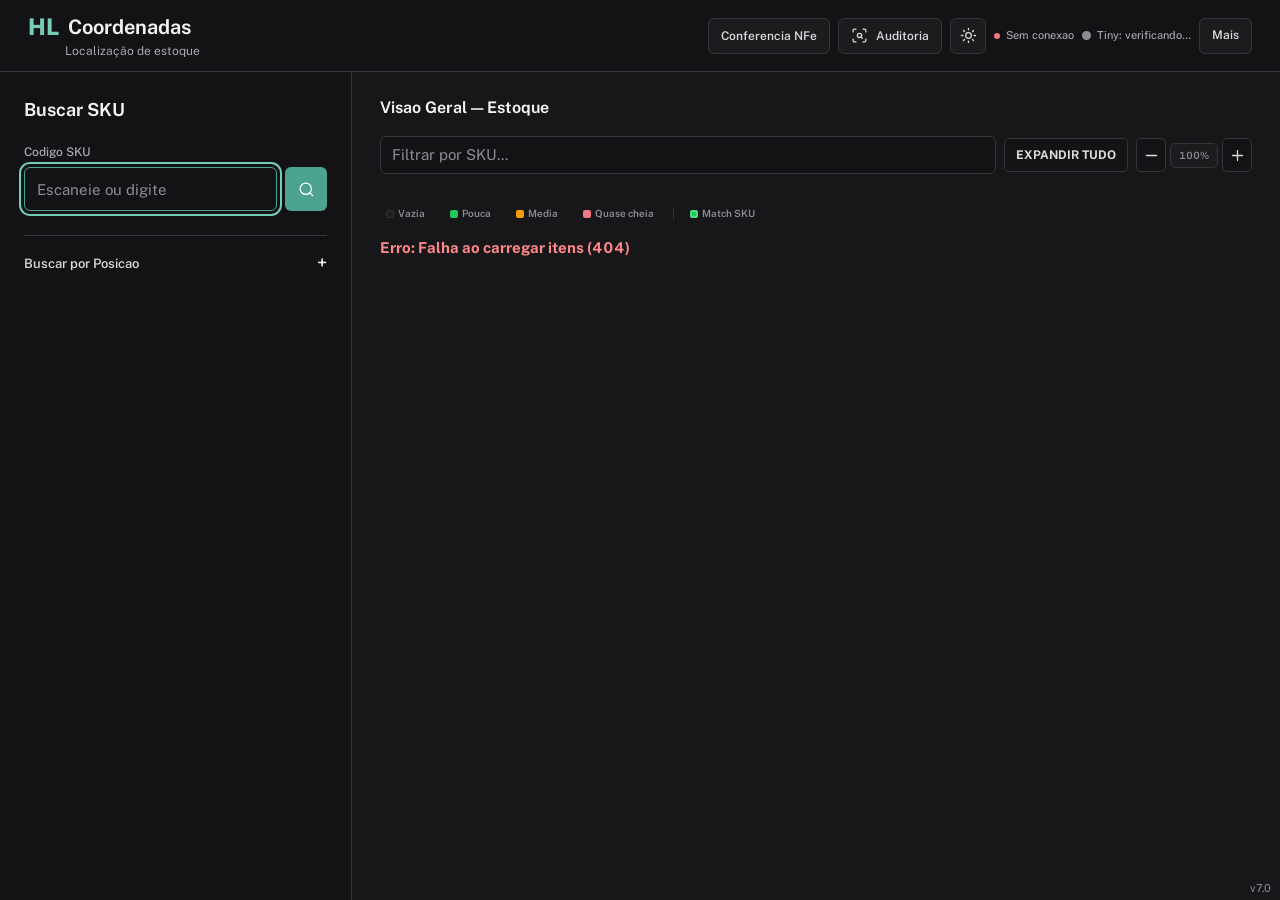
==== HL_COORDENADAS_v7.html @ 3d727c0f "feat(v7): unify operational UI, local assets and safe distribution" ====
<!DOCTYPE html>
<html lang="pt-BR">
<head>
<meta charset="UTF-8">
<meta name="viewport" content="width=device-width, initial-scale=1.0">
<title>HL Coordenadas</title>
<script src="/ui/runtime-config.js"></script>
<script>document.documentElement.dataset.theme = localStorage.getItem("hl-coordenadas-theme") || "dark";</script>
<style>
* { box-sizing: border-box; margin: 0; padding: 0; }

:root {
  --roxo:        #7c3aed;
  --roxo-claro:  #a78bfa;
  --roxo-escuro: #4c1d95;
  --roxo-fundo:  #1e1030;
  --preto:       #000000;
  --preto2:      #0d0d0d;
  --preto3:      #141414;
  --preto4:      #1c1c1c;
  --preto5:      #252525;
  --branco:      #ffffff;
  --cinza1:      #e5e5e5;
  --cinza2:      #a0a0a0;
  --cinza3:      #5a5a5a;
  --cinza4:      #333333;
  --erro:        #ff4444;
  --ok:          #cccccc;
}

html[data-theme="light"] {
  color-scheme: light;
  --preto:       #eef1f5;
  --preto2:      #ffffff;
  --preto3:      #ffffff;
  --preto4:      #e7ebf1;
  --preto5:      #dce2ea;
  --branco:      #172033;
  --cinza1:      #283448;
  --cinza2:      #58657a;
  --cinza3:      #768297;
  --cinza4:      #c5ceda;
  --roxo-fundo:  #f1ebff;
  --erro:        #c62828;
}

html, body {
  height: 100%;
  overflow: hidden;
  background: var(--preto);
  color: var(--branco);
  font-family: 'Segoe UI', Arial, sans-serif;
  font-size: 16px;
}

/* ===== HEADER ===== */
#header {
  background: var(--preto2);
  border-bottom: 2px solid var(--roxo);
  height: 58px;
  padding: 0 20px;
  display: flex;
  align-items: center;
  justify-content: space-between;
  gap: 12px;
}
#header-esq {
  display: flex;
  flex-direction: column;
  line-height: 1.2;
}
#header h1 {
  font-size: 22px;
  font-weight: 900;
  color: var(--branco);
  letter-spacing: 2px;
  text-transform: uppercase;
}
#header-sub {
  font-size: 11px;
  font-weight: 600;
  color: var(--roxo-claro);
  letter-spacing: 3px;
  text-transform: uppercase;
}
#header-dir {
  display: flex;
  align-items: center;
  gap: 12px;
}
#statusIndicator {
  display: flex;
  align-items: center;
  gap: 7px;
  font-size: 13px;
  font-weight: 600;
  color: var(--cinza2);
}
.dot {
  width: 10px; height: 10px;
  border-radius: 50%;
  background: #22c55e;
  flex-shrink: 0;
}
.dot.offline { background: var(--erro); }
.dot.aviso   { background: #f59e0b; }

.btn-header {
  padding: 8px 14px;
  font-size: 13px;
  font-weight: 700;
  background: var(--preto4);
  color: var(--cinza2);
  border: 1px solid var(--cinza4);
  border-radius: 6px;
  cursor: pointer;
  letter-spacing: 0.5px;
  transition: border-color 0.15s, color 0.15s;
  white-space: nowrap;
}
.btn-header:hover { border-color: var(--roxo-claro); color: var(--branco); }
.module-link { text-decoration: none; display: inline-flex; align-items: center; justify-content: center; white-space: nowrap; }
.theme-toggle { width: 38px; padding: 8px 0; font-size: 16px; }

#headerMenu { position: relative; }
#headerMenu summary {
  list-style: none;
  padding: 8px 14px;
  font-size: 13px;
  font-weight: 800;
  background: var(--preto4);
  color: var(--branco);
  border: 1px solid var(--roxo);
  border-radius: 6px;
  cursor: pointer;
  letter-spacing: 0.5px;
  text-transform: uppercase;
  white-space: nowrap;
}
#headerMenu summary::-webkit-details-marker { display: none; }
#headerMenu[open] summary {
  border-color: var(--roxo-claro);
  background: #1b1028;
}
.header-menu-pop {
  position: absolute;
  right: 0;
  top: calc(100% + 8px);
  z-index: 40;
  width: 220px;
  padding: 8px;
  background: var(--preto3);
  border: 1px solid var(--roxo);
  border-radius: 8px;
  box-shadow: 0 18px 40px rgba(0,0,0,0.5);
  display: grid;
  gap: 6px;
}
.header-menu-pop .btn-header {
  width: 100%;
  text-align: left;
  border-color: var(--cinza4);
}

/* ===== AVISO KEEPALIVE ===== */
#avisoKeepalive {
  display: none;
  max-width: 260px;
  overflow: hidden;
  text-overflow: ellipsis;
  white-space: nowrap;
  background: #1a1000;
  border: 1px solid #7a4a00;
  border-radius: 999px;
  padding: 5px 9px;
  font-size: 10px;
  font-weight: 800;
  color: #e0b030;
}

/* ===== AVISO SERVIDOR ERP (TINY) ===== */
#avisoErp {
  display: none !important;
  border-bottom: 2px solid;
  padding: 8px 20px;
  font-size: 14px;
  font-weight: 700;
  letter-spacing: 0.3px;
}
#avisoErp.online {
  display: none;
  background: #061a10;
  border-color: #166534;
  color: #86efac;
}
#avisoErp.offline {
  display: none !important;
  background: #1a0d00;
  border-color: #7a3d00;
  color: #fbbf24;
}
#avisoErp.verificando {
  display: none !important;
  background: var(--preto3);
  border-color: var(--cinza4);
  color: var(--cinza2);
}

#statusErpIndicator {
  display: flex;
  align-items: center;
  gap: 7px;
  font-size: 12px;
  font-weight: 700;
  color: var(--cinza2);
  white-space: nowrap;
}
#statusErpIndicator .dot { width: 9px; height: 9px; }
#statusErpIndicator .dot.erp-on  { background: #3b82f6; }
#statusErpIndicator .dot.erp-off { background: #f59e0b; }
#statusErpIndicator .dot.erp-check { background: var(--cinza3); }

/* ===== LAYOUT PRINCIPAL ===== */
#main {
  display: grid;
  grid-template-columns: 440px 1fr;
  height: calc(100vh - 58px);
}

/* ===== COLUNA ESQUERDA ===== */
#colunaEsq {
  display: flex;
  flex-direction: column;
  gap: 10px;
  padding: 14px;
  border-right: 1px solid var(--cinza4);
  overflow-y: auto;
  background: var(--preto);
}
#colunaEsq::-webkit-scrollbar { width: 4px; }
#colunaEsq::-webkit-scrollbar-track { background: transparent; }
#colunaEsq::-webkit-scrollbar-thumb { background: var(--cinza4); border-radius: 2px; }

/* ===== COLUNA DIREITA ===== */
/* (regras movidas para baixo, após zoom-pulse) */

/* ===== CARDS ===== */
.card {
  background: var(--preto3);
  border: 1px solid var(--cinza4);
  border-radius: 8px;
  padding: 14px 16px;
}
.card-principal {
  border-color: rgba(124,58,237,0.75);
  background: linear-gradient(180deg, #151018 0%, var(--preto3) 100%);
}
.card-principal.compacto {
  padding: 10px 12px;
}
.card-principal.compacto .card-titulo {
  margin-bottom: 8px;
  padding-bottom: 6px;
}
.busca-inline {
  display: grid;
  grid-template-columns: 1fr 82px;
  gap: 8px;
  align-items: end;
}
.busca-inline label {
  margin-top: 0;
}
.busca-inline input {
  padding: 9px 11px;
  min-height: 42px;
}
.busca-inline .btn-buscar {
  margin-top: 0;
  height: 42px;
  padding: 0 10px;
  font-size: 13px;
}
.card-principal.compacto .helper-text {
  margin-top: 6px;
  font-size: 11px;
}
.card-titulo {
  font-size: 11px;
  font-weight: 800;
  text-transform: uppercase;
  letter-spacing: 2px;
  color: var(--roxo-claro);
  margin-bottom: 12px;
  border-bottom: 1px solid var(--cinza4);
  padding-bottom: 8px;
}
.helper-text {
  font-size: 12px;
  color: var(--cinza2);
  line-height: 1.45;
  margin-top: 7px;
}
.helper-strip {
  background: #0d0a12;
  border: 1px solid #2a193b;
  border-radius: 8px;
  padding: 7px 10px;
  color: var(--cinza2);
  font-size: 11px;
  line-height: 1.3;
}
.helper-strip strong {
  display: inline;
  color: var(--roxo-claro);
  font-size: 11px;
  text-transform: uppercase;
  letter-spacing: 1px;
  margin-right: 6px;
}
.position-panel {
  background: #080808;
  border: 1px dashed #4a2090;
  border-radius: 8px;
}
.position-panel summary {
  list-style: none;
  cursor: pointer;
  padding: 13px 15px;
  color: var(--roxo-claro);
  font-size: 12px;
  font-weight: 900;
  text-transform: uppercase;
  letter-spacing: 1.5px;
  display: flex;
  justify-content: space-between;
  gap: 10px;
}
.position-panel summary::-webkit-details-marker { display: none; }
.position-panel summary::after {
  content: "+";
  color: var(--branco);
  font-size: 18px;
  line-height: 1;
}
.position-panel[open] summary::after { content: "-"; }
.position-panel-body {
  padding: 0 15px 15px;
  border-top: 1px solid #241430;
}

/* ===== LABELS E INPUTS ===== */
label {
  display: block;
  font-size: 13px;
  font-weight: 700;
  color: var(--cinza2);
  margin-bottom: 5px;
  margin-top: 11px;
  text-transform: uppercase;
  letter-spacing: 0.8px;
}
label:first-of-type { margin-top: 0; }

.operador-opcoes {
  display: grid;
  grid-template-columns: 1fr 1fr 1.2fr;
  gap: 8px;
  margin-bottom: 4px;
}
.operador-opcao {
  background: var(--preto4);
  color: var(--cinza1);
  border: 1px solid var(--cinza3);
  min-height: 42px;
  padding: 8px 10px;
  font-size: 12px;
}
.operador-opcao.ativo {
  background: var(--roxo);
  color: var(--branco);
  border-color: var(--roxo-claro);
}

input, select {
  width: 100%;
  padding: 11px 13px;
  font-size: 17px;
  font-weight: 700;
  background: var(--preto);
  border: 2px solid var(--cinza4);
  border-radius: 7px;
  color: var(--branco);
  transition: border-color 0.15s;
}
input:focus, select:focus {
  outline: none;
  border-color: var(--roxo);
}
input::placeholder { color: var(--cinza3); font-weight: 400; font-size: 15px; }
select option { background: var(--preto3); }

.input-prefixo {
  display: flex;
  align-items: stretch;
}
.prefixo-tag {
  background: var(--roxo);
  color: #fff;
  font-size: 17px;
  font-weight: 900;
  padding: 11px 13px;
  border-radius: 7px 0 0 7px;
  border: 2px solid var(--roxo);
  border-right: none;
  flex-shrink: 0;
  min-width: 44px;
  text-align: center;
  letter-spacing: 0.5px;
}
.input-prefixo input {
  border-radius: 0 7px 7px 0;
  border-left: none;
}

.grid2 { display: grid; grid-template-columns: 1fr 1fr; gap: 10px; }

/* ===== BOTOES ===== */
button {
  padding: 12px 16px;
  font-size: 15px;
  font-weight: 800;
  border: none;
  border-radius: 7px;
  cursor: pointer;
  transition: opacity 0.15s, transform 0.1s;
  letter-spacing: 0.5px;
  text-transform: uppercase;
}
button:active { transform: scale(0.97); }
button:disabled { opacity: 0.4; cursor: default; }

.btn-buscar { background: var(--roxo);    color: #fff; width: 100%; margin-top: 10px; font-size: 16px; }
.btn-salvar { background: var(--branco);  color: var(--preto); width: 100%; margin-top: 12px; font-size: 16px; }
.btn-novo   { background: var(--preto4);  color: var(--branco); border: 2px solid var(--roxo); width: 100%; margin-top: 8px; }
.btn-danger { background: #1a0000; color: var(--erro); border: 1px solid #660000; width: 100%; margin-top: 6px; font-size: 13px; }
.btn-editar-sku { background: var(--preto4); color: var(--cinza1); border: 1px solid var(--cinza3); width: 100%; margin-top: 6px; font-size: 13px; }

/* ===== RESULTADO DA BUSCA ===== */
#blocoResultado {
  background: var(--roxo-fundo);
  border: 2px solid var(--roxo);
  border-radius: 10px;
  padding: 14px 16px;
  display: none;
}
#blocoResultado.visivel { display: block; }
.posicao-grande {
  font-size: 28px;
  font-weight: 900;
  color: var(--branco);
  letter-spacing: 3px;
  word-break: break-all;
  line-height: 1.2;
}
.resultado-sub { font-size: 13px; color: var(--cinza2); margin-top: 5px; line-height: 1.6; }

/* ===== MENSAGENS ===== */
.msg {
  font-size: 14px;
  font-weight: 700;
  padding: 9px 13px;
  border-radius: 7px;
  margin-top: 8px;
  display: none;
}
.msg.visivel { display: block; }
.msg.erro  { background: #1a0000; color: #ff8888; border: 1px solid #660000; }
.msg.ok    { background: #0d1a0d; color: var(--cinza1); border: 1px solid var(--cinza4); }
.msg.info  { background: var(--preto4); color: var(--cinza2); border: 1px solid var(--cinza4); }

/* ===== BANNER NAO ENCONTRADO ===== */
#bannerNaoEncontrado {
  background: #1a0d00;
  border: 2px solid #7a3d00;
  border-radius: 10px;
  padding: 12px 14px;
  display: none;
}
#bannerNaoEncontrado.visivel { display: block; }
#bannerNaoEncontrado p { font-size: 15px; font-weight: 700; color: #e0a030; margin-bottom: 8px; }

/* ===== FORMULARIO ===== */
#cardFormulario { display: none; }
#cardFormulario.visivel { display: block; }

/* ===== MODAL EDITAR SKU ===== */
#modalOverlay {
  display: none;
  position: fixed;
  inset: 0;
  background: rgba(0,0,0,0.85);
  z-index: 100;
  align-items: center;
  justify-content: center;
}
#modalOverlay.visivel { display: flex; }
#modalBox {
  background: var(--preto3);
  border: 2px solid var(--roxo);
  border-radius: 12px;
  padding: 24px;
  width: 360px;
  max-width: 90vw;
}
#modalBox.wide { width: 480px; }
#modalBox h2 {
  font-size: 18px;
  font-weight: 900;
  color: var(--branco);
  margin-bottom: 16px;
  letter-spacing: 1px;
  text-transform: uppercase;
}
.modal-aviso {
  font-size: 13px;
  color: var(--cinza2);
  margin-bottom: 14px;
  line-height: 1.5;
}
.modal-btns { display: flex; gap: 8px; margin-top: 16px; }
.modal-btns button { flex: 1; }
.btn-modal-ok     { background: var(--roxo);  color: #fff; }
.btn-modal-cancel { background: var(--preto4); color: var(--cinza2); border: 1px solid var(--cinza4); }
.btn-modal-delete { background: #1a0000; color: var(--erro); border: 1px solid #660000; }

/* ===== PAINEL VISAO GERAL ===== */
/* (regras de overflow/scroll definidas no bloco FIX SCROLL abaixo) */
#painelSetores::-webkit-scrollbar { width: 4px; }
#painelSetores::-webkit-scrollbar-track { background: transparent; }
#painelSetores::-webkit-scrollbar-thumb { background: var(--cinza4); border-radius: 2px; }

/* Wrapper com zoom via CSS transform — ver bloco FIX SCROLL */

/* Barra de filtro/busca do painel */
#painelFiltroBar {
  display: flex;
  gap: 8px;
  margin-bottom: 10px;
  align-items: center;
  flex-wrap: wrap;
}
#painelFiltroBar input {
  flex: 1;
  padding: 7px 11px;
  font-size: 13px;
  font-weight: 600;
  background: var(--preto3);
  border: 1px solid var(--cinza4);
  border-radius: 6px;
  color: var(--branco);
}
#painelFiltroBar input:focus { outline: none; border-color: var(--roxo); }
#painelFiltroBar input::placeholder { color: var(--cinza3); font-weight: 400; }
#painelFiltroBar select {
  padding: 7px 9px;
  font-size: 12px;
  font-weight: 600;
  background: var(--preto3);
  border: 1px solid var(--cinza4);
  border-radius: 6px;
  color: var(--branco);
}
#btnExpandirTudo {
  padding: 7px 11px;
  font-size: 11px;
  font-weight: 700;
  background: var(--preto4);
  color: var(--cinza2);
  border: 1px solid var(--cinza4);
  border-radius: 6px;
  cursor: pointer;
  white-space: nowrap;
  letter-spacing: 0.5px;
  text-transform: uppercase;
  transition: border-color 0.15s, color 0.15s;
}
#btnExpandirTudo:hover { border-color: var(--roxo-claro); color: var(--branco); }
.zoom-controls {
  display: inline-flex;
  gap: 4px;
  align-items: center;
  flex-shrink: 0;
}
.zoom-btn {
  width: 30px;
  height: 30px;
  padding: 0;
  font-size: 15px;
  line-height: 1;
  background: var(--preto4);
  color: var(--branco);
  border: 1px solid var(--cinza4);
  border-radius: 6px;
}
.zoom-btn:hover {
  border-color: var(--roxo-claro);
  background: #1b1028;
}

/* Indicador de zoom */
#zoomHint {
  font-size: 10px;
  color: var(--cinza3);
  white-space: nowrap;
  padding: 4px 8px;
  background: var(--preto3);
  border: 1px solid var(--cinza4);
  border-radius: 5px;
  flex-shrink: 0;
  font-weight: 600;
  letter-spacing: 0.5px;
}
.dir-helper {
  font-size: 11px;
  color: var(--cinza3);
  margin: -4px 0 9px;
  line-height: 1.35;
}

.dir-titulo {
  font-size: 12px;
  font-weight: 800;
  text-transform: uppercase;
  letter-spacing: 2px;
  color: var(--roxo-claro);
  margin-bottom: 10px;
  border-bottom: 1px solid var(--cinza4);
  padding-bottom: 8px;
  display: flex;
  justify-content: space-between;
  align-items: baseline;
}
.dir-titulo-stats {
  font-size: 11px;
  font-weight: 600;
  color: var(--cinza3);
  letter-spacing: 0.5px;
  text-transform: none;
}

/* ===== SETOR BLOCO ===== */
.setor-bloco {
  background: var(--preto3);
  border: 1px solid var(--cinza4);
  border-radius: 10px;
  margin-bottom: 7px;
  overflow: hidden;
  transition: border-color 0.15s;
}
.setor-bloco.expandido { border-color: var(--setor-cor, #4a2090); }
.setor-bloco.oculto { display: none; }

.setor-cabecalho {
  display: flex;
  justify-content: space-between;
  align-items: center;
  padding: 10px 13px;
  cursor: pointer;
  user-select: none;
  gap: 10px;
}
.setor-cabecalho { border-left: 5px solid var(--setor-cor, var(--roxo)); background: var(--setor-fundo, transparent); }
.setor-cabecalho:hover { filter: brightness(1.12); }

.setor-cab-esq {
  display: flex;
  align-items: center;
  gap: 9px;
  flex: 1;
  min-width: 0;
}
.setor-chevron {
  font-size: 10px;
  color: var(--cinza3);
  transition: transform 0.22s;
  flex-shrink: 0;
}
.setor-bloco.expandido .setor-chevron { transform: rotate(90deg); }

.setor-label {
  font-size: 14px;
  font-weight: 900;
  color: #fff;
  background: var(--setor-cor, var(--roxo));
  padding: 3px 8px;
  border-radius: 4px;
  letter-spacing: 0.5px;
  white-space: nowrap;
}
.setor-andar-tag {
  font-size: 10px;
  font-weight: 700;
  color: var(--cinza3);
  background: var(--preto5);
  border: 1px solid var(--cinza4);
  padding: 1px 6px;
  border-radius: 10px;
  letter-spacing: 1px;
}

.setor-cab-dir {
  display: flex;
  align-items: center;
  gap: 7px;
  flex-shrink: 0;
}
.setor-stat {
  font-size: 11px;
  font-weight: 700;
  color: var(--cinza2);
  white-space: nowrap;
}
.setor-badge {
  font-size: 10px;
  font-weight: 800;
  color: var(--roxo-claro);
  background: #2d1060;
  padding: 2px 9px;
  border-radius: 20px;
  white-space: nowrap;
  border: 1px solid #4a2090;
}
.setor-bloco .setor-badge { color: var(--setor-cor, var(--roxo-claro)); border-color: var(--setor-cor, #4a2090); background: transparent; }
.setor-bloco .setor-ocp-fill,
.setor-bloco .setor-ocp-fill.quase,
.setor-bloco .setor-ocp-fill.cheio { background: var(--setor-cor, var(--roxo)); }

/* ===== AUDITORIA ===== */
#auditPanel {
  display: none;
  position: fixed;
  inset: 58px 0 0;
  z-index: 70;
  background: var(--preto);
  color: var(--branco);
  overflow: auto;
}
#auditPanel.visivel { display: block; }
.audit-shell { width: min(1120px, calc(100% - 32px)); margin: 0 auto; padding: 22px 0 40px; }
.audit-head { display: flex; justify-content: space-between; align-items: center; gap: 16px; margin-bottom: 18px; }
.audit-title strong { display: block; font-size: 22px; }
.audit-title span { color: var(--cinza2); font-size: 13px; }
.audit-search { display: grid; grid-template-columns: minmax(220px, 520px) auto; gap: 8px; margin-bottom: 18px; }
.audit-search input { height: 42px; padding: 0 13px; background: var(--preto3); color: var(--branco); border: 1px solid var(--cinza4); border-radius: 6px; font-size: 16px; }
.audit-search button { height: 42px; padding: 0 18px; background: var(--roxo); color: #fff; }
.audit-status-grid { display: grid; grid-template-columns: repeat(3, minmax(0, 1fr)); gap: 10px; margin-bottom: 16px; }
.audit-status { background: var(--preto3); border: 1px solid var(--cinza4); border-radius: 8px; padding: 14px; min-height: 92px; }
.audit-status small { display: block; color: var(--cinza2); margin-bottom: 7px; font-weight: 700; text-transform: uppercase; }
.audit-status strong { display: block; font-size: 16px; word-break: break-word; }
.audit-status p { color: var(--cinza2); font-size: 12px; margin-top: 6px; line-height: 1.45; }
.audit-diagnosis { padding: 13px 15px; border-left: 4px solid #f59e0b; background: var(--preto3); margin-bottom: 16px; line-height: 1.5; }
.audit-section-title { display: flex; justify-content: space-between; align-items: baseline; margin: 18px 0 8px; }
.audit-section-title span { color: var(--cinza2); font-size: 12px; }
.audit-timeline { border-top: 1px solid var(--cinza4); }
.audit-event { display: grid; grid-template-columns: 150px 150px 1fr 130px; gap: 12px; padding: 11px 8px; border-bottom: 1px solid var(--cinza4); align-items: center; font-size: 13px; }
.audit-event .action { font-weight: 800; color: var(--roxo-claro); }
.audit-event .when, .audit-event .who { color: var(--cinza2); }
.audit-empty { padding: 30px 12px; text-align: center; color: var(--cinza2); border: 1px dashed var(--cinza4); }

/* ===== MAPA DE CALOR (JANELA SEPARADA) ===== */
#heatmapView { display: none; min-height: 100vh; background: var(--preto); color: var(--branco); }
body.heatmap-mode { overflow: auto; }
body.heatmap-mode #header,
body.heatmap-mode #main,
body.heatmap-mode #auditPanel,
body.heatmap-mode #avisoErp,
body.heatmap-mode #modalOverlay { display: none !important; }
body.heatmap-mode #heatmapView { display: block; }
.heatmap-head { position: sticky; top: 0; z-index: 5; min-height: 64px; padding: 12px 24px; background: var(--preto2); border-bottom: 2px solid var(--roxo); display: flex; align-items: center; justify-content: space-between; gap: 16px; }
.heatmap-head h1 { font-size: 20px; font-weight: 900; }
.heatmap-head p { color: var(--cinza2); font-size: 12px; margin-top: 3px; }
.heatmap-actions { display: flex; align-items: center; gap: 8px; }
.heatmap-shell { width: min(1440px, calc(100% - 32px)); margin: 0 auto; padding: 20px 0 42px; }
.heatmap-stats { display: grid; grid-template-columns: repeat(5, minmax(0, 1fr)); border: 1px solid var(--cinza4); border-radius: 8px; overflow: hidden; margin-bottom: 18px; }
.heatmap-stat { padding: 13px 15px; background: var(--preto3); border-right: 1px solid var(--cinza4); min-width: 0; }
.heatmap-stat:last-child { border-right: 0; }
.heatmap-stat span { display: block; color: var(--cinza2); font-size: 10px; font-weight: 800; text-transform: uppercase; }
.heatmap-stat strong { display: block; font-size: 19px; margin-top: 5px; overflow: hidden; text-overflow: ellipsis; white-space: nowrap; }
.heatmap-rankings { display: grid; grid-template-columns: repeat(3, minmax(0, 1fr)); gap: 16px; margin-bottom: 22px; }
.heatmap-ranking { min-width: 0; }
.heatmap-ranking h2, .heatmap-map-head h2 { font-size: 14px; text-transform: uppercase; margin-bottom: 8px; }
.heatmap-rank-list { border-top: 1px solid var(--cinza4); }
.heatmap-rank-row { display: grid; grid-template-columns: 28px minmax(0, 1fr) auto; gap: 8px; align-items: center; padding: 8px 5px; border-bottom: 1px solid var(--cinza4); font-size: 12px; }
.heatmap-rank-row .rank { color: var(--cinza3); font-weight: 800; }
.heatmap-rank-row .name { font-weight: 800; overflow: hidden; text-overflow: ellipsis; white-space: nowrap; }
.heatmap-rank-row .value { color: var(--cinza2); font-variant-numeric: tabular-nums; }
.heatmap-map-head { display: flex; justify-content: space-between; align-items: center; gap: 12px; margin-bottom: 10px; }
.heatmap-map-head select { width: min(240px, 46vw); background: var(--preto3); color: var(--branco); border: 1px solid var(--cinza4); border-radius: 6px; padding: 8px 10px; }
.heatmap-sector { margin-bottom: 20px; }
.heatmap-sector-title { display: flex; justify-content: space-between; align-items: center; padding: 8px 10px; border-left: 5px solid var(--setor-cor); border-bottom: 1px solid var(--cinza4); }
.heatmap-sector-title strong { color: var(--setor-cor); }
.heatmap-sector-title span { color: var(--cinza2); font-size: 12px; }
.heatmap-grid { display: grid; grid-template-columns: repeat(auto-fill, minmax(102px, 1fr)); gap: 6px; padding-top: 8px; }
.heatmap-cell { min-height: 66px; border: 2px solid var(--heat-border); background: var(--heat-bg); border-radius: 6px; padding: 8px; display: flex; flex-direction: column; justify-content: space-between; }
.heatmap-cell strong { color: var(--branco); font-size: 12px; }
.heatmap-cell span { color: var(--cinza2); font-size: 11px; }
.heatmap-cell b { color: var(--branco); font-size: 17px; }
.heatmap-cell[role="button"] { cursor: pointer; text-align: left; }
.heatmap-cell[role="button"]:hover, .heatmap-cell[aria-expanded="true"] { outline: 2px solid var(--roxo-claro); outline-offset: 1px; }
.heatmap-cell:focus-visible { outline: 3px solid var(--roxo-claro); }
.box-insights { margin: 8px 0; padding: 8px 0; border-top: 1px solid var(--cinza4); color: var(--branco); }
.box-insights-head { display: flex; align-items: center; gap: 8px; margin-bottom: 5px; min-width: 0; }
.box-insights-head h3 { font-size: 12px; white-space: nowrap; }
.box-insights-head .insight-refresh { margin-left: auto; flex-shrink: 0; padding: 4px 8px; font-size: 10px; letter-spacing: 0; }
.box-insights-meta { color: var(--cinza2); font-size: 10px; overflow: hidden; text-overflow: ellipsis; white-space: nowrap; }
.box-insights-status { color: var(--cinza2); font-size: 11px; line-height: 1.4; margin: 4px 0; }
.box-insights-status:empty, .box-insights-error:empty { display: none; }
.box-insights-error { color: var(--erro); font-size: 12px; padding: 6px 0; overflow-wrap: anywhere; }
.box-insights-scroll { max-height: 520px; overflow: auto; }
.box-insights-item { border-bottom: 1px solid var(--cinza4); }
.box-insights-item summary { display: grid; grid-template-columns: 8px max-content minmax(50px,1fr) auto auto; align-items: center; gap: 8px; padding: 8px 2px; cursor: pointer; list-style: none; font-size: 12px; }
.box-insights-item summary::-webkit-details-marker { display: none; }
.box-insights-item summary::before { content: '\203A'; color: var(--cinza2); font-size: 15px; line-height: 1; }
.box-insights-item[open] summary::before { transform: rotate(90deg); }
.box-insights-item summary:hover { background: var(--preto4); }
.box-insights-sku { font-weight: 800; white-space: nowrap; }
.box-insights-name { min-width: 0; overflow: hidden; text-overflow: ellipsis; white-space: nowrap; font-weight: 500; }
.box-insights-metric { font-variant-numeric: tabular-nums; white-space: nowrap; font-size: 11px; }
.box-insights-metric span { color: var(--cinza2); font-size: 9px; margin-right: 3px; }
.box-insights-history { padding: 8px 0; color: var(--cinza2); font-size: 11px; line-height: 1.6; }
.box-insights-item .zero-stock { color: var(--erro); }
.box-insights-empty { color: var(--cinza2); font-size: 13px; padding: 16px 0; }
@media (max-width: 600px) {
  .heatmap-head { flex-wrap: wrap; padding: 12px 16px; gap: 10px; }
  .heatmap-head > div:first-child { width: 100%; }
  .heatmap-head h1 { font-size: 18px; }
  .heatmap-actions { width: 100%; justify-content: flex-end; flex-wrap: wrap; }
  .box-insights-item summary { gap: 5px; font-size: 11px; }
  .box-insights-head h3 { font-size: 11px; }
}
.heatmap-empty { padding: 28px; color: var(--cinza2); text-align: center; border: 1px dashed var(--cinza4); }
@media (max-width: 900px) {
  .heatmap-stats { grid-template-columns: repeat(2, minmax(0, 1fr)); }
  .heatmap-stat { border-bottom: 1px solid var(--cinza4); }
  .heatmap-rankings { grid-template-columns: 1fr; }
}
html[data-theme="light"] #modalOverlay { background: rgba(30,40,55,.45); }
html[data-theme="light"] .msg.erro, html[data-theme="light"] .btn-danger, html[data-theme="light"] .btn-modal-delete { background: #fff0f0; }
html[data-theme="light"] .msg.ok { background: #edf8ef; }
html[data-theme="light"] #bannerNaoEncontrado { background: #fff7e8; }
html[data-theme="light"] .helper-strip,
html[data-theme="light"] .position-panel,
html[data-theme="light"] .header-menu-pop { background: #ffffff; }
html[data-theme="light"] .card-principal { background: #ffffff; background-image: none; }
html[data-theme="light"] .prat-label-col { background: var(--setor-fundo, #f1f3f8); border-color: var(--setor-cor, #667085); }
html[data-theme="light"] .caixa-cel.vazia { background: #f7f9fc; border-color: #d7dee8; }
html[data-theme="light"] .caixa-cel.expandida { background: #f2edff; }
@media (max-width: 800px) {
  #header { padding: 0 8px; gap: 6px; }
  #header h1 { font-size: 14px; letter-spacing: 0; white-space: nowrap; }
  #header-sub, #statusIndicator, #statusErpIndicator, #avisoKeepalive { display: none !important; }
  #header-dir { gap: 4px; }
  #header-dir > .btn-header { padding: 7px 8px; font-size: 10px; }
  .theme-toggle { width: 32px; }
  .audit-status-grid { grid-template-columns: 1fr; }
  .audit-event { grid-template-columns: 110px 1fr; }
  .audit-event .detail { grid-column: 1 / -1; }
  html, body { overflow: auto; }
  #main { display: block; height: auto; min-height: calc(100vh - 58px); }
  #colunaEsq { overflow: visible; border-right: 0; border-bottom: 1px solid var(--cinza4); }
  #colunaDir { overflow: visible; min-height: 680px; }
  #painelSetores { min-height: 520px; max-height: 70vh; }
}

/* ===== CORPO DO SETOR (prateleiras) ===== */
.setor-corpo {
  display: none;
  padding: 0 8px 8px;
}
.setor-bloco.expandido .setor-corpo { display: block; }

/* ===== PRATELEIRA ROW ===== */
.prat-row {
  display: flex;
  align-items: flex-start;
  gap: 0;
  margin-bottom: 4px;
  border-radius: 7px;
  overflow: visible;
  background: var(--preto4);
  border: 1px solid #2a2a2a;
}
.prat-label-col {
  display: flex;
  flex-direction: column;
  align-items: center;
  justify-content: center;
  flex-shrink: 0;
  width: 46px;
  min-height: 48px;
  background: var(--setor-fundo, #1a1a2e);
  border-right: 2px solid var(--setor-cor, #6b4fa0);
  border-radius: 6px 0 0 6px;
  padding: 5px 3px;
}
.prat-label-num {
  font-size: 12px;
  font-weight: 900;
  color: var(--setor-cor, var(--roxo-claro));
  letter-spacing: 1px;
}
.prat-label-sub {
  font-size: 8px;
  font-weight: 600;
  color: var(--cinza3);
  text-transform: uppercase;
  letter-spacing: 0.5px;
}
.prat-label-cnt {
  font-size: 9px;
  font-weight: 700;
  color: var(--setor-cor, #6b4fa0);
  margin-top: 2px;
}

.prat-caixas-wrap {
  display: flex;
  flex-wrap: wrap;
  gap: 3px;
  padding: 5px 7px;
  flex: 1;
  align-items: flex-start;
}

/* ===== CAIXA CÉLULA ===== */
/* Tamanho base controlado por CSS var para zoom */
:root {
  --cx-size: 50px;
}

.caixa-cel {
  position: relative;
  display: flex;
  flex-direction: column;
  align-items: stretch;
  justify-content: flex-start;
  width: var(--cx-size);
  min-height: var(--cx-size);
  background: var(--preto5);
  border: 1.5px solid var(--cinza4);
  border-radius: 6px;
  cursor: pointer;
  transition: border-color 0.15s, background 0.15s, transform 0.1s;
  user-select: none;
  flex-shrink: 0;
  overflow: hidden;
}
.caixa-cel:hover {
  border-color: var(--roxo-claro);
  transform: scale(1.05);
  z-index: 2;
}
.caixa-cel.expandida {
  border-color: var(--roxo);
  background: #1a0e30;
}
.caixa-cel.vazia {
  border-color: #1e1e1e;
  background: #0a0a0a;
}
.caixa-cel.vazia:hover { border-color: #333; }

/* Topo da caixa: nome */
.caixa-cel-topo {
  display: flex;
  align-items: center;
  justify-content: center;
  padding: 3px 2px 1px;
  flex-shrink: 0;
}
.caixa-cel-nome {
  font-size: clamp(7px, calc(var(--cx-size) / 6.5), 10px);
  font-weight: 900;
  color: var(--branco);
  letter-spacing: 0;
  line-height: 1;
  max-width: 100%;
  overflow: hidden;
  text-overflow: ellipsis;
  white-space: nowrap;
}
.caixa-cel.vazia .caixa-cel-nome { color: var(--cinza4); }

/* Área dos lados (A, B, C...) — pilha vertical */
.caixa-lados {
  display: flex;
  flex-direction: column;
  flex: 1;
  gap: 0;
  padding-bottom: 1px;
}

/* Cada faixa de lado */
.lado-faixa {
  display: flex;
  align-items: center;
  justify-content: space-between;
  padding: 1px 4px;
  flex: 1;
  min-height: 14px;
  position: relative;
}
/* Divisor entre lados */
.lado-faixa + .lado-faixa {
  border-top: 1px solid rgba(255,255,255,0.06);
}

.lado-letra {
  font-size: 8px;
  font-weight: 900;
  color: var(--cinza3);
  letter-spacing: 0.5px;
  flex-shrink: 0;
  line-height: 1;
}

/* Indicador de nível de ocupação — coluna colorida */
.lado-nivel-bar {
  width: 5px;
  border-radius: 2px;
  align-self: stretch;
  margin: 1px 0;
  flex-shrink: 0;
  transition: background 0.2s;
}
/* 4 níveis */
.nivel-vazio    { background: #1e1e1e; }
.nivel-pouca    { background: #22c55e; }   /* verde */
.nivel-media    { background: #f59e0b; }   /* âmbar */
.nivel-quase    { background: var(--erro); } /* vermelho */

/* Label do nível (texto mini) */
.lado-nivel-txt {
  font-size: 7px;
  font-weight: 700;
  color: var(--cinza3);
  line-height: 1;
  letter-spacing: 0.3px;
  text-align: right;
  flex: 1;
  padding-left: 2px;
  white-space: nowrap;
  overflow: hidden;
}

/* Caixa sem lado B+ — modo simples (só A) */
.caixa-cel.simples .caixa-lados {
  align-items: center;
  justify-content: center;
}
.caixa-cel.simples .lado-faixa {
  justify-content: center;
  gap: 3px;
}
.caixa-cel.simples .lado-letra { display: none; }
.caixa-cel.simples .lado-nivel-txt { display: none; }
.caixa-cel.simples .lado-nivel-bar {
  width: 100%;
  height: 4px;
  align-self: auto;
  margin: 0;
  border-radius: 0 0 0 0;
}
/* Barra de nivel no fundo para modo simples */
.caixa-cel.simples {
  display: flex;
  flex-direction: column;
  align-items: center;
  justify-content: center;
}
.caixa-cel.simples .caixa-lados {
  width: 100%;
  padding: 0;
  gap: 2px;
  justify-content: center;
}

/* Contador de SKUs para caixa simples */
.caixa-cel-cnt {
  font-size: 9px;
  font-weight: 700;
  color: var(--roxo-claro);
  line-height: 1;
  text-align: center;
}
.caixa-cel.vazia .caixa-cel-cnt { color: var(--cinza4); }

/* ===== DRAWER DA CAIXA (expande abaixo da prat-row) ===== */
.prat-drawer-wrap {
  overflow: hidden;
  max-height: 0;
  transition: max-height 0.28s ease;
}
.prat-drawer-wrap.aberto {
  max-height: 700px;
}
.caixa-drawer {
  margin: 3px 6px 5px;
  background: var(--roxo-fundo);
  border: 1px solid var(--roxo);
  border-radius: 8px;
  padding: 11px 13px;
}
.drawer-cabecalho {
  display: flex;
  justify-content: space-between;
  align-items: center;
  margin-bottom: 9px;
  flex-wrap: wrap;
  gap: 6px;
}
.drawer-titulo {
  font-size: 12px;
  font-weight: 900;
  color: var(--branco);
  letter-spacing: 1px;
}
.drawer-badges {
  display: flex;
  gap: 5px;
  flex-wrap: wrap;
}
.drawer-badge {
  font-size: 10px;
  font-weight: 700;
  color: var(--roxo-claro);
  background: #2d1060;
  padding: 2px 8px;
  border-radius: 20px;
  border: 1px solid #4a2090;
}
/* Por lado no drawer */
.drawer-lado-secao {
  margin-bottom: 8px;
}
.drawer-lado-header {
  display: flex;
  align-items: center;
  gap: 7px;
  padding: 4px 0 5px;
  border-bottom: 1px solid rgba(124,58,237,0.25);
  margin-bottom: 4px;
}
.drawer-lado-letra {
  font-size: 11px;
  font-weight: 900;
  color: var(--roxo-claro);
  letter-spacing: 1px;
}
.drawer-lado-nivel {
  font-size: 10px;
  font-weight: 700;
  padding: 1px 7px;
  border-radius: 10px;
}
.drawer-lado-nivel.nivel-vazio { background: #1e1e1e; color: var(--cinza3); }
.drawer-lado-nivel.nivel-pouca { background: #052e16; color: #4ade80; border: 1px solid #166534; }
.drawer-lado-nivel.nivel-media { background: #1c1400; color: #fbbf24; border: 1px solid #854d0e; }
.drawer-lado-nivel.nivel-quase { background: #1a0000; color: #f87171; border: 1px solid #7f1d1d; }

.drawer-skus {
  display: flex;
  flex-direction: column;
  gap: 0;
}
.drawer-sku-row {
  position: relative;
  display: grid;
  grid-template-columns: 15px max-content minmax(60px,1fr) auto auto minmax(0,.65fr);
  align-items: center;
  gap: 7px;
  padding: 5px 4px;
  border-bottom: 1px solid rgba(124,58,237,0.12);
  cursor: pointer;
  border-radius: 4px;
  transition: background 0.1s;
  touch-action: none;
}
.drawer-sku-row:last-child { border-bottom: none; }
.drawer-sku-row:hover { background: rgba(124,58,237,0.12); }
.drawer-sku-row.selecionado {
  background: rgba(124,58,237,0.22);
  outline: 1px solid rgba(167,139,250,0.45);
}
.drawer-sku-check {
  width: 15px;
  height: 15px;
  flex-shrink: 0;
  accent-color: var(--roxo);
  cursor: pointer;
}
.drawer-sku-row.drag-armado {
  background: rgba(167,139,250,0.2);
  outline: 1px solid var(--roxo-claro);
}
.drawer-sku-cod {
  font-size: 13px;
  font-weight: 800;
  color: var(--branco);
  letter-spacing: 0.5px;
  margin-right: auto;
}
.drawer-sku-meta {
  font-size: 10px;
  color: var(--cinza3);
  text-align: right;
  line-height: 1.4;
  min-width: 0;
  overflow: hidden;
  text-overflow: ellipsis;
  white-space: nowrap;
}
.drawer-sku-name { min-width: 0; overflow: hidden; text-overflow: ellipsis; white-space: nowrap; font-size: 12px; }
.drawer-sku-stock, .drawer-sku-sales { white-space: nowrap; font-size: 11px; font-variant-numeric: tabular-nums; }
.drawer-sku-stock small, .drawer-sku-sales small { color: var(--cinza2); font-size: 9px; }
.drawer-sku-stock.zero-stock { color: var(--erro); }
.drawer-insights-toolbar { display: flex; align-items: center; gap: 7px; flex-wrap: wrap; margin-left: auto; min-width: 0; max-width: 100%; }
.drawer-insights-toolbar .box-insights-meta { max-width: 240px; }
.drawer-insights-toolbar .box-insights-status { margin: 0; }
.drawer-insights-toolbar .box-insights-error { padding: 0; font-size: 11px; }
.drawer-insights-toolbar .insight-refresh { flex-shrink: 0; padding: 4px 8px; font-size: 10px; letter-spacing: 0; }
@media (max-width: 700px) {
  .drawer-sku-row { grid-template-columns: 15px max-content minmax(45px,1fr) auto auto; gap: 5px; }
  .drawer-sku-meta { grid-column: 2 / -1; text-align: left; }
}
.drawer-vazia {
  font-size: 12px;
  color: var(--cinza3);
  font-style: italic;
  padding: 3px 0;
}

/* ===== ARRASTAR CAIXAS / SKUS ===== */
.caixa-cel {
  touch-action: none;
}
.caixa-cel.drag-armado {
  border-color: var(--roxo-claro);
  box-shadow: 0 0 0 2px rgba(167,139,250,0.18), 0 0 18px rgba(124,58,237,0.4);
}
.caixa-cel.drag-armado::after,
.drawer-sku-row.drag-armado::after {
  content: "segure...";
  position: absolute;
  inset: auto 3px 3px 3px;
  padding: 2px 3px;
  border-radius: 4px;
  background: rgba(124,58,237,0.95);
  color: #fff;
  font-size: 8px;
  font-weight: 900;
  text-align: center;
  letter-spacing: 0.3px;
  text-transform: uppercase;
}
.caixa-cel.drag-origem {
  opacity: 0.55;
}
.caixa-cel.drop-alvo {
  border-color: #22c55e !important;
  background: #082414 !important;
  box-shadow: 0 0 0 2px rgba(34,197,94,0.35), 0 0 18px rgba(34,197,94,0.25);
}
.drag-fantasma {
  position: fixed;
  z-index: 9999;
  pointer-events: none;
  display: flex;
  align-items: center;
  gap: 8px;
  min-width: 92px;
  max-width: 180px;
  padding: 8px 10px;
  border-radius: 8px;
  border: 1px solid var(--roxo-claro);
  background: rgba(20,20,20,0.94);
  color: var(--branco);
  font-size: 12px;
  font-weight: 900;
  letter-spacing: 0.3px;
  box-shadow: 0 10px 30px rgba(0,0,0,0.45);
  transform: translate(12px, 12px);
}
.drag-fantasma::before {
  content: "➜";
  color: #22c55e;
  font-size: 20px;
  line-height: 1;
}
.drag-fantasma.sku::before {
  content: "SKU";
  font-size: 10px;
  padding: 2px 4px;
  border-radius: 4px;
  background: #052e16;
  color: #86efac;
}
.modal-drag-opcoes {
  display: grid;
  gap: 8px;
}
.modal-drag-opcoes button {
  width: 100%;
  text-align: left;
  padding: 11px 12px;
  border-radius: 7px;
  border: 1px solid var(--cinza4);
  background: var(--preto4);
  color: var(--branco);
  cursor: pointer;
  font-size: 14px;
  font-weight: 800;
}
.modal-drag-opcoes button:hover {
  border-color: var(--roxo-claro);
  background: #211133;
}
.modal-drag-opcoes small {
  display: block;
  margin-top: 4px;
  color: var(--cinza2);
  font-size: 11px;
  font-weight: 600;
}

/* ===== EDITOR DE OCUPAÇÃO INLINE NO DRAWER ===== */
.drawer-edit-bar {
  display: flex;
  align-items: center;
  gap: 6px;
  margin-top: 10px;
  padding: 9px 10px;
  background: rgba(124,58,237,0.08);
  border: 1px solid rgba(124,58,237,0.25);
  border-radius: 8px;
  flex-wrap: wrap;
}
.drawer-edit-label {
  font-size: 10px;
  font-weight: 800;
  color: var(--roxo-claro);
  text-transform: uppercase;
  letter-spacing: 1px;
  flex-shrink: 0;
  width: 100%;
  margin-bottom: 4px;
}
.drawer-edit-lado-row {
  display: flex;
  align-items: center;
  gap: 6px;
  width: 100%;
  flex-wrap: wrap;
}
.drawer-edit-lado-tag {
  font-size: 11px;
  font-weight: 800;
  color: var(--cinza2);
  flex-shrink: 0;
  min-width: 46px;
}
.drawer-edit-select {
  flex: 1;
  min-width: 90px;
  padding: 5px 8px;
  font-size: 13px;
  font-weight: 800;
  background: var(--preto);
  border: 1.5px solid var(--cinza4);
  border-radius: 6px;
  color: var(--branco);
  cursor: pointer;
  transition: border-color 0.15s, color 0.15s;
}
.drawer-edit-select:focus { outline: none; border-color: var(--roxo); }
.drawer-edit-select.opt-sel-pouca { color: #4ade80 !important; border-color: #166534 !important; }
.drawer-edit-select.opt-sel-media  { color: #fbbf24 !important; border-color: #854d0e !important; }
.drawer-edit-select.opt-sel-quase  { color: #f87171 !important; border-color: #7f1d1d !important; }
.drawer-edit-select.opt-sel-vazio  { color: var(--cinza3) !important; border-color: var(--cinza4) !important; }
.drawer-edit-btn {
  padding: 5px 14px;
  font-size: 11px;
  font-weight: 800;
  background: var(--roxo);
  color: #fff;
  border: none;
  border-radius: 6px;
  cursor: pointer;
  letter-spacing: 0.5px;
  text-transform: uppercase;
  transition: opacity 0.15s;
  flex-shrink: 0;
}
.drawer-edit-btn:hover { opacity: 0.85; }
.drawer-edit-btn:disabled { opacity: 0.4; cursor: default; }
.drawer-edit-msg {
  font-size: 10px;
  font-weight: 700;
  padding: 3px 8px;
  border-radius: 5px;
  display: none;
  width: 100%;
  margin-top: 4px;
}
.drawer-edit-msg.ok   { display: block; background: #052e16; color: #4ade80; border: 1px solid #166534; }
.drawer-edit-msg.erro { display: block; background: #1a0000; color: #f87171; border: 1px solid #7f1d1d; }

/* Badge hint clicável para edição */
.drawer-edit-hint {
  cursor: pointer;
  color: var(--cinza3) !important;
  border-color: var(--cinza4) !important;
  font-size: 9px !important;
  transition: color 0.15s, border-color 0.15s, background 0.15s;
  user-select: none;
}
.drawer-edit-hint:hover {
  color: #a78bfa !important;
  border-color: #a78bfa !important;
  background: rgba(124,58,237,0.15);
}
.drawer-edit-hint.ativo {
  color: #a78bfa !important;
  border-color: #a78bfa !important;
  background: rgba(124,58,237,0.18);
}

/* Barra de ocupação do setor */
.setor-ocp-bar {
  height: 3px;
  background: #1e1e1e;
  border-radius: 0 0 9px 9px;
  overflow: hidden;
}
.setor-ocp-fill {
  height: 100%;
  background: var(--roxo);
  transition: width 0.4s;
}
.setor-ocp-fill.quase { background: #f59e0b; }
.setor-ocp-fill.cheio { background: var(--erro); }

/* Estado vazio */
.painel-vazio {
  text-align: center;
  padding: 40px 20px;
  color: var(--cinza3);
  font-size: 14px;
}
.painel-vazio-icon { font-size: 36px; margin-bottom: 10px; opacity: 0.4; }

/* Legenda dos 4 níveis */
.painel-legenda {
  display: flex;
  gap: 10px;
  margin-bottom: 9px;
  flex-wrap: wrap;
  align-items: center;
}
.leg-item {
  display: flex;
  align-items: center;
  gap: 4px;
  font-size: 10px;
  color: var(--cinza3);
  font-weight: 600;
}
.leg-dot {
  width: 8px; height: 8px;
  border-radius: 2px;
  flex-shrink: 0;
}
.leg-sep {
  width: 1px; height: 12px;
  background: var(--cinza4);
}

/* Filtro match */
.caixa-cel.filtro-match {
  border-color: #22c55e !important;
  box-shadow: 0 0 0 2px rgba(34,197,94,0.25);
}

/* Zoom hint pulse quando scroll */
@keyframes zoomPulse {
  0% { opacity: 1; }
  100% { opacity: 0.5; }
}
.zoom-pulse { animation: zoomPulse 0.3s ease; }

/* ===== SELECT OCUPAÇÃO — texto colorido sem emoji ===== */
.select-nivel { color: var(--branco); }
.select-nivel option { background: var(--preto3); }

/* Cor dinâmica do select via JS */
.select-nivel.opt-sel-pouca { color: #4ade80 !important; border-color: #166534 !important; }
.select-nivel.opt-sel-media  { color: #fbbf24 !important; border-color: #854d0e !important; }
.select-nivel.opt-sel-quase  { color: #f87171 !important; border-color: #7f1d1d !important; }
.select-nivel.opt-sel-vazio  { color: var(--cinza3) !important; }

/* ===== LEGENDA INTERATIVA ===== */
.leg-filtro {
  cursor: pointer;
  padding: 3px 8px 3px 5px;
  border-radius: 12px;
  border: 1.5px solid transparent;
  transition: background 0.15s, border-color 0.15s, opacity 0.15s;
  user-select: none;
}
.leg-filtro:hover {
  background: rgba(124,58,237,0.10);
  border-color: var(--cinza4);
}
.leg-filtro.ativo {
  border-color: var(--roxo-claro);
  background: rgba(124,58,237,0.18);
}
.leg-match-sku.ativo {
  border-color: #4ade80;
  background: rgba(34,197,94,0.12);
}

/* A coordenada fica neutra; a borda comunica a ocupacao. */
.caixa-cel-nome.cor-pouca,
.caixa-cel-nome.cor-media,
.caixa-cel-nome.cor-quase,
.caixa-cel-nome.cor-vazio,
.caixa-cel.vazia .caixa-cel-nome { color: var(--branco) !important; }
.caixa-cel.ocup-vazio  { border-color: var(--cinza4); }
.caixa-cel.ocup-pouca  { border-color: #22c55e; }
.caixa-cel.ocup-media  { border-color: #f59e0b; }
.caixa-cel.ocup-quase  { border-color: var(--erro); }

/* ===== FILTRO NIVEL — DIM/BLUR das caixas não selecionadas ===== */
.caixa-cel.nivel-dim {
  opacity: 0.18;
  filter: blur(1.5px) brightness(0.4) saturate(0.2);
  box-shadow: inset 0 0 0 1px rgba(100,60,200,0.25);
  pointer-events: none;
  transition: opacity 0.22s, filter 0.22s;
}
.caixa-cel.nivel-highlight {
  opacity: 1;
  filter: none;
  pointer-events: auto;
}

/* ===== MATCH SKU MODO ATIVO — dim roxo para não-match ===== */
.painel-match-sku-ativo .caixa-cel:not(.filtro-match) {
  opacity: 0.15;
  filter: blur(1px) saturate(0) hue-rotate(260deg) brightness(0.5);
  pointer-events: none;
  transition: opacity 0.22s, filter 0.22s;
}
.painel-match-sku-ativo .caixa-cel.filtro-match {
  opacity: 1;
  filter: none;
  pointer-events: auto;
}

/* ===== FIX SCROLL PAINEL DIREITO ===== */
#colunaDir {
  display: flex;
  flex-direction: column;
  padding: 14px;
  overflow: hidden;
  background: var(--preto2);
  min-height: 0;
}
#painelSetores {
  flex: 1;
  overflow-y: scroll;
  overflow-x: auto;
  padding-right: 8px;
  padding-bottom: 12px;
  min-height: 0;
  position: relative;
  scrollbar-width: thin;
  scrollbar-color: var(--roxo) var(--preto3);
}
#painelSetores::-webkit-scrollbar {
  width: 10px;
  height: 10px;
}
#painelSetores::-webkit-scrollbar-track {
  background: var(--preto3);
  border-radius: 10px;
}
#painelSetores::-webkit-scrollbar-thumb {
  background: #4a2090;
  border-radius: 10px;
  border: 2px solid var(--preto3);
}
#painelSetores::-webkit-scrollbar-thumb:hover {
  background: var(--roxo);
}
#painelZoomWrap {
  transform-origin: top left;
  transition: transform 0.15s ease;
  width: 100%;
  min-height: min-content;
}
@media (max-width: 800px) {
  #colunaDir { overflow: visible; min-height: 680px; }
  #painelSetores { min-height: 520px; max-height: 70vh; }
}
@media (max-width: 500px) {
  #header-esq { display: none; }
  #header-dir { width: 100%; justify-content: flex-end; }
  #header-dir > .btn-header, #headerMenu summary { padding: 7px 9px; }
  .module-link { font-size: 0 !important; }
  .module-link::after { content: "NFe"; font-size: 10px; }
}
#invoiceImportDialog { width: 440px; max-width: calc(100vw - 32px); margin: auto; padding: 22px; border: 1px solid var(--cinza4); border-radius: 8px; background: var(--preto2); color: var(--branco); font-family: inherit; }
#invoiceImportDialog::backdrop { background: #0008; }
.invoice-import-head, .invoice-import-actions { display: flex; align-items: center; gap: 12px; justify-content: space-between; }
.invoice-import-head h2 { font-size: 18px; }
#invoiceImportProgress { width: 100%; height: 12px; margin: 20px 0 8px; accent-color: var(--verde, #299964); }
#invoiceImportCount { font-size: 16px; font-variant-numeric: tabular-nums; }
#invoiceImportStatus { color: var(--cinza2); font-size: 13px; margin: 12px 0 20px; overflow-wrap: anywhere; }
.invoice-import-actions { justify-content: flex-end; }
#invoiceImportDialog button[hidden] { display: none; }
#btnImportarNotas, #btnImportarNotasHeatmap { display: none !important; }
.header-menu-pop a.btn-header { text-transform: uppercase; text-decoration: none; }
.heatmap-mode-switch { display:flex; align-items:center; gap:8px; flex-wrap:wrap; margin-bottom:16px; }
.heatmap-mode-switch select { background:var(--preto3); color:var(--branco); border:1px solid var(--cinza4); border-radius:6px; padding:8px; font:inherit; }
#salesMapStatus { color:var(--cinza2); font-size:12px; overflow-wrap:anywhere; }
</style>
<link rel="stylesheet" href="/ui/v7.css">
<script src="/ui/vendor/lucide.js" defer></script>
<script src="/ui/v7.js" defer></script>
</head>
<body>

<!-- HEADER -->
<div id="header">
  <div id="header-esq">
    <h1><span class="hl-wordmark">HL</span> Coordenadas</h1>
    <span id="header-sub">Localiza&#231;&#227;o de estoque</span>
  </div>
  <div id="header-dir">
    <a class="btn-header module-link" href="http://127.0.0.1:8770/" target="_blank" rel="noopener">Conferencia NFe</a>
    <button class="btn-header" id="btnAuditoria">Auditoria</button>
    <button class="btn-header theme-toggle" id="btnTema" title="Alternar tema" aria-label="Alternar tema">&#9728;</button>
    <div id="statusIndicator">
      <div class="dot" id="dotStatus"></div>
      <span id="textoStatus">Conectando...</span>
    </div>
    <div id="statusErpIndicator" title="Servidor local que envia localizacoes ao Tiny ERP">
      <div class="dot erp-check" id="dotErp"></div>
      <span id="textoErpStatus">Tiny: verificando...</span>
    </div>
    <div id="avisoKeepalive" title="Aviso de pausa do Supabase"></div>
    <details id="headerMenu">
      <summary>Mais</summary>
      <div class="header-menu-pop">
        <a class="btn-header mobile-module" href="http://127.0.0.1:8770/" target="_blank" rel="noopener">Conferencia NFe</a>
        <button class="btn-header mobile-module" id="btnAuditoriaMobile">Auditoria</button>
        <a class="btn-header" id="btnHeatmap" href="/?view=heatmap" target="_blank" rel="noopener">MAPA DE CALOR</a>
        <a class="btn-header" href="/?view=sales" target="_blank" rel="noopener">MAPA DE VENDAS</a>
        <button class="btn-header" id="btnHistorico">Historico rapido</button>
        <button class="btn-header" id="btnSyncErp" title="Le as posicoes atuais do Supabase e atualiza somente o Tiny. Nao apaga nem substitui dados no Supabase.">Atualizar Tiny</button>
        <button class="btn-header" id="btnLogTiny">Log Tiny</button>
        <button class="btn-header" id="btnImportarNotas">Importar notas</button>
        <button class="btn-header" id="btnResumoVendas">Atualizar vendas</button>
        <button class="btn-header" id="btnAutorizarTiny">Autorizar Tiny</button>
        <button class="btn-header" id="btnBackupHeader">Baixar Backup</button>
        <button class="btn-header" id="btnEstrutura">Gerenciar Estrutura</button>
      </div>
    </details>
  </div>
</div>

<dialog id="invoiceImportDialog" aria-labelledby="invoiceImportTitle">
  <div class="invoice-import-head"><h2 id="invoiceImportTitle">Resumo de vendas</h2>
    <button class="btn-header" id="btnFecharImportacao" aria-label="Fechar importacao" title="Fechar">&#215;</button></div>
  <progress id="invoiceImportProgress" max="100" value="0" aria-label="Progresso da consulta de logs"></progress>
  <div id="invoiceImportCount">0 SKUs</div>
  <div id="invoiceImportStatus" role="status"></div>
  <div class="invoice-import-actions">
    <button class="btn-header" id="btnPausarImportacao" hidden>Pausar</button>
    <button class="btn-header" id="btnIniciarImportacao">Consultar logs e publicar</button>
  </div>
</dialog>

<!-- GUIA DE AUDITORIA -->
<section id="auditPanel" aria-label="Auditoria de estoque">
  <div class="audit-shell">
    <div class="audit-head">
      <div class="audit-title"><strong>Auditoria de estoque</strong><span>Rastreio entre Coordenadas, Tiny ERP e historico de movimentacoes</span></div>
      <button class="btn-header" id="btnFecharAuditoria">Fechar</button>
    </div>
    <div class="audit-search">
      <input id="auditSku" type="search" placeholder="Digite um SKU, por exemplo CSE10" autocomplete="off">
      <button id="btnBuscarAuditoria">Investigar SKU</button>
    </div>
    <div id="auditSummary"></div>
    <div class="audit-section-title"><strong id="auditTimelineTitle">Eventos recentes</strong><span id="auditCount"></span></div>
    <div id="auditTimeline" class="audit-timeline"><div class="audit-empty">Carregando auditoria...</div></div>
  </div>
</section>

<!-- MAPA DE CALOR EM JANELA SEPARADA -->
<section id="heatmapView" aria-label="Mapa de calor do estoque">
  <div class="heatmap-head">
    <div><h1>Mapa de calor do estoque</h1><p>Distribuicao de SKUs por setor, prateleira e caixa</p></div>
    <div class="heatmap-actions">
      <button class="btn-header theme-toggle" id="btnTemaHeatmap" title="Alternar tema" aria-label="Alternar tema">&#9728;</button>
      <button class="btn-header" id="btnAtualizarHeatmap">Atualizar</button>
      <button class="btn-header" id="btnImportarNotasHeatmap">Importar notas</button>
      <button class="btn-header" id="btnResumoVendasHeatmap">Atualizar vendas</button>
      <button class="btn-header" id="btnFecharHeatmap">Fechar</button>
    </div>
  </div>
  <div class="heatmap-shell">
    <div class="heatmap-mode-switch"><select id="heatmapMetrica" aria-label="Tipo de mapa"><option value="ocupacao">Ocupacao por caixa</option><option value="vendas">Vendas por caixa</option></select><span id="salesMapStatus" role="status"></span></div>
    <div id="heatmapStats" class="heatmap-stats"></div>
    <div class="heatmap-rankings">
      <div class="heatmap-ranking"><h2 id="heatmapSetoresTitulo">Setores com mais SKUs</h2><div id="heatmapSetores" class="heatmap-rank-list"></div></div>
      <div class="heatmap-ranking"><h2 id="heatmapMaisTitulo">Caixas com mais SKUs</h2><div id="heatmapMais" class="heatmap-rank-list"></div></div>
      <div class="heatmap-ranking"><h2 id="heatmapMenosTitulo">Caixas com menos SKUs</h2><div id="heatmapMenos" class="heatmap-rank-list"></div></div>
    </div>
    <div class="heatmap-map-head">
      <h2>Mapa por caixa</h2>
      <select id="heatmapFiltroSetor" aria-label="Filtrar setor"><option value="">Todos os setores</option></select>
    </div>
    <div id="heatmapMapa"><div class="heatmap-empty">Carregando dados...</div></div>
  </div>
</section>

<!-- AVISO SERVIDOR ERP TINY -->
<div id="avisoErp" class="verificando">Verificando servidor de sincronizacao com o Tiny ERP...</div>

<!-- MODAL EDITAR / DELETAR SKU -->
<div id="modalOverlay">
  <div id="modalBox">
    <h2 id="modalTitulo">Editar SKU</h2>
    <p class="modal-aviso" id="modalAviso"></p>
    <div id="modalConteudo"></div>
    <div class="modal-btns" id="modalBtns"></div>
  </div>
</div>

<!-- LAYOUT PRINCIPAL -->
<div id="main">

  <!-- COLUNA ESQUERDA -->
  <div id="colunaEsq">


    <!-- BUSCA -->
    <div class="card card-principal compacto">
      <div class="card-titulo">Buscar SKU</div>
      <div class="busca-inline">
        <div>
          <label for="skuBusca">Codigo SKU</label>
          <input type="text" id="skuBusca" placeholder="Escaneie ou digite" autocomplete="off" autofocus style="font-size:18px;">
        </div>
        <button class="btn-buscar" id="btnBuscar">Buscar</button>
      </div>
      <div class="msg" id="msgBusca"></div>
    </div>

    <!-- BUSCA POR POSICAO -->
    <details class="position-panel" id="painelBuscaPosicao">
      <summary>Buscar por Posicao</summary>
      <div class="position-panel-body">
      <div class="grid2">
        <div>
          <label for="bpSetor">Setor</label>
          <select id="bpSetor"></select>
        </div>
        <div>
          <label for="bpPrateleira">Prateleira</label>
          <select id="bpPrateleira"></select>
        </div>
      </div>
      <div class="grid2" style="margin-top:8px;">
        <div>
          <label for="bpCaixa">Caixa</label>
          <select id="bpCaixa"></select>
        </div>
        <div>
          <label for="bpLado">Lado</label>
          <select id="bpLado"><option value="">Sem letra</option><option value="A">A</option><option value="B">B</option><option value="C">C</option><option value="D">D</option></select>
        </div>
      </div>
      <button class="btn-buscar" id="btnBuscarPosicao" style="margin-top:10px;">Buscar posicao</button>
      <div class="msg" id="msgBuscaPosicao"></div>
      <div id="resultadoBuscaPosicao" style="margin-top:8px;font-size:14px;color:var(--cinza1);"></div>
      </div>
    </details>

    <!-- RESULTADO -->
    <div id="blocoResultado">
      <div style="font-size:11px;font-weight:800;letter-spacing:2px;color:var(--roxo-claro);text-transform:uppercase;margin-bottom:6px;">Posicao Encontrada</div>
      <div class="posicao-grande" id="posicaoTexto"></div>
      <div class="resultado-sub" id="atualizadoTexto"></div>
    </div>

    <!-- NAO ENCONTRADO -->
    <div id="bannerNaoEncontrado">
      <p>SKU nao encontrado no sistema.</p>
      <button class="btn-novo" id="btnMostrarCadastro">Cadastrar este SKU</button>
    </div>

    <!-- FORMULARIO -->
    <div class="card" id="cardFormulario">
      <div class="card-titulo" id="tituloFormulario">Nova Posicao</div>
      <button class="btn-salvar" id="btnSalvar">Salvar Posicao</button>

      <label>Operador</label>
      <div class="operador-opcoes" id="operadorOpcoes">
        <button type="button" class="operador-opcao" data-operador="ANDERSON">Anderson</button>
        <button type="button" class="operador-opcao" data-operador="LUIZ">Luiz</button>
        <button type="button" class="operador-opcao" id="btnOutroOperador">Adicionar outro</button>
      </div>
      <input type="hidden" id="operadorInput">

      <div class="grid2" style="margin-top:10px;">
        <div>
          <label for="setorInput">Setor</label>
          <select id="setorInput"></select>
        </div>
        <div>
          <label for="prateleiraInput">Prateleira</label>
          <select id="prateleiraInput"></select>
        </div>
      </div>

      <div class="grid2" style="margin-top:10px;">
        <div>
          <label for="caixaInput">Caixa</label>
          <select id="caixaInput"></select>
        </div>
      </div>

      <div class="grid2" style="margin-top:10px;">
        <div>
          <label for="ladoInput">Lado</label>
          <select id="ladoInput">
            <option value="">Sem letra</option>
            <option value="A">A</option>
            <option value="B">B</option>
            <option value="C">C</option>
            <option value="D">D</option>
          </select>
        </div>
        <div>
          <label for="nivelInput">Ocupacao</label>
          <select id="nivelInput" class="select-nivel">
            <option value="pouca" class="opt-pouca">Pouca</option>
            <option value="media" class="opt-media">Media</option>
            <option value="quase" class="opt-quase">Quase cheia</option>
            <option value="vazio" class="opt-vazio">Vazia</option>
          </select>
        </div>
      </div>

      <button class="btn-editar-sku" id="btnEditarSku" style="display:none;">Editar codigo SKU</button>
      <button class="btn-danger" id="btnDeletar" style="display:none;">Deletar este SKU do sistema</button>
      <div class="msg" id="msgSalvar"></div>
    </div>

  </div>

  <!-- COLUNA DIREITA -->
  <div id="colunaDir">
    <div class="dir-titulo">
      Visao Geral — Estoque
      <span class="dir-titulo-stats" id="dirStats"></span>
    </div>

    <!-- Filtro + controles -->
    <div id="painelFiltroBar">
      <input type="text" id="painelFiltroSku" placeholder="Filtrar por SKU..." autocomplete="off">
      <button id="btnExpandirTudo" onclick="toggleExpandirTudo()">Expandir tudo</button>
      <div class="zoom-controls" title="Zoom do mapa">
        <button class="zoom-btn" id="btnZoomMenos" type="button">-</button>
        <span id="zoomHint">100%</span>
        <button class="zoom-btn" id="btnZoomMais" type="button">+</button>
      </div>
    </div>

    <!-- Legenda 4 níveis -->
    <div class="painel-legenda">
      <div class="leg-item leg-filtro" data-nivel="vazio" onclick="toggleFiltroNivel('vazio')" title="Clique para filtrar caixas vazias">
        <div class="leg-dot" style="background:#1e1e1e;border:1px solid #333;"></div> Vazia
      </div>
      <div class="leg-item leg-filtro" data-nivel="pouca" onclick="toggleFiltroNivel('pouca')" title="Clique para filtrar caixas com pouca ocupação">
        <div class="leg-dot" style="background:#22c55e;"></div> Pouca
      </div>
      <div class="leg-item leg-filtro" data-nivel="media" onclick="toggleFiltroNivel('media')" title="Clique para filtrar caixas com ocupação média">
        <div class="leg-dot" style="background:#f59e0b;"></div> Media
      </div>
      <div class="leg-item leg-filtro" data-nivel="quase" onclick="toggleFiltroNivel('quase')" title="Clique para filtrar caixas quase cheias">
        <div class="leg-dot" style="background:var(--erro);"></div> Quase cheia
      </div>
      <div class="leg-sep"></div>
      <div class="leg-item leg-filtro leg-match-sku" id="legMatchSku" onclick="toggleFiltroMatchSku()" title="Clique para realçar caixas com SKU buscado">
        <div class="leg-dot" style="background:#22c55e;border:2px solid #4ade80;"></div> Match SKU
      </div>
    </div>

    <div id="painelSetores">
      <div id="painelZoomWrap">
        <p style="color:var(--cinza2);font-size:15px;">Carregando...</p>
      </div>
    </div>
  </div>

</div>

<script>
// Se abriu o .html pelo Explorer (file://), redireciona para o servidor local
(function redirecionarSeArquivoLocal() {
  if (location.protocol !== "file:") return;
  const destino = "http://127.0.0.1:8766/";
  document.body.innerHTML =
    '<div style="font-family:Segoe UI,sans-serif;padding:40px;max-width:520px;margin:80px auto;text-align:center;">' +
    '<h1 style="color:#7c3aed;">HL Localizador</h1>' +
    '<p>Redirecionando para o servidor local...</p>' +
    '<p style="color:#888;font-size:14px;">Se nao abrir, execute <b>HL_Localizador.exe</b> e acesse:<br>' +
    '<a href="' + destino + '">' + destino + '</a></p></div>';
  location.replace(destino);
})();

// ==================== CONFIG ====================
const SUPABASE_URL = window.HL_CONFIG?.supabase_url || '';
const SUPABASE_KEY = window.HL_CONFIG?.supabase_key || '';
const TABELA = "estoque";
const TABELA_ESTRUTURA = "estrutura";
const TABELA_HISTORICO = "historico_movimentos";
const CAPACIDADE_CAIXA_PADRAO = 8;
const SEIS_HORAS_MS = 6 * 60 * 60 * 1000;
const ERP_CHECK_INTERVAL_MS = 15000;
const ERP_HEALTH_TIMEOUT_MS = 6000;
const ERP_HEALTH_TENTATIVAS = 4;
const ERP_MAX_TENTATIVAS_FILA = 5;

function erpUrl(caminho) {
  const base = (
    location.protocol === "http:" &&
    (location.hostname === "127.0.0.1" || location.hostname === "localhost") &&
    (location.port === "8766" || location.port === "8765")
  ) ? "" : "http://127.0.0.1:8766";
  return base ? (base + caminho) : caminho;
}

function urlsHealthErp() {
  const lista = [];
  if (location.protocol === "http:" && (location.port === "8766" || location.port === "8765")) {
    lista.push("/health");
  }
  lista.push("http://127.0.0.1:8766/health", "http://localhost:8766/health");
  return [...new Set(lista)];
}

const ANDAR_PADRAO = "";
// ================================================

const headers = {
  "apikey": SUPABASE_KEY,
  "Authorization": "Bearer " + SUPABASE_KEY,
  "Content-Type": "application/json"
};

const el = id => document.getElementById(id);
let skuAtual = null;
let modoCadastro = false;
let dadosCache = [];
// estruturaCache: { "6": { "1": { caixas: 12, capacidade: 8 } } }
let estruturaCache = {};
let erpServidorOnline = false;
let erpStatusBase = { online: false, verificando: true };
const filaErp = [];
let filaErpRodando = false;
let filaErpAtual = null;
let ultimoResultadoErp = null;
let modalTinyOculto = false;
let syncTinyJobAtual = "";

// ===== UTILS =====
function aplicarTema(tema) {
  const valor = tema === "light" ? "light" : "dark";
  document.documentElement.dataset.theme = valor;
  localStorage.setItem("hl-coordenadas-theme", valor);
  const botao = el("btnTema");
  const botaoHeatmap = el("btnTemaHeatmap");
  [botao, botaoHeatmap].filter(Boolean).forEach(btn => {
    btn.innerHTML = valor === "light" ? "&#9790;" : "&#9728;";
    btn.title = valor === "light" ? "Usar modo escuro" : "Usar modo claro";
  });
}
function alternarTema() {
  aplicarTema(document.documentElement.dataset.theme === "light" ? "dark" : "light");
  if (dadosCache.length) renderPainel(dadosCache, false);
  if (heatmapDados.length) renderHeatmap(heatmapDados);
}
function estiloSetor(setor) {
  const texto = String(setor || "0");
  const numero = parseInt(texto.replace(/\D/g, ""), 10);
  let base = Number.isFinite(numero) ? numero : [...texto].reduce((s, c) => s + c.charCodeAt(0), 0);
  const hue = Math.round((base * 137.508 + 188) % 360);
  return {
    cor: `hsl(${hue} 72% 58%)`,
    fundo: `hsl(${hue} 55% 50% / ${document.documentElement.dataset.theme === "light" ? ".10" : ".08"})`
  };
}
function montarPosicao(linha) {
  const setor = linha.setor || "";
  const prat = linha.prateleira || "";
  const caixa = linha.caixa || "";
  const lado = (linha.lado || "").trim();
  if (!setor && !prat && !caixa && !lado) return "";
  return `${setor}-${prat}${caixa}${lado}`.replace(/-$/, "");
}
function obterQtdCaixas(mapaSetor, pratNum) {
  const v = mapaSetor ? mapaSetor[pratNum] : null;
  if (v == null) return 0;
  return typeof v === "object" ? (v.caixas || 0) : v;
}
function obterCapacidadeCaixa(andar, setorNum, pratNum) {
  const v = estruturaCache[setorNum]?.[pratNum];
  if (v && typeof v === "object" && v.capacidade) return v.capacidade;
  return CAPACIDADE_CAIXA_PADRAO;
}
function formatarDataHora(iso) {
  if (!iso) return "";
  const d = new Date(iso);
  if (isNaN(d.getTime())) return "";
  return d.toLocaleString("pt-BR", {
    day:"2-digit", month:"2-digit", year:"numeric",
    hour:"2-digit", minute:"2-digit"
  });
}
function escapeHtmlAttr(valor) {
  return String(valor ?? "")
    .replace(/&/g, "&amp;")
    .replace(/"/g, "&quot;")
    .replace(/</g, "&lt;")
    .replace(/>/g, "&gt;");
}
function setMsg(id, texto, tipo) {
  const e = el(id);
  e.textContent = texto;
  e.className = "msg " + tipo + " visivel";
}
function limparMsg(id) {
  const e = el(id);
  e.textContent = "";
  e.className = "msg";
}

// ===== SYNC ERP (TINY) =====
function atualizarAvisoErp(online, verificando) {
  const av = el("avisoErp");
  av.className = verificando ? "verificando" : (online ? "online" : "offline");
  if (verificando) {
    av.textContent = "Verificando servidor de sincronizacao com o Tiny ERP...";
    return;
  }
  if (online) {
    av.textContent = "SERVIDOR TINY ERP ONLINE — ao salvar, a localizacao sera enviada automaticamente ao Tiny.";
  } else {
    av.textContent = "SERVIDOR TINY ERP OFFLINE — 1) Execute HL_Localizador.exe e mantenha a janela preta aberta  2) Abra somente " + (location.protocol === "file:" ? "http://127.0.0.1:8766/" : "esta pagina pelo exe") + "  3) Rode TESTAR_SERVIDOR_ERP.bat se persistir.";
  }
}

function setErpStatus(online, verificando) {
  erpServidorOnline = !!online && !verificando;
  erpStatusBase = { online: !!online, verificando: !!verificando };
  const dot = el("dotErp");
  const txt = el("textoErpStatus");
  if (verificando) {
    dot.className = "dot erp-check";
    txt.textContent = "Tiny: verificando...";
  } else if (online) {
    dot.className = "dot erp-on";
    txt.textContent = "Tiny ERP: online";
  } else {
    dot.className = "dot erp-off";
    txt.textContent = "Tiny ERP: offline";
  }
  atualizarAvisoErp(online, verificando);
  atualizarHeaderFilaErp();
}

function atualizarHeaderFilaErp() {
  const dot = el("dotErp");
  const txt = el("textoErpStatus");
  if (!dot || !txt) return;

  if (filaErpAtual) {
    dot.className = "dot erp-check";
    const resto = filaErp.length;
    const nome = filaErpAtual.tipo === "lote" ? "lote ERP" : filaErpAtual.sku;
    txt.textContent = resto > 0 ? `Tiny: sync ${nome} (${resto} na fila)` : `Tiny: sync ${nome}`;
    return;
  }

  if (filaErp.length > 0) {
    dot.className = "dot erp-check";
    txt.textContent = `Tiny: fila ${filaErp.length} pendente(s)`;
    return;
  }

  if (erpStatusBase.verificando) {
    dot.className = "dot erp-check";
    txt.textContent = "Tiny: verificando...";
  } else if (erpStatusBase.online) {
    dot.className = "dot erp-on";
    txt.textContent = "Tiny ERP: online";
  } else {
    dot.className = "dot erp-off";
    txt.textContent = "Tiny ERP: offline";
  }
}

async function verificarServidorErp() {
  setErpStatus(false, true);
  for (let tentativa = 0; tentativa < ERP_HEALTH_TENTATIVAS; tentativa++) {
    for (const url of urlsHealthErp()) {
      try {
        const ctrl = new AbortController();
        const t = setTimeout(() => ctrl.abort(), ERP_HEALTH_TIMEOUT_MS);
        const r = await fetch(url, { signal: ctrl.signal, cache: "no-store" });
        clearTimeout(t);
        if (r.ok) {
          setErpStatus(true, false);
          return true;
        }
      } catch (e) {}
    }
    if (tentativa < ERP_HEALTH_TENTATIVAS - 1) {
      await new Promise(resolve => setTimeout(resolve, 1200));
    }
  }
  setErpStatus(false, false);
  return false;
}

async function sincronizarSkuErp(sku, localizacao) {
  const ctrl = new AbortController();
  const t = setTimeout(() => ctrl.abort(), 30000);
  try {
    const r = await fetch(erpUrl("/sync"), {
      method: "POST",
      headers: { "Content-Type": "application/json" },
      body: JSON.stringify({ sku, localizacao }),
      signal: ctrl.signal
    });
    clearTimeout(t);
    const data = await r.json().catch(() => ({}));
    return { ok: !!data.ok, mensagem: data.mensagem || (data.erro || "Resposta invalida") };
  } catch(e) {
    clearTimeout(t);
    return { ok: false, mensagem: "Servidor ERP offline. Execute HL_Localizador.exe" };
  }
}

function precisaSincronizarErp(linha) {
  if (!linha) return false;
  if (linha.erro_erp) return true;
  if (!linha.sincronizado_erp_em) return true;
  if (!linha.atualizado_em) return false;
  const sync = new Date(linha.sincronizado_erp_em).getTime();
  const atualizado = new Date(linha.atualizado_em).getTime();
  if (Number.isNaN(sync) || Number.isNaN(atualizado)) return true;
  return atualizado > sync;
}

function montarPayloadSyncLote(linhas) {
  const todas = (linhas || [])
    .map(linha => ({
      sku: String(linha.sku || "").trim().toUpperCase(),
      localizacao: montarPosicao(linha),
      atualizado_em: linha.atualizado_em || linha.criado_em || ""
    }))
    .filter(item => item.sku && item.localizacao)
    .sort((a, b) => {
      const da = new Date(a.atualizado_em || 0).getTime() || 0;
      const db = new Date(b.atualizado_em || 0).getTime() || 0;
      return db - da;
    });
  return {
    itens: todas.map(({ sku, localizacao }) => ({ sku, localizacao })),
    ignorados: 0,
    totalComPosicao: todas.length
  };
}

async function acompanharSyncLote(jobId, total, opcoes = {}) {
  for (;;) {
    await new Promise(resolve => setTimeout(resolve, 1200));
    const r = await fetch(erpUrl("/sync-progresso?id=" + encodeURIComponent(jobId)), { cache: "no-store" });
    const data = await r.json().catch(() => ({}));
    if (!r.ok || !data.ok) throw new Error(data.erro || "Falha ao consultar progresso");

    const atual = data.atual || 0;
    const sincronizados = data.sincronizados || 0;
    const pulados = data.pulados || 0;
    const resultados = data.resultados || [];
    const falhas = data.falhas || resultados.filter(r => !r.ok);
    const faltam = data.faltam ?? Math.max(0, total - atual);
    const msg = data.status === "carregando_tiny"
      ? "Carregando Tiny..."
      : `${atual}/${total} verificados`;
    el("btnSyncErp").textContent = msg;
    console.log("[Tiny V3]", {
      status: data.status,
      atual,
      total,
      enviados: sincronizados,
      pulados,
      erros: falhas.length,
      ultimo: resultados[resultados.length - 1] || null
    });

    if (opcoes.modal) {
      renderModalResultadoErp({
        total,
        atual,
        enviados: sincronizados,
        pulados,
        resultados,
        falhas,
        faltam,
        relatorio: data.relatorio || "",
        finalizado: false,
        status: data.status,
        aba: ultimoResultadoErp?.aba || "erros"
      });
    }

    if (data.status === "erro") {
      syncTinyJobAtual = "";
      throw new Error(data.mensagem || "Erro no processamento em lote");
    }

    if (["concluido", "concluido_com_erros", "pausado", "cancelado"].includes(data.status)) {
      if (opcoes.alertar !== false) {
        renderModalResultadoErp({
          total,
          atual,
          enviados: sincronizados,
          pulados,
          resultados,
          falhas,
          faltam,
          relatorio: data.relatorio || "",
          finalizado: true,
          status: data.status,
          aba: falhas.length ? "erros" : "todos"
        });
      }
      syncTinyJobAtual = "";
      if (falhas.length) console.warn("SKUs nao sincronizados:", falhas);
      return data;
    }
  }
}

function resultadoErpClasse(r) {
  if (!r.ok) return "erros";
  if (r.pulou) return "pulados";
  return "enviados";
}

function renderListaResultadoErp(lista) {
  if (!lista.length) {
    return `<div style="padding:14px;color:var(--cinza2);font-size:13px;">Nenhum SKU nesta aba.</div>`;
  }
  return lista.map(r => {
    const classe = resultadoErpClasse(r);
    const cor = classe === "erros" ? "#ff8888" : (classe === "pulados" ? "#fbbf24" : "#86efac");
    const rotulo = classe === "erros" ? "ERRO" : (classe === "pulados" ? "PULOU" : "OK");
    return `
      <div style="padding:9px 0;border-bottom:1px solid var(--preto4);font-size:13px;line-height:1.35;">
        <strong style="color:${cor};">${escapeHtmlAttr(r.sku || "")}</strong>
        <span style="color:var(--cinza2);"> ${escapeHtmlAttr(r.localizacao || "")}</span>
        <span style="float:right;color:${cor};font-weight:800;">${rotulo}</span><br>
        <span>${escapeHtmlAttr(r.mensagem || "sem mensagem")}</span>
      </div>
    `;
  }).join("");
}

function renderModalResultadoErp({ total, atual, enviados, pulados, resultados, falhas, faltam, relatorio, finalizado, status, aba }) {
  resultados = resultados || [];
  falhas = falhas || resultados.filter(r => !r.ok);
  const listaPulados = resultados.filter(r => r.ok && r.pulou);
  const listaEnviados = resultados.filter(r => r.ok && !r.pulou);
  const abaAtual = aba || "erros";
  const listas = {
    todos: resultados,
    erros: falhas,
    pulados: listaPulados,
    enviados: listaEnviados
  };
  ultimoResultadoErp = {
    total,
    atual,
    enviados,
    pulados,
    resultados,
    falhas,
    faltam,
    relatorio,
    finalizado,
    status,
    aba: abaAtual
  };
  if (!finalizado && modalTinyOculto) return;

  el("modalBox").classList.add("wide");
  const tituloStatus = status === "pausado" ? "Pausado" : (status === "cancelado" ? "Cancelado" : (finalizado ? "Resultado Tiny V3" : "Enviando Tiny V3"));
  el("modalTitulo").textContent = tituloStatus;
  const extraFaltam = (status === "pausado" || status === "cancelado") ? ` | ${faltam || 0} pendente(s)` : "";
  el("modalAviso").textContent =
    `${atual || 0}/${total || 0} verificado(s) | ${enviados || 0} enviado(s) | ${pulados || 0} pulado(s) | ${falhas.length} erro(s)${extraFaltam}.`;

  const botaoAba = (id, texto, qtd) => `
    <button class="btn-header" style="text-align:center;border-color:${abaAtual === id ? "var(--roxo-claro)" : "var(--cinza4)"};"
      onclick="trocarAbaResultadoErp('${id}')">${texto} (${qtd})</button>
  `;
  el("modalConteudo").innerHTML = `
    <div style="display:grid;grid-template-columns:repeat(4,1fr);gap:6px;margin-bottom:10px;">
      ${botaoAba("erros", "Erros", falhas.length)}
      ${botaoAba("pulados", "Pulados", listaPulados.length)}
      ${botaoAba("enviados", "Enviados", listaEnviados.length)}
      ${botaoAba("todos", "Todos", resultados.length)}
    </div>
    <div style="max-height:420px;overflow-y:auto;border-top:1px solid var(--preto4);">
      ${renderListaResultadoErp(listas[abaAtual] || [])}
    </div>
    ${relatorio ? `<p class="helper-text" style="margin-top:10px;">Relatorio salvo em ${escapeHtmlAttr(relatorio)}</p>` : ""}
  `;

  el("modalBtns").innerHTML = finalizado
    ? `<button class="btn-modal-ok" onclick="fecharModal()">Fechar</button>`
    : `
      <button class="btn-modal-cancel" onclick="ocultarModalTiny()">Ocultar</button>
      <button class="btn-modal-cancel" onclick="controlarSyncTiny('pausar')">Pausar</button>
      <button class="btn-modal-delete" onclick="controlarSyncTiny('cancelar')">Cancelar</button>
    `;
  el("modalOverlay").classList.add("visivel");
}

function trocarAbaResultadoErp(aba) {
  if (!ultimoResultadoErp) return;
  modalTinyOculto = false;
  renderModalResultadoErp({ ...ultimoResultadoErp, aba });
}

function ocultarModalTiny() {
  modalTinyOculto = true;
  fecharModal();
}

async function controlarSyncTiny(acao) {
  if (!syncTinyJobAtual) return;
  try {
    const r = await fetch(erpUrl("/sync-controle"), {
      method: "POST",
      headers: { "Content-Type": "application/json" },
      body: JSON.stringify({ id: syncTinyJobAtual, acao })
    });
    const data = await r.json().catch(() => ({}));
    if (!r.ok || !data.ok) throw new Error(data.erro || "Falha ao controlar sincronizacao");
    el("modalAviso").textContent = acao === "pausar"
      ? "Pausa solicitada. O SKU atual termina e o lote para antes do proximo."
      : "Cancelamento solicitado. O SKU atual termina e o lote para antes do proximo.";
  } catch(e) {
    alert("Falha ao " + acao + ": " + e.message);
  }
}

async function iniciarSyncLoteComModal(itens) {
  const inicio = await fetch(erpUrl("/sync-lote"), {
    method: "POST",
    headers: { "Content-Type": "application/json" },
    body: JSON.stringify({ itens })
  });
  const data = await inicio.json().catch(() => ({}));
  if (!inicio.ok || !data.job_id) throw new Error(data.erro || "Falha ao iniciar lote");
  syncTinyJobAtual = data.job_id;
  modalTinyOculto = false;
  renderModalResultadoErp({
    total: data.total || itens.length,
    atual: 0,
    enviados: 0,
    pulados: 0,
    resultados: [],
    falhas: [],
    faltam: data.total || itens.length,
    relatorio: "",
    finalizado: false,
    status: "pendente",
    aba: "erros"
  });
  return acompanharSyncLote(data.job_id, data.total || itens.length, { alertar: true, modal: true });
}

function abrirModalResultadoErp() {
  modalTinyOculto = false;
  if (!ultimoResultadoErp) {
    el("modalBox").classList.add("wide");
    el("modalTitulo").textContent = "Log Tiny V3";
    el("modalAviso").textContent = "Nenhum envio carregado nesta tela ainda.";
    el("modalConteudo").innerHTML = `
      <div style="background:var(--preto4);border:1px solid var(--cinza4);border-radius:8px;padding:12px;font-size:14px;line-height:1.5;">
        Rode uma sincronizacao para ver enviados, pulados e erros aqui.
      </div>
    `;
    el("modalBtns").innerHTML = `<button class="btn-modal-ok" onclick="fecharModal()">Fechar</button>`;
    el("modalOverlay").classList.add("visivel");
    return;
  }
  renderModalResultadoErp(ultimoResultadoErp);
}

function autorizarTinyV3() {
  window.open(erpUrl("/autorizar-tiny"), "_blank", "noopener");
}

function enfileirarSyncSku(sku, localizacao) {
  sku = String(sku || "").trim().toUpperCase();
  localizacao = String(localizacao || "").trim();
  if (!sku || !localizacao) return;

  const existente = filaErp.find(item => item.tipo === "sku" && item.sku === sku);
  if (existente) {
    existente.localizacao = localizacao;
    existente.tentativas = 0;
  } else {
    filaErp.push({ tipo: "sku", sku, localizacao, tentativas: 0 });
  }
  atualizarHeaderFilaErp();
  processarFilaErp();
}

function enfileirarSyncLote(itens) {
  const limpos = (itens || [])
    .map(i => ({ sku: String(i.sku || "").trim().toUpperCase(), localizacao: String(i.localizacao || "").trim() }))
    .filter(i => i.sku && i.localizacao);
  if (!limpos.length) return 0;
  filaErp.push({ tipo: "lote", itens: limpos });
  atualizarHeaderFilaErp();
  processarFilaErp();
  return limpos.length;
}

async function processarItemFilaErp(item) {
  if (!await verificarServidorErp()) {
    throw new Error("Servidor ERP offline");
  }

  if (item.tipo === "lote") {
    const r = await fetch(erpUrl("/sync-lote"), {
      method: "POST",
      headers: { "Content-Type": "application/json" },
      body: JSON.stringify({ itens: item.itens })
    });
    const data = await r.json().catch(() => ({}));
    if (!r.ok || !data.job_id) throw new Error(data.erro || "Falha ao iniciar lote");
    await acompanharSyncLote(data.job_id, data.total || item.itens.length, { alertar: false });
    return;
  }

  const erp = await sincronizarSkuErp(item.sku, item.localizacao);
  await apiAtualizarStatusErp(item.sku, erp.ok, erp.mensagem);
  if (!erp.ok) throw new Error(erp.mensagem || "Falha ao sincronizar");
}

function erroErpRetentavel(msg) {
  const texto = String(msg || "").toLowerCase();
  return texto.includes("offline") ||
    texto.includes("bloquead") ||
    texto.includes("limite") ||
    texto.includes("timeout") ||
    texto.includes("excedido");
}

async function processarFilaErp() {
  if (filaErpRodando) return;
  filaErpRodando = true;

  while (filaErp.length) {
    filaErpAtual = filaErp.shift();
    atualizarHeaderFilaErp();
    try {
      await processarItemFilaErp(filaErpAtual);
    } catch(e) {
      console.warn("Fila Tiny:", e.message);
      if (filaErpAtual?.tipo === "sku") {
        try { await apiAtualizarStatusErp(filaErpAtual.sku, false, e.message); } catch(e2) {}
      }
      filaErpAtual.tentativas = (filaErpAtual.tentativas || 0) + 1;
      const deveTentarNovamente = erroErpRetentavel(e.message) && filaErpAtual.tentativas < ERP_MAX_TENTATIVAS_FILA;
      if (deveTentarNovamente) filaErp.push(filaErpAtual);
      filaErpAtual = null;
      atualizarHeaderFilaErp();
      if (deveTentarNovamente) await new Promise(resolve => setTimeout(resolve, 12000));
    }
  }

  filaErpAtual = null;
  filaErpRodando = false;
  atualizarHeaderFilaErp();
}

async function sincronizarTodosErp() {
  el("btnSyncErp").disabled = true;
  el("btnSyncErp").textContent = "Lendo Supabase...";
  try {
    const linhas = await apiListarTudo();
    const lote = montarPayloadSyncLote(linhas);
    const { itens, ignorados, totalComPosicao } = lote;
    if (!itens.length) {
      alert("Nenhum SKU com coordenada foi encontrado no Localizador.");
      return;
    }

    console.log(`[Tiny V3] ${itens.length}/${totalComPosicao} SKU(s) com coordenada serao verificados no Tiny.`);
    await iniciarSyncLoteComModal(itens);
  } catch(e) {
    alert("Falha ao enfileirar sincronizacao: " + e.message);
  } finally {
    el("btnSyncErp").disabled = false;
    el("btnSyncErp").textContent = "Atualizar Tiny";
  }
}

async function consultarSkuErp(sku) {
  try {
    const ctrl = new AbortController();
    const t = setTimeout(() => ctrl.abort(), 8000);
    const r = await fetch(
      erpUrl("/consultar?sku=" + encodeURIComponent(sku)),
      { signal: ctrl.signal }
    );
    clearTimeout(t);
    if (!r.ok) return { encontrado: false };
    return await r.json();
  } catch(e) {
    return { encontrado: false };
  }
}

async function verificarDuplicidades(corpo) {
  const bloqueios = [];

  if (modoCadastro) {
    const existente = await apiBuscarPorSku(corpo.sku);
    if (existente.length > 0) {
      bloqueios.push(
        `SKU ${corpo.sku} ja cadastrado em ${montarPosicao(existente[0])}. Use Buscar para alterar a posicao.`
      );
    }
  }
  return { bloqueios };
}

// ===== ESTRUTURA (SETOR > PRATELEIRA > CAIXA) =====
async function carregarEstrutura() {
  try {
    const linhas = await apiListarEstrutura();
    const nova = {};
    linhas.forEach(l => {
      const setor = String(l.setor), prat = String(l.prateleira);
      if (!nova[setor]) nova[setor] = {};
      const atual = nova[setor][prat];
      nova[setor][prat] = {
        caixas: Math.max(Number(atual?.caixas || 0), Number(l.caixas || 0)),
        capacidade: Math.max(
          Number(atual?.capacidade || CAPACIDADE_CAIXA_PADRAO),
          Number(l.capacidade_sku || CAPACIDADE_CAIXA_PADRAO)
        )
      };
    });
    estruturaCache = nova;
  } catch(e) {
    console.warn("Erro ao carregar estrutura:", e.message);
  }
}

function atualizarSetores() {
  const sel = el("setorInput");
  const valorAtual = sel.value;
  sel.innerHTML = "";
  const setores = Object.keys(estruturaCache || {}).map(Number).sort((a,b)=>a-b);
  setores.forEach(n => {
    const opt = document.createElement("option");
    opt.value = n + "S";
    opt.textContent = n + "S";
    sel.appendChild(opt);
  });
  if (setores.length === 0) {
    const opt = document.createElement("option");
    opt.value = "";
    opt.textContent = "Nenhum setor configurado";
    sel.appendChild(opt);
  }
  if (valorAtual && sel.querySelector(`option[value="${valorAtual}"]`)) sel.value = valorAtual;
  atualizarPrateleiras();
}

function atualizarPrateleiras() {
  const setorVal = el("setorInput").value;
  const setorNum = setorVal ? setorVal.replace("S", "") : "";
  const sel = el("prateleiraInput");
  const valorAtual = sel.value;
  sel.innerHTML = "";
  const mapaSetor = setorNum ? estruturaCache[setorNum] : null;
  const prateleiras = mapaSetor ? Object.keys(mapaSetor).map(Number).sort((a,b)=>a-b) : [];
  prateleiras.forEach(n => {
    const opt = document.createElement("option");
    opt.value = "P" + n;
    opt.textContent = "P" + n;
    sel.appendChild(opt);
  });
  if (prateleiras.length === 0) {
    const opt = document.createElement("option");
    opt.value = "";
    opt.textContent = "Sem prateleiras";
    sel.appendChild(opt);
  }
  if (valorAtual && sel.querySelector(`option[value="${valorAtual}"]`)) sel.value = valorAtual;
  atualizarCaixas();
}

function atualizarCaixas() {
  const setorVal = el("setorInput").value;
  const setorNum = setorVal ? setorVal.replace("S", "") : "";
  const pratVal = el("prateleiraInput").value;
  const pratNum = pratVal ? pratVal.replace("P", "") : "";
  const sel = el("caixaInput");
  const valorAtual = sel.value;
  sel.innerHTML = "";
  const qtd = (setorNum && pratNum && estruturaCache[setorNum])
    ? obterQtdCaixas(estruturaCache[setorNum], pratNum) : 0;
  for (let i = 1; i <= qtd; i++) {
    const opt = document.createElement("option");
    opt.value = "C" + i;
    opt.textContent = "C" + i;
    sel.appendChild(opt);
  }
  if (qtd === 0) {
    const opt = document.createElement("option");
    opt.value = "";
    opt.textContent = "Sem caixas";
    sel.appendChild(opt);
  }
  if (valorAtual && sel.querySelector(`option[value="${valorAtual}"]`)) sel.value = valorAtual;
}

function selecionarCascata(andar, setor, prateleira, caixa) {
  atualizarSetores();
  if (setor && el("setorInput").querySelector(`option[value="${setor}"]`)) el("setorInput").value = setor;
  atualizarPrateleiras();
  if (prateleira && el("prateleiraInput").querySelector(`option[value="${prateleira}"]`)) el("prateleiraInput").value = prateleira;
  atualizarCaixas();
  if (caixa && el("caixaInput").querySelector(`option[value="${caixa}"]`)) el("caixaInput").value = caixa;
}

// ===== ULTIMA LOC =====
function salvarUltimaLoc(loc) {
  try { localStorage.setItem("estoque_ultima_loc", JSON.stringify(loc)); } catch(e){}
}
function obterUltimaLoc() {
  try {
    const r = localStorage.getItem("estoque_ultima_loc");
    return r ? JSON.parse(r) : null;
  } catch(e) { return null; }
}

// ===== OPERADOR =====
const OPERADOR_PADRAO = "LUIZ";
let operadorAtual = OPERADOR_PADRAO;

function obterUltimoOperador() {
  try {
    return String(localStorage.getItem("estoque_ultimo_operador") || OPERADOR_PADRAO).trim().toUpperCase();
  } catch(e) {
    return OPERADOR_PADRAO;
  }
}

function selecionarOperador(nome) {
  const operador = String(nome || OPERADOR_PADRAO).trim().toUpperCase();
  operadorAtual = operador;
  el("operadorInput").value = operador;
  el("operadorInput").setAttribute("value", operador);
  el("operadorOpcoes").dataset.selecionado = operador;
  document.querySelectorAll("[data-operador]").forEach(btn => {
    btn.classList.toggle("ativo", btn.dataset.operador === operador);
  });
  const outro = el("btnOutroOperador");
  const personalizado = !["ANDERSON", "LUIZ"].includes(operador);
  outro.classList.toggle("ativo", personalizado);
  outro.textContent = personalizado ? operador : "Adicionar outro";
}

function adicionarOutroOperador() {
  const nome = prompt("Nome do operador:", "");
  if (nome && nome.trim()) selecionarOperador(nome);
}

function salvarUltimoOperador(nome) {
  const operador = String(nome || OPERADOR_PADRAO).trim().toUpperCase();
  try { localStorage.setItem("estoque_ultimo_operador", operador); } catch(e) {}
  selecionarOperador(operador);
}

// ===== API =====
async function apiBuscarPorSku(sku) {
  const r = await fetch(
    `${SUPABASE_URL}/rest/v1/${TABELA}?sku=eq.${encodeURIComponent(sku)}&select=*`,
    { headers }
  );
  if (!r.ok) throw new Error("Falha (" + r.status + ")");
  return r.json();
}

async function apiListarTudo() {
  const tamanhoPagina = 1000;
  const todos = [];

  for (let inicio = 0; ; inicio += tamanhoPagina) {
    const fim = inicio + tamanhoPagina - 1;
    const r = await fetch(
      `${SUPABASE_URL}/rest/v1/${TABELA}?select=*&order=atualizado_em.desc.nullslast,sku.asc`,
      { headers: { ...headers, "Range": `${inicio}-${fim}` } }
    );
    if (!r.ok) throw new Error("Falha ao carregar itens (" + r.status + ")");

    const pagina = await r.json();
    todos.push(...pagina);
    if (pagina.length < tamanhoPagina) break;
  }

  return todos;
}

async function apiBuscarPorPosicao(corpo, excluirSku) {
  const q = [
    `setor=eq.${encodeURIComponent(corpo.setor)}`,
    `prateleira=eq.${encodeURIComponent(corpo.prateleira)}`,
    `caixa=eq.${encodeURIComponent(corpo.caixa)}`,
    `lado=eq.${encodeURIComponent(corpo.lado)}`,
    "select=sku,andar,setor,prateleira,caixa,lado"
  ];
  if (excluirSku) q.push(`sku=neq.${encodeURIComponent(excluirSku)}`);
  const r = await fetch(`${SUPABASE_URL}/rest/v1/${TABELA}?${q.join("&")}`, { headers });
  if (!r.ok) throw new Error("Falha ao consultar posicao (" + r.status + ")");
  return r.json();
}

async function apiInserir(corpo) {
  const r = await fetch(`${SUPABASE_URL}/rest/v1/${TABELA}`, {
    method: "POST",
    headers: { ...headers, "Prefer": "return=representation" },
    body: JSON.stringify(corpo)
  });
  if (!r.ok) throw new Error(await r.text() || "status " + r.status);
  return r.json();
}

async function apiAtualizar(sku, corpo) {
  const r = await fetch(
    `${SUPABASE_URL}/rest/v1/${TABELA}?sku=eq.${encodeURIComponent(sku)}`,
    {
      method: "PATCH",
      headers: { ...headers, "Prefer": "return=representation" },
      body: JSON.stringify(corpo)
    }
  );
  if (!r.ok) throw new Error(await r.text() || "status " + r.status);
  return r.json();
}

async function apiDeletar(sku) {
  const r = await fetch(
    `${SUPABASE_URL}/rest/v1/${TABELA}?sku=eq.${encodeURIComponent(sku)}`,
    { method: "DELETE", headers }
  );
  if (!r.ok) throw new Error(await r.text() || "status " + r.status);
}

async function apiRenomearSku(skuAntigo, skuNovo) {
  const conflito = await apiBuscarPorSku(skuNovo);
  if (conflito.length) throw new Error(`O SKU ${skuNovo} ja existe no Supabase.`);
  const r = await fetch(
    `${SUPABASE_URL}/rest/v1/${TABELA}?sku=eq.${encodeURIComponent(skuAntigo)}`,
    {
      method: "PATCH",
      headers: { ...headers, "Prefer": "return=representation" },
      body: JSON.stringify({ sku: skuNovo })
    }
  );
  if (!r.ok) throw new Error(await r.text() || "Falha ao renomear SKU no Supabase");
  const alterados = await r.json();
  if (!alterados.length) throw new Error("SKU original nao encontrado no Supabase.");
  return alterados[0];
}

// ===== API ESTRUTURA (SETOR / PRATELEIRA / CAIXA) =====
async function apiListarEstrutura() {
  const r = await fetch(
    `${SUPABASE_URL}/rest/v1/${TABELA_ESTRUTURA}?select=*&order=setor.asc,prateleira.asc`,
    { headers }
  );
  if (!r.ok) throw new Error("Falha (" + r.status + ")");
  return r.json();
}

async function apiUpsertEstrutura(setor, prateleira, caixas, capacidadeSku) {
  const body = { andar: ANDAR_PADRAO, setor, prateleira, caixas };
  if (capacidadeSku) body.capacidade_sku = capacidadeSku;
  const enviar = conflito => fetch(
    `${SUPABASE_URL}/rest/v1/${TABELA_ESTRUTURA}?on_conflict=${conflito}`,
    {
      method: "POST",
      headers: { ...headers, "Prefer": "resolution=merge-duplicates,return=representation" },
      body: JSON.stringify(body)
    }
  );
  let r = await enviar("setor,prateleira");
  if (!r.ok) r = await enviar("andar,setor,prateleira");
  if (!r.ok) throw new Error(await r.text() || "status " + r.status);
  return r.json();
}

async function apiDeletarEstrutura(setor, prateleira) {
  const r = await fetch(
    `${SUPABASE_URL}/rest/v1/${TABELA_ESTRUTURA}?setor=eq.${setor}&prateleira=eq.${prateleira}`,
    { method: "DELETE", headers }
  );
  if (!r.ok) throw new Error(await r.text() || "status " + r.status);
}

async function apiRegistrarHistorico(entry) {
  const row = {
    sku: entry.sku,
    operador: entry.operador || "",
    posicao_anterior: entry.posicao_anterior || "",
    posicao_nova: entry.posicao_nova || "",
    acao: entry.acao,
    criado_em: new Date().toISOString()
  };
  let erroRemoto = "";
  try {
    const r = await fetch(`${SUPABASE_URL}/rest/v1/${TABELA_HISTORICO}`, {
      method: "POST",
      headers: { ...headers, "Prefer": "return=minimal" },
      body: JSON.stringify(row)
    });
    if (!r.ok) throw new Error(await r.text() || "Falha ao registrar historico");
  } catch(e) {
    erroRemoto = e.message || String(e);
    console.error("Historico compartilhado indisponivel:", erroRemoto);
  }
  try {
    const local = JSON.parse(localStorage.getItem("estoque_historico") || "[]");
    local.unshift(row);
    localStorage.setItem("estoque_historico", JSON.stringify(local.slice(0, 500)));
  } catch(e) {}
  try {
    await fetch(erpUrl("/audit-events"), {
      method: "POST",
      headers: { "Content-Type": "application/json" },
      body: JSON.stringify(row)
    });
  } catch(e) {}
  return { remoto: !erroRemoto, erro: erroRemoto };
}

async function registrarSnapshotAuditoria(rows) {
  try {
    await fetch(erpUrl("/audit-snapshot"), {
      method: "POST",
      headers: { "Content-Type": "application/json" },
      body: JSON.stringify({ itens: rows.map(r => ({ sku: r.sku, posicao: montarPosicao(r) })) })
    });
  } catch(e) {}
}

async function apiAtualizarStatusErp(sku, ok, msgErro) {
  const patch = {
    sincronizado_erp_em: ok ? new Date().toISOString() : null,
    erro_erp: ok ? null : String(msgErro || "erro").slice(0, 500)
  };
  const r = await fetch(
    `${SUPABASE_URL}/rest/v1/${TABELA}?sku=eq.${encodeURIComponent(sku)}`,
    {
      method: "PATCH",
      headers: { ...headers, "Prefer": "return=minimal" },
      body: JSON.stringify(patch)
    }
  );
  if (!r.ok) throw new Error(await r.text() || "Falha ao atualizar status ERP");
}

async function renomearSkuErp(skuAntigo, skuNovo, localizacao) {
  try {
    const r = await fetch(erpUrl("/renomear-sku"), {
      method: "POST",
      headers: { "Content-Type": "application/json" },
      body: JSON.stringify({ sku_antigo: skuAntigo, sku_novo: skuNovo, localizacao })
    });
    const data = await r.json().catch(() => ({}));
    return { ok: r.ok && !!data.ok, mensagem: data.mensagem || data.erro || "Falha ao renomear SKU no Tiny" };
  } catch(e) {
    return { ok: false, mensagem: "Servidor ERP offline" };
  }
}

function posicaoCaixaDeDataset(ds) {
  return {
    andar: ANDAR_PADRAO,
    setor: ds.setor,
    prateleira: ds.prateleira,
    caixa: ds.caixa
  };
}

function mesmaCaixa(a, b) {
  return !!a && !!b &&
    a.setor === b.setor &&
    a.prateleira === b.prateleira &&
    a.caixa === b.caixa;
}

function rowsNaCaixa(pos) {
  return (painelDados || []).filter(r => mesmaCaixa(r, pos));
}

function aplicarCaixaNaLinha(row, caixaDestino) {
  return {
    sku: row.sku,
    andar: ANDAR_PADRAO,
    setor: caixaDestino.setor,
    prateleira: caixaDestino.prateleira,
    caixa: caixaDestino.caixa,
    lado: row.lado || "",
    nivel: row.nivel || "pouca",
    operador: row.operador || "arraste",
    atualizado_em: new Date().toISOString()
  };
}

async function atualizarLinhaArraste(row, caixaDestino, acao) {
  const corpo = aplicarCaixaNaLinha(row, caixaDestino);
  const anterior = montarPosicao(row);
  const nova = montarPosicao(corpo);
  await apiAtualizar(row.sku, corpo);
  await apiRegistrarHistorico({
    sku: row.sku,
    operador: corpo.operador,
    posicao_anterior: anterior,
    posicao_nova: nova,
    acao
  });
  enfileirarSyncSku(row.sku, nova);
}

async function moverSkuParaCaixa(sku, caixaDestino) {
  const row = (painelDados || []).find(r => r.sku === sku) || (await apiBuscarPorSku(sku))[0];
  if (!row) throw new Error("SKU nao encontrado.");
  if (mesmaCaixa(row, caixaDestino)) return { total: 0 };
  await atualizarLinhaArraste(row, caixaDestino, "arraste_sku");
  return { total: 1 };
}

async function moverSkusParaCaixa(skus, caixaDestino) {
  const unicos = [...new Set(skus)].filter(Boolean);
  let total = 0;
  for (const sku of unicos) {
    const res = await moverSkuParaCaixa(sku, caixaDestino);
    total += res.total;
  }
  return { total };
}

async function moverCaixaInteira(caixaOrigem, caixaDestino) {
  const origemRows = rowsNaCaixa(caixaOrigem);
  if (!origemRows.length) throw new Error("Caixa de origem esta vazia.");
  for (const row of origemRows) {
    await atualizarLinhaArraste(row, caixaDestino, "arraste_caixa_mover");
  }
  return { total: origemRows.length };
}

async function trocarCaixas(caixaOrigem, caixaDestino) {
  const origemRows = rowsNaCaixa(caixaOrigem);
  const destinoRows = rowsNaCaixa(caixaDestino);
  if (!origemRows.length && !destinoRows.length) throw new Error("As duas caixas estao vazias.");
  for (const row of origemRows) {
    await atualizarLinhaArraste(row, caixaDestino, "arraste_caixa_troca");
  }
  for (const row of destinoRows) {
    await atualizarLinhaArraste(row, caixaOrigem, "arraste_caixa_troca");
  }
  return { total: origemRows.length + destinoRows.length };
}

function abrirModalMoverCaixa(caixaOrigem, caixaDestino) {
  const origemRows = rowsNaCaixa(caixaOrigem);
  const destinoRows = rowsNaCaixa(caixaDestino);
  el("modalTitulo").textContent = "Mover caixa";
  el("modalAviso").textContent =
    `${montarPosicao(caixaOrigem)} (${origemRows.length} SKU) -> ${montarPosicao(caixaDestino)} (${destinoRows.length} SKU)`;
  el("modalConteudo").innerHTML = `
    <div class="modal-drag-opcoes">
      <button id="btnDragMover">
        Mover todos para a caixa nova
        <small>Leva os SKUs da caixa original para a caixa nova e mantem os SKUs que ja estavam la.</small>
      </button>
      <button id="btnDragTrocar">
        Trocar os SKUs das caixas
        <small>Os SKUs da caixa original vao para a caixa nova, e os da caixa nova voltam para a original.</small>
      </button>
    </div>`;
  el("modalBtns").innerHTML = `<button class="btn-modal-cancel" onclick="fecharModal()">Cancelar</button>`;
  el("modalOverlay").classList.add("visivel");

  const executar = async (tipo, btn) => {
    btn.disabled = true;
    btn.textContent = "Salvando...";
    try {
      const res = tipo === "mover"
        ? await moverCaixaInteira(caixaOrigem, caixaDestino)
        : await trocarCaixas(caixaOrigem, caixaDestino);
      fecharModal();
      await carregarPainelSetores();
      alert(`Pronto: ${res.total} SKU(s) atualizado(s).`);
    } catch(e) {
      btn.disabled = false;
      btn.textContent = tipo === "mover" ? "Mover todos para a caixa nova" : "Trocar os SKUs das caixas";
      el("modalAviso").textContent = "Erro: " + e.message;
    }
  };

  el("btnDragMover").onclick = () => executar("mover", el("btnDragMover"));
  el("btnDragTrocar").onclick = () => executar("trocar", el("btnDragTrocar"));
}

async function soltarSkuEmCaixa(sku, caixaDestino) {
  try {
    const grupo = skusSelecionadosPainel.has(sku)
      ? [...skusSelecionadosPainel]
      : [sku];
    const res = await moverSkusParaCaixa(grupo, caixaDestino);
    grupo.forEach(s => skusSelecionadosPainel.delete(s));
    await carregarPainelSetores();
    if (res.total > 0) setStatus("online", `${res.total} SKU(s) movido(s)`);
  } catch(e) {
    alert("Erro ao mover SKU: " + e.message);
  }
}

// ===== KEEP-ALIVE =====
async function manterProjetoAtivo() {
  try {
    await fetch(`${SUPABASE_URL}/rest/v1/${TABELA}?select=sku&limit=1`, { headers });
    localStorage.setItem("estoque_ultimo_ping", new Date().toISOString());
    setStatus("online", "Online");
  } catch(e) {
    setStatus("offline", "Sem conexao");
  }
}
function setStatus(tipo, texto) {
  el("dotStatus").className = "dot " + (tipo === "online" ? "" : tipo);
  el("textoStatus").textContent = texto;
}
function verificarAvisoKeepalive() {
  const ultimo = localStorage.getItem("estoque_ultimo_ping");
  if (!ultimo) return;
  const dias = (Date.now() - new Date(ultimo).getTime()) / 86400000;
  if (dias > 5) {
    const av = el("avisoKeepalive");
    const texto = `Supabase: ${Math.floor(dias)} dia(s) sem acesso`;
    av.textContent = texto;
    av.title = `ATENCAO: app nao aberto ha ${Math.floor(dias)} dia(s). Apos 7 dias sem acesso o Supabase pausa o projeto.`;
    av.style.display = "block";
  }
}

// ===== BACKUP =====
function salvarBackupLocal(dados) {
  try {
    const b = { gerado_em: new Date().toISOString(), total: dados.length, registros: dados };
    localStorage.setItem("estoque_backup_json", JSON.stringify(b));
  } catch(e) { console.warn("Backup local falhou:", e.message); }
}

function baixarBackupJSON() {
  const raw = localStorage.getItem("estoque_backup_json");
  let conteudo;
  if (raw) {
    try { conteudo = JSON.stringify(JSON.parse(raw), null, 2); } catch(e) { conteudo = raw; }
  } else if (dadosCache.length > 0) {
    conteudo = JSON.stringify({ gerado_em: new Date().toISOString(), total: dadosCache.length, registros: dadosCache }, null, 2);
  } else {
    alert("Nenhum dado disponivel ainda. Aguarde o carregamento.");
    return;
  }
  const blob = new Blob([conteudo], { type: "application/json" });
  const url = URL.createObjectURL(blob);
  const a = document.createElement("a");
  a.href = url;
  a.download = `estoque_backup_${new Date().toISOString().slice(0,10)}.json`;
  a.click();
  URL.revokeObjectURL(url);
}

// ===== MODAL =====
function fecharModal() {
  el("modalOverlay").classList.remove("visivel");
  el("modalBox").classList.remove("wide");
}

// ===== MODAL: GERENCIAR ESTRUTURA =====
function abrirModalEstrutura() {
  el("modalBox").classList.add("wide");
  el("modalTitulo").textContent = "Gerenciar Estrutura";
  el("modalAviso").textContent =
    "Configure quantas prateleiras cada setor tem e quantas caixas cada prateleira tem. O novo padrao nao usa andar: exemplo 6S-P3C2.";
  el("modalConteudo").innerHTML = `
    <div class="grid2">
      <div>
        <label style="margin-top:0;">Setor (numero)</label>
        <input type="number" id="estSetorNum" placeholder="Ex: 6" min="1">
      </div>
    </div>
    <div class="grid2">
      <div>
        <label>Prateleira (numero)</label>
        <input type="number" id="estPrateleiraNum" placeholder="Ex: 2" min="1">
      </div>
      <div>
        <label>Qtd. de caixas</label>
        <input type="number" id="estCaixasQtd" placeholder="Ex: 10" min="1">
      </div>
    </div>
    <label>Capacidade max. SKU por caixa/lado</label>
    <input type="number" id="estCapacidade" placeholder="Padrao: ${CAPACIDADE_CAIXA_PADRAO}" min="1" value="${CAPACIDADE_CAIXA_PADRAO}">
    <button class="btn-novo" id="btnSalvarEstrutura" style="margin-top:10px;">Salvar / Atualizar Prateleira</button>
    <div class="msg" id="msgEstrutura"></div>
    <div id="listaEstrutura" style="margin-top:14px;max-height:240px;overflow-y:auto;"></div>
  `;
  el("modalBtns").innerHTML = `<button class="btn-modal-cancel" onclick="fecharModal()">Fechar</button>`;
  el("modalOverlay").classList.add("visivel");

  el("btnSalvarEstrutura").addEventListener("click", salvarConfigEstrutura);

  renderListaEstrutura();
}

function renderListaEstrutura() {
  const cont = el("listaEstrutura");
  const setores = Object.keys(estruturaCache || {}).map(Number).sort((a,b)=>a-b);
  if (setores.length === 0) {
    cont.innerHTML = '<p style="color:var(--cinza2);font-size:14px;">Nenhuma estrutura cadastrada ainda.</p>';
    return;
  }
  cont.innerHTML = setores.map(s => {
    const prats = Object.keys(estruturaCache[s]).map(Number).sort((a,b)=>a-b);
    const linhas = prats.map(p => {
      const info = estruturaCache[s][p];
      const cx = typeof info === "object" ? info.caixas : info;
      const cap = typeof info === "object" ? info.capacidade : CAPACIDADE_CAIXA_PADRAO;
      return `
      <div style="display:flex;justify-content:space-between;align-items:center;padding:6px 0;border-bottom:1px solid var(--preto4);font-size:14px;">
        <span>Prateleira P${p} - ${cx} caixa(s) - cap. ${cap} SKU/lado</span>
        <button class="btn-danger" style="width:auto;margin:0;padding:5px 10px;font-size:11px;" onclick="deletarLinhaEstrutura(${s},${p})">Remover</button>
      </div>
    `;
    }).join("");
    return `
      <div style="margin-bottom:10px;">
        <div style="font-weight:800;color:var(--roxo-claro);font-size:13px;letter-spacing:1px;margin-bottom:4px;">SETOR ${s}</div>
        ${linhas}
      </div>
    `;
  }).join("");
}

async function salvarConfigEstrutura() {
  const setor = parseInt(el("estSetorNum").value, 10);
  const prateleira = parseInt(el("estPrateleiraNum").value, 10);
  const caixas = parseInt(el("estCaixasQtd").value, 10);
  const capacidade = parseInt(el("estCapacidade").value, 10) || CAPACIDADE_CAIXA_PADRAO;

  if (!setor || !prateleira || !caixas) {
    setMsg("msgEstrutura", "Preencha setor, prateleira e quantidade de caixas.", "erro");
    return;
  }

  el("btnSalvarEstrutura").disabled = true;
  setMsg("msgEstrutura", "Salvando...", "info");

  try {
    await apiUpsertEstrutura(setor, prateleira, caixas, capacidade);
    setMsg("msgEstrutura", "Configuracao salva!", "ok");
    el("estPrateleiraNum").value = "";
    el("estCaixasQtd").value = "";
    await carregarEstrutura();
    renderListaEstrutura();
    atualizarSetores();
    atualizarBpSetores();
    if (Array.isArray(painelDados)) renderPainel(painelDados, false);
  } catch(e) {
    setMsg("msgEstrutura", "Erro: " + e.message, "erro");
  } finally {
    el("btnSalvarEstrutura").disabled = false;
  }
}

async function deletarLinhaEstrutura(setor, prateleira) {
  if (!confirm(`Remover Prateleira P${prateleira} do Setor ${setor}? Isso nao apaga SKUs ja cadastrados nessa posicao, apenas a opcao no formulario.`)) return;
  try {
    await apiDeletarEstrutura(setor, prateleira);
    await carregarEstrutura();
    renderListaEstrutura();
    atualizarSetores();
    atualizarBpSetores();
    if (Array.isArray(painelDados)) renderPainel(painelDados, false);
  } catch(e) {
    alert("Erro ao remover: " + e.message);
  }
}

function abrirModalEditarSku() {
  el("modalTitulo").textContent = "Editar Codigo SKU";
  el("modalAviso").textContent =
    `SKU atual: ${skuAtual}\nO registro sera movido para o novo codigo. Todos os dados de posicao serao mantidos.`;
  el("modalConteudo").innerHTML = `
    <label style="margin-top:0;">Novo codigo SKU</label>
    <input type="text" id="novoSkuInput" value="${skuAtual}" autocomplete="off" style="font-size:17px;">
    <div class="msg" id="msgModal" style="margin-top:8px;"></div>
  `;
  el("modalBtns").innerHTML = `
    <button class="btn-modal-cancel" onclick="fecharModal()">Cancelar</button>
    <button class="btn-modal-ok" id="btnConfirmarEditSku">Salvar novo SKU</button>
  `;
  el("modalOverlay").classList.add("visivel");

  el("btnConfirmarEditSku").onclick = async () => {
    const novoSku = el("novoSkuInput").value.trim().toUpperCase();
    if (!novoSku || novoSku === skuAtual) {
      el("msgModal").textContent = "Digite um codigo diferente do atual.";
      el("msgModal").className = "msg erro visivel";
      return;
    }
    el("btnConfirmarEditSku").disabled = true;
    el("btnConfirmarEditSku").textContent = "Salvando...";
    try {
      const skuVelho = skuAtual;
      const ant = await apiBuscarPorSku(skuVelho);
      const posAnt = ant.length ? montarPosicao(ant[0]) : "";
      const posAtual = el("posicaoTexto").textContent || posAnt;
      if ((await apiBuscarPorSku(novoSku)).length) {
        throw new Error(`O SKU ${novoSku} ja existe no Supabase.`);
      }
      if (!await verificarServidorErp()) {
        throw new Error("Servidor Tiny ERP offline. A renomeacao nao foi iniciada.");
      }
      const erpRen = await renomearSkuErp(skuVelho, novoSku, posAtual);
      if (!erpRen.ok) throw new Error(erpRen.mensagem || "Tiny recusou a renomeacao.");
      try {
        await apiRenomearSku(skuVelho, novoSku);
      } catch (erroSupabase) {
        const rollback = await renomearSkuErp(novoSku, skuVelho, posAtual);
        const detalheRollback = rollback.ok
          ? "A alteracao no Tiny foi desfeita."
          : "ATENCAO: nao foi possivel desfazer a alteracao no Tiny.";
        throw new Error(`${erroSupabase.message} ${detalheRollback}`);
      }
      await apiAtualizarStatusErp(novoSku, true, "");
      await apiRegistrarHistorico({
        sku: novoSku,
        operador: el("operadorOpcoes").dataset.selecionado || operadorAtual,
        posicao_anterior: posAnt,
        posicao_nova: posAtual,
        acao: "renomeacao"
      });
      fecharModal();
      skuAtual = novoSku;
      el("skuBusca").value = novoSku;
      setMsg("msgSalvar", "SKU atualizado para " + novoSku, "ok");
      await carregarPainelSetores();
      // Rebusca para atualizar o painel
      const dados = await apiBuscarPorSku(novoSku);
      if (dados.length) {
        const linha = dados[0];
        el("posicaoTexto").textContent = montarPosicao(linha);
        el("blocoResultado").classList.add("visivel");
      }
    } catch(e) {
      el("msgModal").textContent = "Erro: " + e.message;
      el("msgModal").className = "msg erro visivel";
      el("btnConfirmarEditSku").disabled = false;
      el("btnConfirmarEditSku").textContent = "Salvar novo SKU";
    }
  };
}

function abrirModalDeletar() {
  el("modalTitulo").textContent = "Deletar SKU";
  el("modalAviso").textContent =
    `Tem certeza que deseja remover "${skuAtual}" do sistema? Esta acao nao pode ser desfeita.`;
  el("modalConteudo").innerHTML = "";
  el("modalBtns").innerHTML = `
    <button class="btn-modal-cancel" onclick="fecharModal()">Cancelar</button>
    <button class="btn-modal-delete" id="btnConfirmarDelete">Deletar permanentemente</button>
  `;
  el("modalOverlay").classList.add("visivel");

  el("btnConfirmarDelete").onclick = async () => {
    el("btnConfirmarDelete").disabled = true;
    el("btnConfirmarDelete").textContent = "Deletando...";
    try {
      const ant = await apiBuscarPorSku(skuAtual);
      const posAnt = ant.length ? montarPosicao(ant[0]) : "";
      await apiDeletar(skuAtual);
      await apiRegistrarHistorico({
        sku: skuAtual,
        operador: el("operadorOpcoes").dataset.selecionado || operadorAtual,
        posicao_anterior: posAnt,
        posicao_nova: "",
        acao: "exclusao"
      });
      fecharModal();
      skuAtual = null;
      el("skuBusca").value = "";
      el("blocoResultado").classList.remove("visivel");
      el("cardFormulario").classList.remove("visivel");
      el("bannerNaoEncontrado").classList.remove("visivel");
      setMsg("msgBusca", "SKU removido do sistema.", "ok");
      await carregarPainelSetores();
    } catch(e) {
      fecharModal();
      setMsg("msgSalvar", "Erro ao deletar: " + e.message, "erro");
    }
  };
}

// ===== BUSCA =====
function limparBusca() {
  limparMsg("msgBusca");
  el("blocoResultado").classList.remove("visivel");
  el("bannerNaoEncontrado").classList.remove("visivel");
  el("cardFormulario").classList.remove("visivel");
  el("btnEditarSku").style.display = "none";
  el("btnDeletar").style.display = "none";
  limparMsg("msgSalvar");
}

async function buscarSku() {
  const sku = el("skuBusca").value.trim().toUpperCase();
  limparBusca();
  if (!sku) { setMsg("msgBusca", "Digite um SKU.", "erro"); return; }

  skuAtual = sku;
  el("btnBuscar").disabled = true;
  el("btnBuscar").textContent = "Buscando...";

  try {
    const dados = await apiBuscarPorSku(sku);

    if (dados.length === 0) {
      el("bannerNaoEncontrado").classList.add("visivel");
      return;
    }

    const linha = dados[0];
    el("posicaoTexto").textContent = montarPosicao(linha);

    let sub = "";
    if (linha.atualizado_em) sub += "Atualizado em " + formatarDataHora(linha.atualizado_em);
    if (linha.operador) sub += (sub ? "\n" : "") + "Operador: " + linha.operador;
    el("atualizadoTexto").textContent = sub;
    el("blocoResultado").classList.add("visivel");

    abrirFormularioTroca(sku, linha);

  } catch(e) {
    setMsg("msgBusca", "Erro ao buscar: " + e.message, "erro");
  } finally {
    el("btnBuscar").disabled = false;
    el("btnBuscar").textContent = "Buscar";
  }
}

// ===== FORMULARIO =====
function preencherFormularioVazio() {
  const ult = obterUltimaLoc();
  selecionarCascata(null, ult?.setor, ult?.prateleira, ult?.caixa);
  el("ladoInput").value = ult?.lado || "";
  selecionarOperador(obterUltimoOperador());
}

function abrirFormularioTroca(sku, linha) {
  modoCadastro = false;
  el("tituloFormulario").textContent = "Trocar posicao de " + sku;
  selecionarCascata(null, linha.setor, linha.prateleira, linha.caixa);
  el("ladoInput").value = linha.lado || "";
  if (linha.nivel) el("nivelInput").value = linha.nivel;
  selecionarOperador(obterUltimoOperador());
  atualizarCorSelectNivel();
  el("cardFormulario").classList.add("visivel");
  el("btnEditarSku").style.display = "block";
  el("btnDeletar").style.display   = "block";
  limparMsg("msgSalvar");
}

function mostrarCadastro() {
  modoCadastro = true;
  el("tituloFormulario").textContent = "Cadastrar " + skuAtual;
  preencherFormularioVazio();
  el("cardFormulario").classList.add("visivel");
  el("btnEditarSku").style.display = "none";
  el("btnDeletar").style.display   = "none";
  limparMsg("msgSalvar");
}

async function salvarPosicao() {
  if (!skuAtual) return;

  const setorVal = el("setorInput").value;
  const pratVal = el("prateleiraInput").value;
  const caixaVal = el("caixaInput").value;
  if (!setorVal || !pratVal || !caixaVal) {
    setMsg("msgSalvar", "Selecione setor, prateleira e caixa. Se a lista estiver vazia, cadastre a estrutura primeiro no botao 'Gerenciar Estrutura'.", "erro");
    return;
  }
  const corpo = {
    sku:          skuAtual,
    andar:        ANDAR_PADRAO,
    setor:        setorVal,
    prateleira:   pratVal,
    caixa:        caixaVal,
    lado:         el("ladoInput").value || "",
    nivel:        el("nivelInput").value,
    operador:     el("operadorOpcoes").dataset.selecionado || operadorAtual || OPERADOR_PADRAO,
    atualizado_em: new Date().toISOString()
  };

  el("btnSalvar").disabled = true;
  setMsg("msgSalvar", "Salvando...", "info");

  let posicaoAnterior = "";
  try {
    const ant = await apiBuscarPorSku(skuAtual);
    if (ant.length) posicaoAnterior = montarPosicao(ant[0]);
  } catch(e) {}

  try {
    const { bloqueios } = await verificarDuplicidades(corpo);
    if (bloqueios.length) {
      setMsg("msgSalvar", bloqueios[0], "erro");
      return;
    }

    setMsg("msgSalvar", "Salvando...", "info");

    if (modoCadastro) {
      await apiInserir(corpo);
    } else {
      await apiAtualizar(skuAtual, corpo);
    }

    const posicaoStr = montarPosicao(corpo);
    let msgFinal = "Posicao salva. Tiny entrou na fila em segundo plano.";
    enfileirarSyncSku(skuAtual, posicaoStr);
    const historico = await apiRegistrarHistorico({
      sku: skuAtual,
      operador: corpo.operador,
      posicao_anterior: modoCadastro ? "" : posicaoAnterior,
      posicao_nova: posicaoStr,
      acao: modoCadastro ? "cadastro" : "alteracao"
    });
    if (!historico.remoto) {
      msgFinal += " Historico compartilhado indisponivel; o registro ficou salvo neste PC.";
    }
    setMsg("msgSalvar", msgFinal, "ok");
    salvarUltimaLoc(corpo);
    salvarUltimoOperador(corpo.operador);

    el("posicaoTexto").textContent = posicaoStr;
    let sub = "Atualizado em " + formatarDataHora(corpo.atualizado_em);
    if (corpo.operador) sub += "\nOperador: " + corpo.operador;
    el("atualizadoTexto").textContent = sub;
    el("blocoResultado").classList.add("visivel");
    el("bannerNaoEncontrado").classList.remove("visivel");

    // Mostra botoes de editar/deletar apos cadastro
    el("btnEditarSku").style.display = "block";
    el("btnDeletar").style.display   = "block";
    modoCadastro = false;

    await carregarPainelSetores();
    el("skuBusca").value = "";
    el("skuBusca").focus();

  } catch(e) {
    setMsg("msgSalvar", "Erro ao salvar: " + e.message, "erro");
  } finally {
    el("btnSalvar").disabled = false;
  }
}

// ===== PAINEL VISAO GERAL (LAYOUT PRATELEIRAS v2) =====

let painelDados = [];
let painelExpandidoTudo = false;
let drawerAberto = null;   // { el, wrap, caixaNome, cel, ladoKey }
let painelZoom = 1.0;
const skusSelecionadosPainel = new Set();
const ZOOM_MIN = 0.5;
const ZOOM_MAX = 2.0;
const ZOOM_STEP = 0.1;

// Niveis de ocupacao: mapeamento
const NIVEL_INFO = {
  vazio:  { label: "Vazia",       cls: "nivel-vazio" },
  pouca:  { label: "Pouca",       cls: "nivel-pouca" },
  media:  { label: "Media",       cls: "nivel-media" },
  quase:  { label: "Quase cheia", cls: "nivel-quase" }
};

function parseSortKey(v) { return parseInt(String(v).replace(/\D/g,'')) || 0; }
function sortLados(arr)  { return [...arr].sort((a,b) => (a || " ").localeCompare(b || " ")); }
function labelLado(lado) { return lado ? lado : "SEM LETRA"; }

// Mapa: setor -> prat -> caixaNome -> lado -> [rows]
function montarEstruturaPainel(rows) {
  const mapa = {};
  Object.keys(estruturaCache || {}).forEach(setorNum => {
    const setor = setorNum + "S";
    if (!mapa[setor]) mapa[setor] = {};
    Object.keys(estruturaCache[setorNum] || {}).forEach(pratNum => {
      const prat = "P" + pratNum;
      if (!mapa[setor][prat]) mapa[setor][prat] = {};
      const qtdCaixas = obterQtdCaixas(estruturaCache[setorNum], pratNum);
      for (let i = 1; i <= qtdCaixas; i++) {
        const caixa = "C" + i;
        if (!mapa[setor][prat][caixa]) mapa[setor][prat][caixa] = {};
      }
    });
  });
  rows.forEach(row => {
    const setor = row.setor || "(sem setor)";
    const prat  = row.prateleira || "P0";
    const caixa = row.caixa || "C?";
    const lado  = (row.lado || "").trim().toUpperCase();
    if (!mapa[setor]) mapa[setor] = {};
    if (!mapa[setor][prat]) mapa[setor][prat] = {};
    if (!mapa[setor][prat][caixa]) mapa[setor][prat][caixa] = {};
    if (!mapa[setor][prat][caixa][lado]) mapa[setor][prat][caixa][lado] = [];
    mapa[setor][prat][caixa][lado].push(row);
  });
  return mapa;
}

function caixasEstrutura(setorRaw, pratRaw) {
  const s = String(setorRaw).replace(/\D/g,'');
  const p = String(pratRaw).replace(/\D/g,'');
  const v = estruturaCache[s]?.[p];
  if (!v) return 0;
  return typeof v === "object" ? (v.caixas || 0) : v;
}

// Nível dominante de uma caixa/lado (o mais alto dentre os SKUs)
function nivelDominante(items) {
  const ord = ["quase","media","pouca","vazio"];
  for (const n of ord) {
    if (items.some(r => (r.nivel || "pouca") === n)) return n;
  }
  return "vazio";
}

// Cor do nível para a barra lateral do setor
function pctSetorDeNiveis(ladosMap) {
  // Conta lados e retorna classe baseada no nível dominante geral
  let quase = 0, media = 0, pouca = 0, total = 0;
  Object.values(ladosMap).forEach(ladoItems => {
    const n = nivelDominante(ladoItems);
    if (n === "quase") quase++;
    else if (n === "media") media++;
    else if (n === "pouca") pouca++;
    total++;
  });
  if (total === 0) return { pct: 0, cls: "" };
  if (quase / total > 0.4) return { pct: 85, cls: "cheio" };
  if ((quase + media) / total > 0.5) return { pct: 60, cls: "quase" };
  if (pouca / total > 0.3) return { pct: 30, cls: "" };
  return { pct: 5, cls: "" };
}

async function carregarPainelSetores() {
  const wrap = document.getElementById("painelZoomWrap");
  if (wrap) wrap.innerHTML = '<p style="color:var(--cinza2);font-size:15px;">Carregando...</p>';

  try {
    const dados = await apiListarTudo();
    painelDados = dados;
    dadosCache = dados;
    salvarBackupLocal(dados);
    setStatus("online", `Online — ${dados.length} SKU(s)`);
    renderPainel(dados, false);
    registrarSnapshotAuditoria(dados);
  } catch(e) {
    const raw = localStorage.getItem("estoque_backup_json");
    if (raw) {
      try {
        const backup = JSON.parse(raw);
        if (wrap) wrap.innerHTML = `
          <div style="background:#1a0d00;border:2px solid #7a3d00;border-radius:8px;padding:10px 14px;margin-bottom:10px;font-size:13px;font-weight:700;color:#e0a030;">
            SEM CONEXAO. Exibindo backup local de ${formatarDataHora(backup.gerado_em)}.
          </div>`;
        painelDados = backup.registros || [];
        setStatus("offline", "Offline — backup local");
        renderPainel(painelDados, true);
        return;
      } catch(e2) {}
    }
    if (wrap) wrap.innerHTML = `<p style="color:#ff8888;font-size:15px;font-weight:700;">Erro: ${e.message}</p>`;
    setStatus("offline", "Sem conexao");
  }
}

function renderPainel(rows, append) {
  const wrap = document.getElementById("painelZoomWrap");
  if (!wrap) return;
  if (!append) wrap.innerHTML = "";
  drawerAberto = null;

  const filtroSku = (el("painelFiltroSku")?.value || "").trim().toUpperCase();
  const rowsFiltrados = rows;

  const mapa = montarEstruturaPainel(rowsFiltrados);

  const totalSkus    = rowsFiltrados.length;
  const totalSetores = Object.keys(mapa).length;
  const statsEl = el("dirStats");
  if (statsEl) statsEl.textContent = `${totalSkus} SKUs · ${totalSetores} setor(es)`;

  if (totalSetores === 0) {
    wrap.innerHTML += `<div class="painel-vazio"><div class="painel-vazio-icon">📦</div>Nenhum SKU cadastrado ainda.</div>`;
    return;
  }

  Object.keys(mapa).sort((a,b) => parseSortKey(a) - parseSortKey(b)).forEach(setor => {
      const pratObj = mapa[setor];
      const pratOrdenadas = Object.keys(pratObj).sort((a,b) => parseSortKey(a) - parseSortKey(b));

      let skusSetor = 0;
      let ladosTotais = 0;
      pratOrdenadas.forEach(p =>
        Object.values(pratObj[p]).forEach(caixaLados => {
          Object.values(caixaLados).forEach(arr => { skusSetor += arr.length; ladosTotais++; });
        })
      );

      // Barra de ocupação do setor: baseada em nível médio
      let setorPct = 0, setorPctCls = "";
      if (ladosTotais > 0) {
        let somaNivel = 0;
        pratOrdenadas.forEach(p =>
          Object.values(pratObj[p]).forEach(caixaLados =>
            Object.values(caixaLados).forEach(arr => {
              const n = nivelDominante(arr);
              somaNivel += n === "quase" ? 3 : n === "media" ? 2 : n === "pouca" ? 1 : 0;
            })
          )
        );
        const media = somaNivel / ladosTotais;
        setorPct = Math.round((media / 3) * 100);
        setorPctCls = media >= 2.5 ? "cheio" : media >= 1.5 ? "quase" : "";
      }

      let caixasSetor = 0;
      pratOrdenadas.forEach(p => caixasSetor += Object.keys(pratObj[p]).length);

      const setorKey = setor;
      const blocoDiv = document.createElement("div");
      blocoDiv.className = "setor-bloco" + (painelExpandidoTudo ? " expandido" : "");
      blocoDiv.dataset.setorKey = setorKey;
      const setorVisual = estiloSetor(setorKey);
      blocoDiv.style.setProperty("--setor-cor", setorVisual.cor);
      blocoDiv.style.setProperty("--setor-fundo", setorVisual.fundo);

      blocoDiv.innerHTML = `
        <div class="setor-cabecalho" onclick="toggleSetor(this.closest('.setor-bloco'))">
          <div class="setor-cab-esq">
            <span class="setor-chevron">▶</span>
            <span class="setor-label">SETOR ${setor}</span>
          </div>
          <div class="setor-cab-dir">
            <span class="setor-stat">${pratOrdenadas.length} prat. · ${caixasSetor} cx</span>
            <span class="setor-badge">${skusSetor} SKU(s)</span>
          </div>
        </div>
        <div class="setor-ocp-bar"><div class="setor-ocp-fill ${setorPctCls}" style="width:${setorPct}%"></div></div>
        <div class="setor-corpo"></div>
      `;

      const corpo = blocoDiv.querySelector(".setor-corpo");

      pratOrdenadas.forEach(pratKey => {
        const caixasObj = pratObj[pratKey];
        const pratNum = parseSortKey(pratKey);

        const caixasBanco = Object.keys(caixasObj).sort((a,b) => parseSortKey(a) - parseSortKey(b));
        const qtdEstrutura = caixasEstrutura(setor, pratKey);
        const maxCxNum = Math.max(
          qtdEstrutura,
          caixasBanco.length > 0 ? parseSortKey(caixasBanco[caixasBanco.length - 1]) : 0
        );
        const todasCaixas = [];
        for (let i = 1; i <= maxCxNum; i++) todasCaixas.push("C" + i);
        if (todasCaixas.length === 0) caixasBanco.forEach(c => todasCaixas.push(c));

        let skusPrat = 0;
        caixasBanco.forEach(c => Object.values(caixasObj[c]).forEach(arr => skusPrat += arr.length));

        const pratRow = document.createElement("div");
        pratRow.className = "prat-row";

        const pratLabel = document.createElement("div");
        pratLabel.className = "prat-label-col";
        pratLabel.innerHTML = `
          <span class="prat-label-num">P${pratNum}</span>
          <span class="prat-label-sub">Prat.</span>
          <span class="prat-label-cnt">${skusPrat} SKU</span>
        `;

        const caixasWrap = document.createElement("div");
        caixasWrap.className = "prat-caixas-wrap";

        const drawerWrap = document.createElement("div");
        drawerWrap.className = "prat-drawer-wrap";
        const drawer = document.createElement("div");
        drawer.className = "caixa-drawer";
        drawerWrap.appendChild(drawer);

        todasCaixas.forEach(caixaNome => {
          const ladosObj = caixasObj[caixaNome] || {};   // { A:[...], B:[...] }
          const ladosPresentes = sortLados(Object.keys(ladosObj));
          const totalSkusCaixa = ladosPresentes.reduce((s,l) => s + ladosObj[l].length, 0);
          const vazia = totalSkusCaixa === 0;
          const simples = ladosPresentes.length <= 1; // só A ou nenhum

          // match filtro
          let temMatch = false;
          if (filtroSku) {
            temMatch = ladosPresentes.some(l =>
              ladosObj[l].some(r => r.sku && r.sku.toUpperCase().includes(filtroSku))
            );
          }

          const cel = document.createElement("div");
          let celClass = "caixa-cel";
          if (vazia)    celClass += " vazia";
          if (simples)  celClass += " simples";
          if (temMatch) celClass += " filtro-match";
          cel.className = celClass;
          cel.dataset.andar = ANDAR_PADRAO;
          cel.dataset.setor = setor;
          cel.dataset.prateleira = pratKey;
          cel.dataset.caixa = caixaNome;

          // Determinar nível dominante da caixa inteira (todos lados)
          let nivelCaixa = "vazio";
          if (!vazia) {
            const todosItems = ladosPresentes.flatMap(l => ladosObj[l] || []);
            nivelCaixa = nivelDominante(todosItems);
          }
          cel.dataset.nivel = nivelCaixa;
          cel.classList.add(`ocup-${nivelCaixa}`);

          // Cor do nome da caixa baseada na ocupação
          const corNomeCls = nivelCaixa === "quase" ? "cor-quase"
                           : nivelCaixa === "media"  ? "cor-media"
                           : nivelCaixa === "pouca"  ? "cor-pouca"
                           : "cor-vazio";

          // Topo: nome da caixa
          const topo = document.createElement("div");
          topo.className = "caixa-cel-topo";
          const caixaRotulo = `${setor}-${pratKey}${caixaNome}`;
          topo.innerHTML = `<span class="caixa-cel-nome ${corNomeCls}">${caixaRotulo}</span>`;

          // Área de lados
          const ladosDiv = document.createElement("div");
          ladosDiv.className = "caixa-lados";

          if (vazia) {
            // Caixa sem dados: mostra faixa única vazia
            const faixa = document.createElement("div");
            faixa.className = "lado-faixa";
            faixa.innerHTML = `
              <span class="lado-nivel-bar nivel-vazio"></span>
              <span class="lado-nivel-txt">—</span>
            `;
            ladosDiv.appendChild(faixa);
          } else if (simples) {
            // Só lado A: faixa simples com barra de nível grande
            const ladoReal = ladosPresentes[0] || "";
            const items = ladosObj[ladoReal] || [];
            const nivel = nivelDominante(items);
            const nInfo = NIVEL_INFO[nivel] || NIVEL_INFO.vazio;
            const faixa = document.createElement("div");
            faixa.className = "lado-faixa";
            faixa.innerHTML = `
              <span class="lado-nivel-bar ${nInfo.cls}"></span>
              <span class="lado-nivel-txt">${items.length} SKU</span>
            `;
            ladosDiv.appendChild(faixa);
          } else {
            // Múltiplos lados: faixas empilhadas A em cima
            ladosPresentes.forEach(lado => {
              const items = ladosObj[lado] || [];
              const nivel = nivelDominante(items);
              const nInfo = NIVEL_INFO[nivel] || NIVEL_INFO.vazio;
              const faixa = document.createElement("div");
              faixa.className = "lado-faixa";
              faixa.innerHTML = `
                <span class="lado-letra">${labelLado(lado)}</span>
                <span class="lado-nivel-bar ${nInfo.cls}"></span>
                <span class="lado-nivel-txt">${items.length}</span>
              `;
              ladosDiv.appendChild(faixa);
            });
          }

          cel.appendChild(topo);
          cel.appendChild(ladosDiv);

          cel.addEventListener("click", ev => {
            ev.stopPropagation();
            abrirDrawerCaixa(cel, drawer, drawerWrap, caixaNome, pratKey, pratNum, ANDAR_PADRAO, setor, ladosObj, ladosPresentes);
          });

          caixasWrap.appendChild(cel);
        });

        pratRow.appendChild(pratLabel);
        pratRow.appendChild(caixasWrap);

        const pratContainer = document.createElement("div");
        pratContainer.style.cssText = "margin-bottom:3px;";
        pratContainer.appendChild(pratRow);
        pratContainer.appendChild(drawerWrap);
        corpo.appendChild(pratContainer);
      });

      wrap.appendChild(blocoDiv);

      // Auto-expand se tem match filtro
      if (filtroSku) {
        const temMatchNoSetor = rowsFiltrados.some(r =>
          r.setor === setor &&
          r.sku && r.sku.toUpperCase().includes(filtroSku)
        );
        if (temMatchNoSetor) blocoDiv.classList.add("expandido");
      }
  });

  // Re-aplicar filtros de nível e match-sku após renderizar
  aplicarFiltroNivelVisual();
  if (filtroMatchSkuAtivo) {
    const wrapMain = document.getElementById("painelZoomWrap");
    if (wrapMain) wrapMain.classList.add("painel-match-sku-ativo");
  }
}

function montarHtmlDrawer(caixaNome, andar, setor, pratKey, ladosObj, ladosPresentes, modoEdit) {
  const posBase = `${setor}-${pratKey}${caixaNome}`;
  const totalSkusCaixa = ladosPresentes.reduce((s,l) => s + (ladosObj[l] || []).length, 0);

  let secoesHtml = "";
  if (ladosPresentes.length === 0) {
    secoesHtml = `<div class="drawer-vazia">Caixa vazia &mdash; nenhum SKU cadastrado.</div>`;
  } else {
    secoesHtml = ladosPresentes.map(lado => {
      const items = (ladosObj[lado] || []).slice().sort((a,b) => a.sku.localeCompare(b.sku));
      const nivel = nivelDominante(items);
      const nInfo = NIVEL_INFO[nivel] || NIVEL_INFO.vazio;

      const skusHtml = items.length === 0
        ? `<div class="drawer-vazia">Lado ${labelLado(lado)} vazio.</div>`
        : items.map(row => {
            let meta = "";
            if (row.atualizado_em) meta += formatarDataHora(row.atualizado_em);
            if (row.operador) meta += (meta ? " · " : "") + row.operador;
            if (row.sincronizado_erp_em && !row.erro_erp) meta += (meta ? " · " : "") + "✓ ERP";
            if (row.erro_erp) meta += (meta ? " · " : "") + "⚠ ERP";
            const skuEsc = escapeHtmlAttr(row.sku);
            const selecionado = skusSelecionadosPainel.has(row.sku);
            return `<div class="drawer-sku-row ${selecionado ? "selecionado" : ""}"
              data-sku="${skuEsc}"
              onclick="buscarSkuPainel(this.dataset.sku)">
              <input class="drawer-sku-check" type="checkbox" ${selecionado ? "checked" : ""}
                onclick="event.stopPropagation(); toggleSkuSelecionado(this.closest('.drawer-sku-row').dataset.sku, this.checked)">
              <span class="drawer-sku-cod">${skuEsc}</span>
              <span class="drawer-sku-name" title="Consultando nome no Tiny">...</span>
              <span class="drawer-sku-stock" title="Estoque disponivel"><small>UN:</small> <strong>—</strong></span>
              <span class="drawer-sku-sales" title="Vendas faturadas"><small>VENDAS:</small> <strong>—</strong></span>
              <span class="drawer-sku-meta" title="${escapeHtmlAttr(meta)}">${escapeHtmlAttr(meta)}</span>
            </div>`;
          }).join("");

      return `
        <div class="drawer-lado-secao">
          <div class="drawer-lado-header">
            <span class="drawer-lado-letra">LADO ${labelLado(lado)}</span>
            <span class="drawer-lado-nivel ${nInfo.cls}">${nInfo.label}</span>
            <span style="font-size:10px;color:var(--cinza3);margin-left:auto;">${items.length} SKU(s)</span>
          </div>
          <div class="drawer-skus">${skusHtml}</div>
        </div>`;
    }).join("");
  }

  let editHtml = "";
  if (modoEdit) {
    if (ladosPresentes.length === 0) {
      editHtml = `<div style="font-size:11px;color:var(--cinza3);margin-top:8px;padding:8px;border:1px dashed var(--cinza4);border-radius:6px;">Caixa vazia &mdash; cadastre SKUs para definir ocupacao.</div>`;
    } else {
      const safeId = posBase.replace(/[^a-z0-9]/gi, '_');
      const ladasRows = ladosPresentes.map(lado => {
        const items = ladosObj[lado] || [];
        const nivelAtual = nivelDominante(items);
        return `<div class="drawer-edit-lado-row">
          <span class="drawer-edit-lado-tag">Lado ${labelLado(lado)}</span>
          <select class="drawer-edit-select opt-sel-${nivelAtual}"
                  data-lado="${lado}"
                  data-setor="${setor}" data-prat="${pratKey}" data-caixa="${caixaNome}"
                  onchange="this.className='drawer-edit-select opt-sel-'+this.value">
            <option value="pouca" ${nivelAtual==='pouca'?'selected':''}>Pouca</option>
            <option value="media" ${nivelAtual==='media'?'selected':''}>Media</option>
            <option value="quase" ${nivelAtual==='quase'?'selected':''}>Quase cheia</option>
            <option value="vazio" ${nivelAtual==='vazio'?'selected':''}>Vazia</option>
          </select>
        </div>`;
      }).join("");

      editHtml = `<div class="drawer-edit-bar">
        <span class="drawer-edit-label">Editar ocupacao</span>
        ${ladasRows}
        <div style="display:flex;gap:6px;width:100%;margin-top:4px;align-items:center;">
          <button class="drawer-edit-btn" onclick="salvarOcupacaoCaixa(this)">Salvar</button>
          <span class="drawer-edit-msg" id="drawerEditMsg_${safeId}"></span>
        </div>
      </div>`;
    }
  }

  const editBadge = modoEdit
    ? `<span class="drawer-badge drawer-edit-hint ativo" onclick="toggleDrawerEdit()" title="Fechar editor">✏ Editando — clique para fechar</span>`
    : `<span class="drawer-badge drawer-edit-hint" onclick="toggleDrawerEdit()" title="Editar ocupação desta caixa">✏ Editar ocupação</span>`;

  return `
    <div class="drawer-cabecalho">
      <span class="drawer-titulo">${posBase}</span>
      <div class="drawer-badges">
        <span class="drawer-badge">${totalSkusCaixa} SKU(s) total</span>
        ${editBadge}
      </div>
      <div class="drawer-insights-toolbar">
        <span class="box-insights-meta"></span>
        <span class="box-insights-status" role="status">Lendo cache local...</span>
        <span class="box-insights-error"></span>
        <button class="btn-header insight-refresh" title="Atualizar resumo de vendas">Atualizar</button>
      </div>
    </div>
    ${secoesHtml}
    ${editHtml}
  `;
}

async function salvarOcupacaoCaixa(btn) {
  const bar = btn.closest(".drawer-edit-bar");
  const selects = bar.querySelectorAll(".drawer-edit-select");
  const msgEl = bar.querySelector(".drawer-edit-msg");
  btn.disabled = true;
  btn.textContent = "Salvando...";
  msgEl.className = "drawer-edit-msg";
  msgEl.textContent = "";

  try {
    for (const sel of selects) {
      const { setor, prat, caixa, lado } = sel.dataset;
      const novoNivel = sel.value;
      const params = new URLSearchParams({
        setor: `eq.${setor}`,
        prateleira: `eq.${prat}`,
        caixa: `eq.${caixa}`,
        lado: `eq.${lado}`
      });
      const r = await fetch(
        `${SUPABASE_URL}/rest/v1/${TABELA}?${params}`,
        {
          method: "PATCH",
          headers: { ...headers, "Prefer": "return=minimal" },
          body: JSON.stringify({ nivel: novoNivel })
        }
      );
      if (!r.ok) throw new Error(await r.text() || r.statusText);
    }

    msgEl.textContent = "Salvo!";
    msgEl.className = "drawer-edit-msg ok";
    btn.textContent = "Salvo";

    setTimeout(() => carregarPainelSetores(), 700);
  } catch(e) {
    msgEl.textContent = "Erro: " + e.message;
    msgEl.className = "drawer-edit-msg erro";
    btn.disabled = false;
    btn.textContent = "Salvar";
  }
}

// Chamada pelo badge "✏ Editar ocupação" dentro do drawer
function toggleDrawerEdit() {
  if (!drawerAberto) return;
  const { el: drawer, caixaNome, _andar, _setor, _pratKey, _ladosObj, _ladosPresentes } = drawerAberto;
  const insightsToolbar = drawer.querySelector('.drawer-insights-toolbar');
  drawerAberto.modoEdit = !drawerAberto.modoEdit;
  drawer.innerHTML = montarHtmlDrawer(
    caixaNome,
    drawerAberto._andar, drawerAberto._setor, drawerAberto._pratKey,
    drawerAberto._ladosObj, drawerAberto._ladosPresentes,
    drawerAberto.modoEdit
  );
  if (insightsToolbar) drawer.querySelector('.drawer-insights-toolbar').replaceWith(insightsToolbar);
  if (drawer._insightData) renderInsightsLinhas(drawer, drawer._insightData);
}

function abrirDrawerCaixa(cel, drawer, drawerWrap, caixaNome, pratKey, pratNum, andar, setor, ladosObj, ladosPresentes) {
  const mesmaChave = drawerAberto && drawerAberto.el === drawer && drawerAberto.caixaNome === caixaNome;

  if (mesmaChave) {
    // 2º clique na mesma caixa: fecha o drawer (comportamento original)
    drawerWrap.classList.remove("aberto");
    cel.classList.remove("expandida");
    drawerAberto = null;
    return;
  }

  if (drawerAberto) {
    drawerAberto.wrap.classList.remove("aberto");
    if (drawerAberto.cel) drawerAberto.cel.classList.remove("expandida");
  }

  cel.classList.add("expandida");
  drawer.innerHTML = montarHtmlDrawer(caixaNome, andar, setor, pratKey, ladosObj, ladosPresentes, false);
  drawerWrap.classList.add("aberto");
  drawerAberto = {
    el: drawer, wrap: drawerWrap, caixaNome, cel, modoEdit: false,
    _andar: andar, _setor: setor, _pratKey: pratKey,
    _ladosObj: ladosObj, _ladosPresentes: ladosPresentes
  };
  abrirInsightsCaixa(drawer, `${setor}-${pratKey}${caixaNome}`,
    Object.values(ladosObj).flat().map(r => r.sku), true);
}

function buscarSkuPainel(sku) {
  el("skuBusca").value = sku;
  buscarSku();
  el("colunaEsq").scrollTop = 0;
}

function toggleSkuSelecionado(sku, marcado) {
  if (!sku) return;
  if (marcado) skusSelecionadosPainel.add(sku);
  else skusSelecionadosPainel.delete(sku);
  document.querySelectorAll(".drawer-sku-row").forEach(row => {
    if (row.dataset.sku === sku) row.classList.toggle("selecionado", marcado);
  });
}

// ===== ARRASTAR APOS SEGURAR 2s =====
const LONG_PRESS_MS = 1200;
let dragEstado = null;
let dragClickBloqueado = false;

function criarFantasmaDrag(tipo, texto, x, y) {
  const ghost = document.createElement("div");
  ghost.className = "drag-fantasma " + (tipo === "sku" ? "sku" : "caixa");
  ghost.textContent = texto;
  document.body.appendChild(ghost);
  moverFantasmaDrag(ghost, x, y);
  return ghost;
}

function moverFantasmaDrag(ghost, x, y) {
  if (!ghost) return;
  ghost.style.left = x + "px";
  ghost.style.top = y + "px";
}

function caixaSobPonto(x, y) {
  const elPonto = document.elementFromPoint(x, y);
  return elPonto ? elPonto.closest(".caixa-cel") : null;
}

function limparDragVisual() {
  document.querySelectorAll(".drag-armado, .drag-origem, .drop-alvo").forEach(node => {
    node.classList.remove("drag-armado", "drag-origem", "drop-alvo");
  });
  if (dragEstado?.ghost) dragEstado.ghost.remove();
}

function finalizarDragEstado() {
  if (dragEstado?.timer) clearTimeout(dragEstado.timer);
  try {
    if (dragEstado?.origemEl && dragEstado?.pointerId != null) {
      dragEstado.origemEl.releasePointerCapture(dragEstado.pointerId);
    }
  } catch(e) {}
  limparDragVisual();
  dragEstado = null;
}

function iniciarDragArmado() {
  if (!dragEstado || dragEstado.ativo) return;
  dragEstado.ativo = true;
  dragClickBloqueado = true;
  dragEstado.origemEl.classList.remove("drag-armado");
  dragEstado.origemEl.classList.add("drag-origem");
  const label = dragEstado.tipo === "caixa"
    ? `${dragEstado.origem.caixa} (${rowsNaCaixa(dragEstado.origem).length})`
    : (skusSelecionadosPainel.has(dragEstado.sku) && skusSelecionadosPainel.size > 1
      ? `${skusSelecionadosPainel.size} SKUs`
      : dragEstado.sku);
  dragEstado.ghost = criarFantasmaDrag(dragEstado.tipo, label, dragEstado.x, dragEstado.y);
}

function iniciarLongPressDrag(tipo, origemEl, dados, ev) {
  if (ev.button != null && ev.button !== 0) return;
  if (ev.target.closest("button,input,select,textarea,a")) return;

  finalizarDragEstado();
  try { origemEl.setPointerCapture(ev.pointerId); } catch(e) {}
  dragEstado = {
    tipo,
    origemEl,
    pointerId: ev.pointerId,
    inicioX: ev.clientX,
    inicioY: ev.clientY,
    x: ev.clientX,
    y: ev.clientY,
    ativo: false,
    alvoEl: null,
    ...dados
  };
  origemEl.classList.add("drag-armado");
  dragEstado.timer = setTimeout(iniciarDragArmado, LONG_PRESS_MS);
}

function moverLongPressDrag(ev) {
  if (!dragEstado) return;
  if (dragEstado.pointerId != null && ev.pointerId !== dragEstado.pointerId) return;
  dragEstado.x = ev.clientX;
  dragEstado.y = ev.clientY;

  if (!dragEstado.ativo) return;

  ev.preventDefault();
  moverFantasmaDrag(dragEstado.ghost, ev.clientX, ev.clientY);
  const alvo = caixaSobPonto(ev.clientX, ev.clientY);
  if (dragEstado.alvoEl && dragEstado.alvoEl !== alvo) {
    dragEstado.alvoEl.classList.remove("drop-alvo");
  }
  dragEstado.alvoEl = alvo;
  if (alvo && alvo !== dragEstado.origemEl) alvo.classList.add("drop-alvo");
}

function cancelarLongPressDrag() {
  if (!dragEstado || dragEstado.ativo) return;
  finalizarDragEstado();
}

function soltarLongPressDrag(ev) {
  if (!dragEstado) return;
  if (dragEstado.pointerId != null && ev.pointerId !== dragEstado.pointerId) return;
  const estado = dragEstado;
  const estavaAtivo = estado.ativo;
  const alvo = estado.alvoEl || (estavaAtivo ? caixaSobPonto(ev.clientX, ev.clientY) : null);
  finalizarDragEstado();

  if (!estavaAtivo) return;
  ev.preventDefault();
  ev.stopPropagation();
  setTimeout(() => { dragClickBloqueado = false; }, 300);

  if (!alvo || alvo === estado.origemEl) return;
  const destino = posicaoCaixaDeDataset(alvo.dataset);
  if (estado.tipo === "caixa") {
    if (mesmaCaixa(estado.origem, destino)) return;
    abrirModalMoverCaixa(estado.origem, destino);
  } else if (estado.tipo === "sku") {
    soltarSkuEmCaixa(estado.sku, destino);
  }
}

document.addEventListener("pointerdown", ev => {
  const skuRow = ev.target.closest(".drawer-sku-row");
  if (skuRow?.dataset?.sku) {
    iniciarLongPressDrag("sku", skuRow, { sku: skuRow.dataset.sku }, ev);
    return;
  }
  const caixa = ev.target.closest(".caixa-cel");
  if (caixa?.dataset?.caixa) {
    iniciarLongPressDrag("caixa", caixa, { origem: posicaoCaixaDeDataset(caixa.dataset) }, ev);
  }
}, true);

document.addEventListener("pointermove", moverLongPressDrag, { passive: false, capture: true });
document.addEventListener("pointerup", soltarLongPressDrag, true);
document.addEventListener("pointercancel", finalizarDragEstado, true);
document.addEventListener("scroll", cancelarLongPressDrag, true);
document.addEventListener("click", ev => {
  if (!dragClickBloqueado) return;
  ev.preventDefault();
  ev.stopPropagation();
  dragClickBloqueado = false;
}, true);

function toggleSetor(blocoDiv) {
  blocoDiv.classList.toggle("expandido");
  if (drawerAberto) {
    drawerAberto.wrap.classList.remove("aberto");
    if (drawerAberto.cel) drawerAberto.cel.classList.remove("expandida");
    drawerAberto = null;
  }
}

function toggleExpandirTudo() {
  painelExpandidoTudo = !painelExpandidoTudo;
  document.querySelectorAll(".setor-bloco").forEach(b =>
    b.classList.toggle("expandido", painelExpandidoTudo)
  );
  const btn = el("btnExpandirTudo");
  if (btn) btn.textContent = painelExpandidoTudo ? "Recolher tudo" : "Expandir tudo";
}

// ===== ZOOM VIA SCROLL NO PAINEL =====
function aplicarZoom() {
  const wrap = document.getElementById("painelZoomWrap");
  if (!wrap) return;
  wrap.style.transform = `scale(${painelZoom})`;
  wrap.style.width = `${(1 / painelZoom) * 100}%`;
  // Ajusta height do wrap para que o scroll container saiba o tamanho real
  const painelEl = document.getElementById("painelSetores");
  if (painelEl) {
    const rect = wrap.getBoundingClientRect();
    // deixa o scroll funcionar: o height do wrap em px reais
    wrap.style.height = "";
    // forçar reflow do scroll
    painelEl.scrollTop = painelEl.scrollTop;
  }

  const hint = el("zoomHint");
  if (hint) {
    hint.textContent = `${Math.round(painelZoom * 100)}%`;
    hint.classList.add("zoom-pulse");
    setTimeout(() => hint.classList.remove("zoom-pulse"), 300);
  }
}

function ajustarZoom(delta) {
  painelZoom = Math.min(ZOOM_MAX, Math.max(ZOOM_MIN, Math.round((painelZoom + delta) * 10) / 10));
  aplicarZoom();
}

// ===== SELECT OCUPAÇÃO — cor dinâmica =====
function atualizarCorSelectNivel() {
  const sel = document.getElementById("nivelInput");
  if (!sel) return;
  sel.className = "select-nivel opt-sel-" + sel.value;
}

// ===== FILTRO DE NÍVEL NA LEGENDA =====
let filtroNivelAtivo = null;
let filtroMatchSkuAtivo = false;

function toggleFiltroNivel(nivel) {
  const era = filtroNivelAtivo === nivel;
  filtroNivelAtivo = era ? null : nivel;

  // Atualiza visual dos botões da legenda
  document.querySelectorAll(".leg-filtro[data-nivel]").forEach(el => {
    el.classList.toggle("ativo", el.dataset.nivel === filtroNivelAtivo);
  });

  aplicarFiltroNivelVisual();
}

function toggleFiltroMatchSku() {
  filtroMatchSkuAtivo = !filtroMatchSkuAtivo;
  const btn = document.getElementById("legMatchSku");
  if (btn) btn.classList.toggle("ativo", filtroMatchSkuAtivo);

  const wrap = document.getElementById("painelZoomWrap");
  if (wrap) wrap.classList.toggle("painel-match-sku-ativo", filtroMatchSkuAtivo);
}

function aplicarFiltroNivelVisual() {
  if (!filtroNivelAtivo) {
    // Sem filtro: mostra tudo normal
    document.querySelectorAll(".caixa-cel").forEach(cel => {
      cel.classList.remove("nivel-dim", "nivel-highlight");
    });
    return;
  }

  document.querySelectorAll(".caixa-cel").forEach(cel => {
    const nivelCel = cel.dataset.nivel || "vazio";
    if (nivelCel === filtroNivelAtivo) {
      cel.classList.remove("nivel-dim");
      cel.classList.add("nivel-highlight");
    } else {
      cel.classList.add("nivel-dim");
      cel.classList.remove("nivel-highlight");
    }
  });
}

document.addEventListener("DOMContentLoaded", () => {
  // Filtros
  const inp = el("painelFiltroSku");
  let filterFrame;
  if (inp) inp.addEventListener("input", () => {
    cancelAnimationFrame(filterFrame);
    filterFrame = requestAnimationFrame(() => {
      if (painelDados.length) renderPainel(painelDados, false);
    });
  });

  // Cor do select nivel
  const nivelSel = el("nivelInput");
  if (nivelSel) {
    atualizarCorSelectNivel();
    nivelSel.addEventListener("change", atualizarCorSelectNivel);
  }

  // Zoom via scroll — ativo apenas quando o mouse está SOBRE o painelZoomWrap (área das caixas)
  // Fora das caixas scroll normal da lista funciona sem precisar de Ctrl
  const painelEl = el("painelSetores");

  if (painelEl) {
    painelEl.addEventListener("wheel", (e) => {
      if (e.target.closest(".caixa-cel")) {
        e.preventDefault();
        e.stopPropagation();
        const delta = e.deltaY > 0 ? -ZOOM_STEP : ZOOM_STEP;
        ajustarZoom(delta);
      }
    }, { passive: false });
  }

  const zoomMenos = el("btnZoomMenos");
  const zoomMais = el("btnZoomMais");
  if (zoomMenos) zoomMenos.addEventListener("click", () => ajustarZoom(-ZOOM_STEP));
  if (zoomMais) zoomMais.addEventListener("click", () => ajustarZoom(ZOOM_STEP));
});

// O campo de nível precisa ser salvo junto com a posição
// Injeta no corpo de salvarPosicao via hook no objeto corpo
const _salvarPosicaoOriginal_nivel = typeof salvarPosicao !== "undefined" ? null : null;

// LEGADO
function criarBlocoSetor(setor, caixasObj) { return document.createElement("div"); }
function criarBlocoCaixa(caixa, info)      { return document.createElement("div"); }

// ===== BUSCA POR POSICAO =====
function atualizarBpSetores() {
  const sel = el("bpSetor");
  const valorAtual = sel.value;
  sel.innerHTML = "";
  const setores = Object.keys(estruturaCache || {}).map(Number).sort((a,b)=>a-b);
  setores.forEach(n => {
    const opt = document.createElement("option");
    opt.value = n + "S";
    opt.textContent = n + "S";
    sel.appendChild(opt);
  });
  if (setores.length === 0) {
    const opt = document.createElement("option");
    opt.value = "";
    opt.textContent = "Nenhum setor";
    sel.appendChild(opt);
  }
  if (valorAtual && sel.querySelector(`option[value="${valorAtual}"]`)) sel.value = valorAtual;
  atualizarBpPrateleiras();
}

function atualizarBpPrateleiras() {
  const setorVal = el("bpSetor").value;
  const setorNum = setorVal ? setorVal.replace("S", "") : "";
  const sel = el("bpPrateleira");
  const valorAtual = sel.value;
  sel.innerHTML = "";
  const mapaSetor = setorNum ? estruturaCache[setorNum] : null;
  const prateleiras = mapaSetor ? Object.keys(mapaSetor).map(Number).sort((a,b)=>a-b) : [];
  prateleiras.forEach(n => {
    const opt = document.createElement("option");
    opt.value = "P" + n;
    opt.textContent = "P" + n;
    sel.appendChild(opt);
  });
  if (prateleiras.length === 0) {
    const opt = document.createElement("option");
    opt.value = "";
    opt.textContent = "Sem prateleiras";
    sel.appendChild(opt);
  }
  if (valorAtual && sel.querySelector(`option[value="${valorAtual}"]`)) sel.value = valorAtual;
  atualizarBpCaixas();
}

function atualizarBpCaixas() {
  const setorVal = el("bpSetor").value;
  const setorNum = setorVal ? setorVal.replace("S", "") : "";
  const pratVal = el("bpPrateleira").value;
  const pratNum = pratVal ? pratVal.replace("P", "") : "";
  const sel = el("bpCaixa");
  const valorAtual = sel.value;
  sel.innerHTML = "";
  const qtd = (setorNum && pratNum && estruturaCache[setorNum])
    ? obterQtdCaixas(estruturaCache[setorNum], pratNum) : 0;
  for (let i = 1; i <= qtd; i++) {
    const opt = document.createElement("option");
    opt.value = "C" + i;
    opt.textContent = "C" + i;
    sel.appendChild(opt);
  }
  if (qtd === 0) {
    const opt = document.createElement("option");
    opt.value = "";
    opt.textContent = "Sem caixas";
    sel.appendChild(opt);
  }
  if (valorAtual && sel.querySelector(`option[value="${valorAtual}"]`)) sel.value = valorAtual;
}

async function buscarPorPosicao() {
  limparMsg("msgBuscaPosicao");
  const corpo = {
    andar: ANDAR_PADRAO,
    setor: el("bpSetor").value,
    prateleira: el("bpPrateleira").value,
    caixa: el("bpCaixa").value,
    lado: el("bpLado").value
  };
  if (!corpo.setor || !corpo.prateleira || !corpo.caixa) {
    setMsg("msgBuscaPosicao", "Selecione setor, prateleira e caixa.", "erro");
    return;
  }
  const pos = montarPosicao(corpo);
  el("resultadoBuscaPosicao").innerHTML = "Buscando...";
  try {
    const itens = await apiBuscarPorPosicao(corpo, "");
    const setorNum = corpo.setor.replace("S", "");
    const pratNum = corpo.prateleira.replace("P", "");
    const cap = obterCapacidadeCaixa(corpo.andar, setorNum, pratNum);
    if (!itens.length) {
      el("resultadoBuscaPosicao").innerHTML = `<span style="color:var(--cinza2);">Nenhum SKU em <strong>${pos}</strong> (cap. ${cap})</span>`;
      return;
    }
    el("resultadoBuscaPosicao").innerHTML =
      `<div style="margin-bottom:6px;"><strong>${pos}</strong> — ${itens.length}/${cap} SKU(s)</div>` +
      itens.map(r =>
        `<div style="padding:6px 0;border-bottom:1px solid var(--preto4);cursor:pointer;color:var(--roxo-claro);font-weight:700;" data-sku="${r.sku}" class="sku-pos-click">${r.sku}</div>`
      ).join("");
    el("resultadoBuscaPosicao").querySelectorAll(".sku-pos-click").forEach(node => {
      node.addEventListener("click", () => {
        el("skuBusca").value = node.dataset.sku;
        buscarSku();
      });
    });
  } catch(e) {
    setMsg("msgBuscaPosicao", e.message, "erro");
    el("resultadoBuscaPosicao").innerHTML = "";
  }
}

function rotuloAcaoAuditoria(acao) {
  const mapa = {
    cadastro: "Cadastrado",
    alteracao: "Posicao alterada",
    exclusao: "Excluido",
    renomeacao: "SKU renomeado",
    movimentacao: "Movimentado",
    tiny_sincronizado: "Enviado ao Tiny",
    tiny_ja_igual: "Tiny ja estava igual",
    tiny_erro: "Erro no Tiny",
    ausencia_detectada: "Ausencia detectada",
    estado_atual: "Ultima posicao salva"
  };
  return mapa[acao] || String(acao || "Evento").replaceAll("_", " ");
}

async function apiAtividadeEstoqueRecente(sku = "", limite = 200) {
  const r = await fetch(
    erpUrl(`/audit-current?sku=${encodeURIComponent(sku)}&limit=${limite}`),
    { cache: "no-store" }
  );
  const corpo = await r.json().catch(() => ({}));
  if (!r.ok || !corpo.ok) throw new Error(corpo.erro || "Falha ao consultar atividade atual do estoque");
  const linhas = corpo.itens || [];
  return linhas.map(linha => ({
    sku: linha.sku,
    operador: linha.operador || "nao informado",
    posicao_anterior: "",
    posicao_nova: montarPosicao(linha),
    acao: "estado_atual",
    criado_em: linha.atualizado_em,
    origem: "Supabase atual"
  }));
}

async function apiHistoricoAuditoria(sku = "", limite = 200) {
  const filtros = ["select=*", "order=criado_em.desc", `limit=${limite}`];
  if (sku) filtros.push(`sku=eq.${encodeURIComponent(sku)}`);
  const localUrl = erpUrl(`/audit-events?sku=${encodeURIComponent(sku)}&limit=${limite}`);
  const [remotoR, localR, estoqueR] = await Promise.allSettled([
    fetch(`${SUPABASE_URL}/rest/v1/${TABELA_HISTORICO}?${filtros.join("&")}`, { headers }),
    fetch(localUrl, { cache: "no-store" }),
    apiAtividadeEstoqueRecente(sku, limite)
  ]);
  let eventos = [];
  if (remotoR.status === "fulfilled" && remotoR.value.ok) eventos.push(...await remotoR.value.json());
  if (localR.status === "fulfilled" && localR.value.ok) {
    const corpo = await localR.value.json();
    eventos.push(...(corpo.eventos || []));
  }
  if (estoqueR.status === "fulfilled") eventos.push(...estoqueR.value);
  const vistos = new Set();
  return eventos
    .sort((a, b) => new Date(b.criado_em || 0) - new Date(a.criado_em || 0))
    .filter(e => {
      const chave = [e.sku, e.acao, e.posicao_anterior, e.posicao_nova, e.operador, e.criado_em].join("|");
      if (vistos.has(chave)) return false;
      vistos.add(chave);
      return true;
    })
    .slice(0, limite);
}

async function consultarTinyAuditoria(sku) {
  const r = await fetch(erpUrl("/consultar?sku=" + encodeURIComponent(sku)), { cache: "no-store" });
  const data = await r.json().catch(() => ({}));
  if (!r.ok || data.erro) throw new Error(data.erro || "Tiny indisponivel");
  return data;
}

function renderTimelineAuditoria(linhas) {
  el("auditCount").textContent = `${linhas.length} evento(s)`;
  if (!linhas.length) {
    el("auditTimeline").innerHTML = `<div class="audit-empty">Nenhum evento registrado para esta pesquisa.</div>`;
    return;
  }
  el("auditTimeline").innerHTML = linhas.map(h => {
    const anterior = h.posicao_anterior || "";
    const nova = h.posicao_nova || "";
    const detalhe = anterior && nova ? `${anterior} &rarr; ${nova}` : (nova || (anterior ? `${anterior} &rarr; removido` : "Sem detalhe de posicao"));
    return `<div class="audit-event">
      <div><strong class="hist-sku" data-sku="${escapeHtmlAttr(h.sku)}" style="cursor:pointer;">${escapeHtmlAttr(h.sku)}</strong></div>
      <div class="action">${escapeHtmlAttr(rotuloAcaoAuditoria(h.acao))}</div>
      <div class="detail">${detalhe}</div>
      <div><div class="when">${formatarDataHora(h.criado_em)}</div><div class="who">${escapeHtmlAttr(h.operador || "Sistema")}${h.origem ? ` · ${escapeHtmlAttr(h.origem)}` : ""}</div></div>
    </div>`;
  }).join("");
  el("auditTimeline").querySelectorAll(".hist-sku").forEach(node => node.addEventListener("click", () => {
    el("auditSku").value = node.dataset.sku;
    investigarSkuAuditoria();
  }));
}

function diagnosticoAuditoria(sku, estoque, tiny, eventos, erroTiny) {
  const noEstoque = !!estoque;
  const noTiny = !!tiny?.encontrado;
  const exclusao = eventos.find(e => e.acao === "exclusao");
  const ausencia = eventos.find(e => e.acao === "ausencia_detectada");
  const ultimo = eventos[0];
  if (erroTiny) return `O Coordenadas foi consultado, mas o Tiny nao respondeu: ${erroTiny}. O historico abaixo continua valido.`;
  if (!noEstoque && noTiny && exclusao) return `${sku} foi excluido do Coordenadas em ${formatarDataHora(exclusao.criado_em)} por ${exclusao.operador || "operador nao informado"}, mas ainda existe no Tiny. O Tiny nao e apagado quando o SKU e removido do mapa.`;
  if (!noEstoque && noTiny && ausencia) return `${sku} desapareceu do Coordenadas entre duas leituras do estoque. A ausencia foi detectada em ${formatarDataHora(ausencia.criado_em)}, mas nao houve exclusao pela interface. Ele ainda existe no Tiny.`;
  if (!noEstoque && noTiny) return `${sku} ainda existe no Tiny, mas esta ausente no Coordenadas. Nao existe evento de exclusao nesta linha do tempo; ele pode ter sido removido fora desta interface ou antes da auditoria ser instalada.`;
  if (!noEstoque && !noTiny && exclusao) return `${sku} possui exclusao registrada no Coordenadas e tambem nao foi localizado no Tiny.`;
  if (!noEstoque && !noTiny) return `${sku} nao foi localizado em nenhum dos dois sistemas. ${ultimo ? "Ha eventos antigos abaixo para reconstruir o que aconteceu." : "Nao ha historico suficiente para afirmar quando ou por quem ele foi removido."}`;
  if (noEstoque && !noTiny) return `${sku} esta cadastrado no Coordenadas em ${montarPosicao(estoque)}, mas nao foi encontrado no Tiny. Verifique o codigo do produto ou uma falha de sincronizacao.`;
  const posEstoque = montarPosicao(estoque);
  const posTiny = String(tiny.localizacao || "").trim();
  if (posEstoque !== posTiny) return `${sku} existe nos dois sistemas, mas as posicoes divergem: Coordenadas ${posEstoque || "sem posicao"}; Tiny ${posTiny || "sem posicao"}.`;
  return `${sku} esta consistente nos dois sistemas na posicao ${posEstoque || "sem posicao"}.`;
}

async function investigarSkuAuditoria() {
  const sku = el("auditSku").value.trim().toUpperCase();
  if (!sku) return carregarAuditoriaRecente();
  el("auditSku").value = sku;
  el("auditSummary").innerHTML = `<div class="audit-empty">Consultando Coordenadas, Tiny e historico...</div>`;
  el("auditTimeline").innerHTML = "";
  const [estoqueR, tinyR, historicoR] = await Promise.allSettled([
    apiBuscarPorSku(sku),
    consultarTinyAuditoria(sku),
    apiHistoricoAuditoria(sku, 300)
  ]);
  const estoque = estoqueR.status === "fulfilled" ? (estoqueR.value[0] || null) : null;
  const tiny = tinyR.status === "fulfilled" ? tinyR.value : null;
  const eventos = historicoR.status === "fulfilled" ? historicoR.value : [];
  const erroTiny = tinyR.status === "rejected" ? tinyR.reason.message : "";
  const posEstoque = estoque ? montarPosicao(estoque) : "Ausente";
  const posTiny = tiny?.encontrado ? (tiny.localizacao || "Sem localizacao") : (erroTiny ? "Indisponivel" : "Ausente");
  const sync = estoque?.erro_erp ? `Erro: ${estoque.erro_erp}` : (estoque?.sincronizado_erp_em ? `OK em ${formatarDataHora(estoque.sincronizado_erp_em)}` : "Sem confirmacao");
  el("auditSummary").innerHTML = `
    <div class="audit-status-grid">
      <div class="audit-status"><small>Coordenadas / Supabase</small><strong>${escapeHtmlAttr(posEstoque)}</strong><p>${estoque ? `Atualizado ${formatarDataHora(estoque.atualizado_em)} por ${escapeHtmlAttr(estoque.operador || "nao informado")}` : "SKU nao consta no estoque atual"}</p></div>
      <div class="audit-status"><small>Tiny ERP</small><strong>${escapeHtmlAttr(posTiny)}</strong><p>${tiny?.encontrado ? escapeHtmlAttr(tiny.descricao || "Produto encontrado") : escapeHtmlAttr(erroTiny || "Produto nao encontrado")}</p></div>
      <div class="audit-status"><small>Ultima sincronizacao</small><strong>${escapeHtmlAttr(sync)}</strong><p>${eventos.length ? `${eventos.length} evento(s) preservado(s)` : "Nenhum evento encontrado"}</p></div>
    </div>
    <div class="audit-diagnosis"><strong>Diagnostico:</strong> ${escapeHtmlAttr(diagnosticoAuditoria(sku, estoque, tiny, eventos, erroTiny))}</div>`;
  el("auditTimelineTitle").textContent = `Linha do tempo de ${sku}`;
  renderTimelineAuditoria(eventos);
}

async function carregarAuditoriaRecente() {
  el("auditSummary").innerHTML = "";
  el("auditTimelineTitle").textContent = "Eventos recentes";
  el("auditTimeline").innerHTML = `<div class="audit-empty">Carregando eventos...</div>`;
  try {
    renderTimelineAuditoria(await apiHistoricoAuditoria("", 200));
  } catch (e) {
    let local = [];
    try { local = JSON.parse(localStorage.getItem("estoque_historico") || "[]"); } catch (_) {}
    renderTimelineAuditoria(local.slice(0, 200));
    if (!local.length) el("auditTimeline").innerHTML = `<div class="audit-empty">${escapeHtmlAttr(e.message)}. Execute a migracao do historico no Supabase.</div>`;
  }
}

function abrirAuditoria() {
  el("headerMenu").removeAttribute("open");
  el("auditPanel").classList.add("visivel");
  el("auditSku").focus();
  carregarAuditoriaRecente();
}

function fecharAuditoria() {
  el("auditPanel").classList.remove("visivel");
}

async function abrirModalHistorico() {
  el("modalBox").classList.add("wide");
  el("modalTitulo").textContent = "Historico de movimentacoes";
  el("modalAviso").textContent = "Ultimos registros — clique no SKU para buscar:";
  el("modalConteudo").innerHTML = "<p style='color:var(--cinza2);'>Carregando...</p>";
  el("modalBtns").innerHTML = `<button class="btn-modal-cancel" onclick="fecharModal()">Fechar</button>`;
  el("modalOverlay").classList.add("visivel");
  let linhas = [];
  try {
    linhas = await apiHistoricoAuditoria("", 80);
  } catch(e) {}
  if (!linhas.length) {
    try { linhas = JSON.parse(localStorage.getItem("estoque_historico") || "[]").slice(0, 80); } catch(e2) {}
  }
  if (!linhas.length) {
    el("modalConteudo").innerHTML = "<p>Nenhum historico ainda. Execute supabase_migracao.sql se acabou de instalar.</p>";
    return;
  }
  el("modalConteudo").innerHTML = `<div style="max-height:360px;overflow-y:auto;">` +
    linhas.map(h => `
      <div style="padding:8px 0;border-bottom:1px solid var(--preto4);font-size:13px;line-height:1.5;">
        <strong style="cursor:pointer;color:var(--roxo-claro);" data-sku="${h.sku}" class="hist-sku">${h.sku}</strong>
        <span style="color:var(--cinza3);"> · ${escapeHtmlAttr(rotuloAcaoAuditoria(h.acao))}</span><br>
        ${h.posicao_anterior ? h.posicao_anterior + " &rarr; " : ""}<strong>${h.posicao_nova || "(removido)"}</strong>
        <span style="color:var(--cinza3);"> · ${formatarDataHora(h.criado_em)}${h.operador ? " · " + h.operador : ""}${h.origem ? " · " + h.origem : ""}</span>
      </div>
    `).join("") + `</div>`;
  el("modalConteudo").querySelectorAll(".hist-sku").forEach(node => {
    node.addEventListener("click", () => {
      fecharModal();
      el("skuBusca").value = node.dataset.sku;
      buscarSku();
    });
  });
}

// ===== MAPA DE CALOR =====
let heatmapDados = [];
let heatmapVendas = new Map();
const mapaVendasAtivo = () => el('heatmapMetrica').value === 'vendas';

function numeroInsights(value) {
  return value == null ? 'Indisponivel' : Number(value).toLocaleString('pt-BR', { maximumFractionDigits: 3 });
}

function renderInsightsTabela(data) {
  if (!data.itens.length) return '<div class="box-insights-empty">Caixa vazia.</div>';
  const parcial = !data.historico_completo;
  return `<div class="box-insights-scroll">${data.itens.map(p => {
      const history = (p.historico || []).map(h => `<div>${escapeHtmlAttr(h.data ? formatarDataHora(h.data) : 'Sem data')} · NF ${escapeHtmlAttr(h.nota || h.nota_id)} · ${numeroInsights(h.quantidade)} un. · ${Number(h.valor).toLocaleString('pt-BR', {style:'currency',currency:'BRL'})}</div>`).join('');
      const zero = p.erro_vendas || (p.vendas == null ? 'Sem resumo compartilhado para este SKU.' : 'Resumo calculado a partir das saidas com valor positivo.');
      const nome = escapeHtmlAttr(p.nome || p.sku);
      return `<details class="box-insights-item"><summary>
        <strong class="box-insights-sku">${escapeHtmlAttr(p.sku)}</strong>
        <span class="box-insights-name" title="${nome}">${nome}</span>
        <strong class="box-insights-metric ${p.disponivel === 0 ? 'zero-stock' : ''}" title="Estoque disponivel"><span>UN:</span>${p.disponivel == null ? '—' : numeroInsights(p.disponivel)}</strong>
        <strong class="box-insights-metric" title="${escapeHtmlAttr(p.erro_vendas || 'Saidas com valor positivo; resumo compartilhado por SKU')}"><span>VENDAS:</span>${p.vendas == null ? '—' : p.vendas}</strong>
        </summary><div class="box-insights-history">
          <div>${nome}</div>
          <div>${numeroInsights(p.unidades_vendidas)} unidades em saidas com valor positivo</div>
          <div>${p.inicio && p.fim ? `${escapeHtmlAttr(p.inicio)} a ${escapeHtmlAttr(p.fim)}` : 'Periodo ainda nao consultado'}</div>
          <div>${p.vendas_atualizado_em ? `Resumo atualizado ${formatarDataHora(p.vendas_atualizado_em)}` : ''}</div>
          <div>${p.atualizado_em ? `Estoque atualizado ${formatarDataHora(p.atualizado_em)}` : 'Estoque ainda nao consultado'}</div>
          ${history || escapeHtmlAttr(zero)}</div></details>`;
    }).join('')}</div>`;
}

function renderInsightsLinhas(host, data) {
  const produtos = new Map(data.itens.map(p => [String(p.sku).toUpperCase(), p]));
  host.querySelectorAll('.drawer-sku-row').forEach(row => {
    const p = produtos.get(row.dataset.sku.toUpperCase());
    if (!p) return;
    const nome = row.querySelector('.drawer-sku-name');
    nome.textContent = p.nome || p.sku;
    nome.title = p.nome || p.sku;
    const estoque = row.querySelector('.drawer-sku-stock');
    estoque.querySelector('strong').textContent = p.disponivel == null ? '—' : numeroInsights(p.disponivel);
    estoque.classList.toggle('zero-stock', p.disponivel === 0);
    const vendas = row.querySelector('.drawer-sku-sales');
    vendas.querySelector('strong').textContent = p.vendas == null ? '—' : (p.historico_completo ? '' : '≥') + p.vendas;
    vendas.title = p.erro_vendas || `Saidas com valor positivo; ${numeroInsights(p.unidades_vendidas)} unidades. ${p.vendas_atualizado_em ? 'Resumo atualizado '+formatarDataHora(p.vendas_atualizado_em) : 'Sem resumo compartilhado'}`;
  });
}

async function abrirInsightsCaixa(host, posicao, skus, inline = false) {
  skus = [...new Set(skus.filter(Boolean))];
  const token = {};
  host._insightToken = token;
  const atual = () => host.isConnected && host._insightToken === token && host.querySelector(inline ? '.drawer-insights-toolbar' : '.box-insights');
  if (inline) host._insightData = null;
  else host.innerHTML = `<section class="box-insights" aria-label="Produtos da caixa ${escapeHtmlAttr(posicao)}">
    <div class="box-insights-head"><h3>${escapeHtmlAttr(posicao)}</h3>
      <span class="box-insights-meta"></span>
      <button class="btn-header insight-refresh" title="Atualizar resumo de vendas">Atualizar</button></div>
    <div class="box-insights-status" role="status">Lendo cache local...</div>
    <div class="box-insights-error"></div><div class="box-insights-content"></div></section>`;
  const status = host.querySelector('.box-insights-status');
  const error = host.querySelector('.box-insights-error');
  const content = host.querySelector('.box-insights-content');
  const buttons = (inline ? host.querySelector('.drawer-insights-toolbar') : host).querySelectorAll('button');
  const show = data => {
    if (!atual()) return;
    if (inline) {
      host._insightData = data;
      renderInsightsLinhas(host, data);
    } else content.innerHTML = renderInsightsTabela(data);
    const meta = host.querySelector('.box-insights-meta');
    meta.textContent = 'Vendas · resumo compartilhado';
    meta.title = 'Saidas de estoque com valor positivo; resumo por SKU publicado no Supabase.';
    if (data.erro_compartilhado) error.textContent = data.erro_compartilhado;
  };
  const api = async acao => {
    const r = await fetch(erpUrl('/box-insights'), {method: 'POST', headers: {'Content-Type':'application/json'}, body: JSON.stringify({skus, acao})});
    const data = await r.json();
    if (!r.ok || !data.ok) throw new Error(data.erro || 'Falha ao consultar caixa');
    return data;
  };
  const consultar = async acao => {
    if (!atual()) return;
    error.textContent = '';
    buttons.forEach(b => b.disabled = true);
    status.textContent = 'Consultando Tiny...';
    try {
      let data = await api(acao);
      if (!data.job_id) { show(data); status.textContent = ''; return; }
      while (atual()) {
        await new Promise(resolve => setTimeout(resolve, 1000));
        const r = await fetch(erpUrl('/box-insights-job?id=' + encodeURIComponent(data.job_id)), {cache:'no-store'});
        const job = await r.json();
        if (!r.ok || !job.ok) throw new Error(job.erro || 'Consulta nao localizada');
        if (!atual()) return;
        status.textContent = job.mensagem;
        if (job.status === 'concluido') {
          show(job.dados);
          error.textContent = (job.erros || []).join(' | ');
          status.textContent = '';
          break;
        }
      }
    } catch(e) {
      if (atual()) { error.textContent = e.message; status.textContent = 'Dados locais preservados.'; }
    } finally {
      if (atual()) buttons.forEach(b => b.disabled = false);
    }
  };
  host.querySelector('.insight-refresh').onclick = () => consultar('atualizar');
  host.dataset.insightHost = 'true';
  host._refreshInvoiceCache = async () => {
    const data = await api('cache');
    if (atual()) show(data);
  };
  try {
    const data = await api('cache');
    if (!atual()) return;
    show(data);
    status.textContent = '';
  } catch(e) { if (atual()) error.textContent = e.message; }
}

function abrirMapaCalor() {
  el("headerMenu").removeAttribute("open");
  window.open(`${location.origin}/?view=heatmap`, "hl_coordenadas_heatmap", "width=1440,height=900,resizable=yes,scrollbars=yes");
}

function caixasParaHeatmap(rows) {
  const mapa = montarEstruturaPainel(rows);
  const caixas = [];
  Object.keys(mapa).sort((a,b) => parseSortKey(a) - parseSortKey(b)).forEach(setor => {
    Object.keys(mapa[setor]).sort((a,b) => parseSortKey(a) - parseSortKey(b)).forEach(prateleira => {
      Object.keys(mapa[setor][prateleira]).sort((a,b) => parseSortKey(a) - parseSortKey(b)).forEach(caixa => {
        const lados = mapa[setor][prateleira][caixa];
        const itens = Object.values(lados).flat();
        caixas.push({
          setor,
          prateleira,
          caixa,
          posicao: `${setor}-${prateleira}${caixa}`,
          quantidade: itens.length,
          vendas: [...new Set(itens.map(r => String(r.sku).toUpperCase()))].reduce((n,sku) => n + (heatmapVendas.get(sku)?.vendas || 0), 0),
          conhecidas: [...new Set(itens.map(r => String(r.sku).toUpperCase()))].filter(sku => heatmapVendas.has(sku)).length,
          completa: itens.length > 0 && itens.every(r => heatmapVendas.has(String(r.sku).toUpperCase()))
        });
      });
    });
  });
  return caixas;
}

function rankingHeatmap(linhas, nome, valor, unidade = 'SKU(s)') {
  return linhas.map((item, indice) => `
    <div class="heatmap-rank-row">
      <span class="rank">${indice + 1}</span>
      <span class="name">${escapeHtmlAttr(nome(item))}</span>
      <span class="value">${numeroInsights(valor(item))} ${unidade}</span>
    </div>`).join("") || `<div class="heatmap-empty">Sem dados.</div>`;
}

function renderMapaCaixasHeatmap(caixas, filtroSetor) {
  const alvo = el("heatmapMapa");
  const filtradas = filtroSetor ? caixas.filter(c => c.setor === filtroSetor) : caixas;
  if (!filtradas.length) {
    alvo.innerHTML = `<div class="heatmap-empty">Nenhuma caixa encontrada para este setor.</div>`;
    return;
  }
  const vendas = mapaVendasAtivo();
  const valor = c => vendas ? c.vendas : c.quantidade;
  const maximo = Math.max(1, ...caixas.map(valor));
  const temaClaro = document.documentElement.dataset.theme === "light";
  const grupos = {};
  filtradas.forEach(c => {
    if (!grupos[c.setor]) grupos[c.setor] = [];
    grupos[c.setor].push(c);
  });
  alvo.innerHTML = Object.keys(grupos).sort((a,b) => parseSortKey(a) - parseSortKey(b)).map(setor => {
    const lista = grupos[setor];
    const total = lista.reduce((s,c) => s + valor(c), 0);
    const setorVisual = estiloSetor(setor);
    const celulas = lista.map(c => {
      if (!c.quantidade) {
        return `<div class="heatmap-cell" role="button" tabindex="0" aria-expanded="false" data-posicao="${escapeHtmlAttr(c.posicao)}" style="--heat-border:var(--cinza4);--heat-bg:var(--preto3);"><strong>${escapeHtmlAttr(c.posicao)}</strong><b>0</b><span>Vazia</span></div>`;
      }
      if (vendas && !c.conhecidas) {
        return `<div class="heatmap-cell" role="button" tabindex="0" aria-expanded="false" data-posicao="${escapeHtmlAttr(c.posicao)}" style="--heat-border:var(--cinza4);--heat-bg:var(--preto3);"><strong>${escapeHtmlAttr(c.posicao)}</strong><b>—</b><span>Sem resumo</span></div>`;
      }
      const proporcao = valor(c) / maximo;
      const hue = Math.round(120 * (1 - proporcao));
      const borda = `hsl(${hue} 78% ${temaClaro ? 38 : 52}%)`;
      const fundo = `hsl(${hue} 72% 45% / ${temaClaro ? ".15" : ".18"})`;
      return `<div class="heatmap-cell" role="button" tabindex="0" aria-expanded="false" data-posicao="${escapeHtmlAttr(c.posicao)}" style="--heat-border:${borda};--heat-bg:${fundo};" title="${c.quantidade} SKU(s)"><strong>${escapeHtmlAttr(c.posicao)}</strong><b>${vendas && !c.completa ? '≥' : ''}${numeroInsights(valor(c))}</b><span>${vendas ? (c.completa ? 'vendas' : `${c.conhecidas}/${c.quantidade} SKUs · parcial`) : 'SKU(s)'}</span></div>`;
    }).join("");
    return `<section class="heatmap-sector" style="--setor-cor:${setorVisual.cor};">
      <div class="heatmap-sector-title"><strong>SETOR ${escapeHtmlAttr(setor)}</strong><span>${numeroInsights(total)} ${vendas ? 'vendas' : 'SKU(s)'} em ${lista.length} caixa(s)</span></div>
      <div class="heatmap-grid">${celulas}</div>
      <div class="box-insights-host"></div>
    </section>`;
  }).join("");
  alvo.querySelectorAll('.heatmap-cell').forEach(cell => {
    const abrir = () => {
      const host = cell.closest('.heatmap-sector').querySelector('.box-insights-host');
      const wasOpen = cell.getAttribute('aria-expanded') === 'true';
      alvo.querySelectorAll('.heatmap-cell').forEach(c => c.setAttribute('aria-expanded', 'false'));
      alvo.querySelectorAll('.box-insights-host').forEach(h => h.replaceChildren());
      if (wasOpen) return;
      cell.setAttribute('aria-expanded', 'true');
      const box = filtradas.find(c => c.posicao === cell.dataset.posicao);
      const skus = heatmapDados.filter(r => r.setor === box.setor && r.prateleira === box.prateleira && r.caixa === box.caixa).map(r => r.sku);
      abrirInsightsCaixa(host, box.posicao, skus);
    };
    cell.addEventListener('click', abrir);
    cell.addEventListener('keydown', e => { if (e.key === 'Enter' || e.key === ' ') { e.preventDefault(); abrir(); } });
  });
}

function renderHeatmap(rows) {
  heatmapDados = rows;
  const caixas = caixasParaHeatmap(rows);
  const vendas = mapaVendasAtivo();
  const valor = c => vendas ? c.vendas : c.quantidade;
  const unidade = vendas ? 'vendas' : 'SKU(s)';
  el('heatmapView').querySelector('h1').textContent = vendas ? 'Mapa de calor de vendas' : 'Mapa de calor do estoque';
  el('heatmapView').querySelector('.heatmap-head p').textContent = vendas ? 'Saidas com valor positivo dos SKUs atuais de cada caixa' : 'Distribuicao de SKUs por setor, prateleira e caixa';
  document.title = vendas ? 'Mapa de vendas - HL Coordenadas' : 'Mapa de calor - HL Coordenadas';
  el('heatmapSetoresTitulo').textContent = vendas ? 'Setores com mais vendas' : 'Setores com mais SKUs';
  el('heatmapMaisTitulo').textContent = vendas ? 'Caixas mais vendidas' : 'Caixas com mais SKUs';
  el('heatmapMenosTitulo').textContent = vendas ? 'Caixas menos vendidas' : 'Caixas com menos SKUs';
  const setoresMap = new Map();
  caixas.forEach(c => setoresMap.set(c.setor, (setoresMap.get(c.setor) || 0) + valor(c)));
  const setores = [...setoresMap.entries()].map(([setor, quantidade]) => ({ setor, quantidade }))
    .sort((a,b) => b.quantidade - a.quantidade || parseSortKey(a.setor) - parseSortKey(b.setor));
  const elegiveis = vendas ? caixas.filter(c => c.completa) : caixas;
  const ocupadas = elegiveis.filter(c => c.quantidade > 0);
  const mais = [...ocupadas].sort((a,b) => valor(b) - valor(a) || a.posicao.localeCompare(b.posicao)).slice(0, 10);
  const menos = [...elegiveis].sort((a,b) => valor(a) - valor(b) || a.posicao.localeCompare(b.posicao)).slice(0, 10);
  const media = caixas.length ? rows.length / caixas.length : 0;
  const topSetor = setores[0] || { setor: "-", quantidade: 0 };
  el("heatmapStats").innerHTML = `
    <div class="heatmap-stat"><span>Total de SKUs</span><strong>${rows.length}</strong></div>
    <div class="heatmap-stat"><span>Setores</span><strong>${setores.length}</strong></div>
    <div class="heatmap-stat"><span>Caixas mapeadas</span><strong>${caixas.length}</strong></div>
    <div class="heatmap-stat"><span>Media por caixa</span><strong>${media.toFixed(1)}</strong></div>
    <div class="heatmap-stat"><span>Setor com mais SKUs</span><strong>${escapeHtmlAttr(topSetor.setor)} · ${topSetor.quantidade}</strong></div>`;
  if (vendas) {
    const unicos = [...new Set(rows.map(r => String(r.sku).toUpperCase()))];
    const known = unicos.filter(s => heatmapVendas.has(s));
    const total = known.reduce((n,s) => n + heatmapVendas.get(s).vendas, 0);
    el('heatmapStats').innerHTML = `<div class="heatmap-stat"><span>Vendas dos SKUs atuais</span><strong>${numeroInsights(total)}</strong></div><div class="heatmap-stat"><span>SKUs com resumo</span><strong>${known.length}/${unicos.length}</strong></div><div class="heatmap-stat"><span>Caixas completas</span><strong>${elegiveis.length}/${caixas.length}</strong></div><div class="heatmap-stat"><span>Mais vendida</span><strong>${escapeHtmlAttr(mais[0]?.posicao || '—')}</strong></div><div class="heatmap-stat"><span>Menos vendida</span><strong>${escapeHtmlAttr(menos[0]?.posicao || '—')}</strong></div>`;
    el('salesMapStatus').textContent = `${known.length}/${unicos.length} SKUs com resumo. Ranking: caixas com todos os SKUs consultados. Soma das saidas por SKU; nao e contagem de pedidos unicos.`;
  } else el('salesMapStatus').textContent = '';
  el("heatmapSetores").innerHTML = rankingHeatmap(setores.slice(0, 10), i => `Setor ${i.setor}`, i => i.quantidade, unidade);
  el("heatmapMais").innerHTML = rankingHeatmap(mais, i => i.posicao, valor, unidade);
  el("heatmapMenos").innerHTML = rankingHeatmap(menos, i => i.posicao, valor, unidade);

  const filtro = el("heatmapFiltroSetor");
  const selecionado = filtro.value;
  filtro.innerHTML = `<option value="">Todos os setores</option>` + setores
    .slice().sort((a,b) => parseSortKey(a.setor) - parseSortKey(b.setor))
    .map(i => `<option value="${escapeHtmlAttr(i.setor)}">Setor ${escapeHtmlAttr(i.setor)} (${i.quantidade})</option>`).join("");
  if ([...filtro.options].some(o => o.value === selecionado)) filtro.value = selecionado;
  renderMapaCaixasHeatmap(caixas, filtro.value);
}

async function carregarHeatmap() {
  el("heatmapMapa").innerHTML = `<div class="heatmap-empty">Lendo estoque compartilhado...</div>`;
  el("btnAtualizarHeatmap").disabled = true;
  try {
    const rows = await apiListarTudo();
    if (mapaVendasAtivo()) {
      const response = await fetch(erpUrl('/sales-summary'),{cache:'no-store'});
      const data = await response.json();
      if (!response.ok || !data.ok) throw new Error(data.erro || 'Falha ao ler resumo de vendas');
      heatmapVendas = new Map(data.itens.map(r => [String(r.sku).toUpperCase(),r]));
    }
    renderHeatmap(rows);
  } catch (e) {
    el("heatmapMapa").innerHTML = `<div class="heatmap-empty">Falha ao carregar: ${escapeHtmlAttr(e.message)}</div>`;
  } finally {
    el("btnAtualizarHeatmap").disabled = false;
  }
}

// ===== INIT =====
const MODO_HEATMAP = ['heatmap','sales'].includes(new URLSearchParams(location.search).get("view"));
el('heatmapMetrica').value = new URLSearchParams(location.search).get('view') === 'sales' ? 'vendas' : 'ocupacao';
el('heatmapMetrica').addEventListener('change', carregarHeatmap);
if (MODO_HEATMAP) {
  document.body.classList.add("heatmap-mode");
  document.title = "Mapa de calor - HL Coordenadas";
}
el("btnBuscar").addEventListener("click", buscarSku);
el("skuBusca").addEventListener("keydown", e => { if (e.key === "Enter") buscarSku(); });
el("btnMostrarCadastro").addEventListener("click", mostrarCadastro);
el("btnSalvar").addEventListener("click", salvarPosicao);
el("btnBackupHeader").addEventListener("click", baixarBackupJSON);
el("btnEditarSku").addEventListener("click", abrirModalEditarSku);
el("btnDeletar").addEventListener("click", abrirModalDeletar);
el("btnEstrutura").addEventListener("click", abrirModalEstrutura);
el("btnHistorico").addEventListener("click", abrirModalHistorico);
el("btnAuditoria").addEventListener("click", abrirAuditoria);
el("btnFecharAuditoria").addEventListener("click", fecharAuditoria);
el("btnBuscarAuditoria").addEventListener("click", investigarSkuAuditoria);
el("auditSku").addEventListener("keydown", e => { if (e.key === "Enter") investigarSkuAuditoria(); });
el("btnTema").addEventListener("click", alternarTema);
el("btnTemaHeatmap").addEventListener("click", alternarTema);
el("btnAtualizarHeatmap").addEventListener("click", carregarHeatmap);
el("btnFecharHeatmap").addEventListener("click", () => window.close());
el("heatmapFiltroSetor").addEventListener("change", () => renderMapaCaixasHeatmap(caixasParaHeatmap(heatmapDados), el("heatmapFiltroSetor").value));
let importPollTimer = null;
let importRequestPending = false;
let importLastProgress = '';
function renderImportacao(data) {
  const percentage = data.total ? (data.atual || 0) / data.total * 100 : 0;
  el('invoiceImportProgress').value = percentage;
  el('invoiceImportCount').textContent = `${numeroInsights(data.atual || 0)} / ${data.total == null ? '—' : numeroInsights(data.total)} SKUs · ${numeroInsights(percentage)}%`;
  el('invoiceImportStatus').textContent = (data.erros || []).slice(-3).join(' | ') || data.mensagem || (data.publicador ? 'Pronto para consultar os logs e publicar o resumo' : 'Somente leitura. Configure vendas_publicador.json no PC autorizado.');
  el('btnIniciarImportacao').hidden = data.ativo;
  el('btnPausarImportacao').hidden = !data.ativo;
  el('btnPausarImportacao').disabled = data.status === 'pausando' || importRequestPending;
  el('btnIniciarImportacao').disabled = importRequestPending || !data.publicador;
  el('btnIniciarImportacao').textContent = 'Consultar logs e publicar';
  const progressKey = `${data.atual}:${data.status}`;
  if (progressKey !== importLastProgress) {
    importLastProgress = progressKey;
    document.querySelectorAll('[data-insight-host]').forEach(host => {
      host._refreshInvoiceCache?.().catch(() => {});
    });
  }
}
async function consultarImportacao(acao) {
  clearTimeout(importPollTimer);
  const dialog = el('invoiceImportDialog');
  if (importRequestPending) return;
  importRequestPending = true;
  el('btnIniciarImportacao').disabled = true;
  el('btnPausarImportacao').disabled = true;
  try {
    const response = await fetch(erpUrl('/sales-sync'), acao ? {
      method:'POST', headers:{'Content-Type':'application/json'}, body:JSON.stringify({acao})
    } : {cache:'no-store'});
    const data = await response.json();
    if (!response.ok || !data.ok) throw new Error(data.erro || 'Falha ao consultar importacao');
    importRequestPending = false;
    renderImportacao(data);
  } catch (error) {
    el('invoiceImportStatus').textContent = error.message;
  } finally {
    importRequestPending = false;
    if (dialog.open) importPollTimer = setTimeout(() => consultarImportacao(), 2500);
  }
}
function abrirImportacao() {
  el('headerMenu').open = false;
  if (!el('invoiceImportDialog').open) el('invoiceImportDialog').showModal();
  consultarImportacao();
}
el('btnResumoVendas').addEventListener('click', abrirImportacao);
el('btnResumoVendasHeatmap').addEventListener('click', abrirImportacao);
el('btnFecharImportacao').addEventListener('click', () => el('invoiceImportDialog').close());
el('invoiceImportDialog').addEventListener('close', () => clearTimeout(importPollTimer));
el('btnIniciarImportacao').addEventListener('click', () => consultarImportacao('iniciar'));
el('btnPausarImportacao').addEventListener('click', () => consultarImportacao('pausar'));
el("btnSyncErp").addEventListener("click", sincronizarTodosErp);
el("btnLogTiny").addEventListener("click", abrirModalResultadoErp);
el("btnAutorizarTiny").addEventListener("click", autorizarTinyV3);
el("btnBuscarPosicao").addEventListener("click", buscarPorPosicao);
el("bpSetor").addEventListener("change", atualizarBpPrateleiras);
el("bpPrateleira").addEventListener("change", atualizarBpCaixas);
el("setorInput").addEventListener("change", atualizarPrateleiras);
el("prateleiraInput").addEventListener("change", atualizarCaixas);
document.querySelectorAll("[data-operador]").forEach(btn => {
  btn.addEventListener("click", () => selecionarOperador(btn.dataset.operador));
});
el("btnOutroOperador").addEventListener("click", adicionarOutroOperador);
selecionarOperador(obterUltimoOperador());
aplicarTema(document.documentElement.dataset.theme);

// Fechar modal clicando fora
el("modalOverlay").addEventListener("click", e => {
  if (e.target === el("modalOverlay")) fecharModal();
});

carregarEstrutura().then(() => {
  if (MODO_HEATMAP) {
    carregarHeatmap();
  } else {
    atualizarSetores();
    atualizarBpSetores();
    carregarPainelSetores();
  }
});
if (!MODO_HEATMAP) {
  verificarAvisoKeepalive();
  manterProjetoAtivo();
  verificarServidorErp();
  setInterval(verificarServidorErp, ERP_CHECK_INTERVAL_MS);
  setInterval(manterProjetoAtivo, SEIS_HORAS_MS);
}
</script>
<small class="version-corner">v7.0</small>
</body>
</html>
---- ui/v7.css ----
@font-face{font-family:"Public Sans";src:url("/ui/fonts/PublicSans.ttf") format("truetype");font-weight:100 900;font-display:swap}
:root{--roxo:#4ca38f;--roxo-claro:#78cbb6;--roxo-escuro:#216352;--roxo-fundo:#15231f;--preto:#171719;--preto2:#131315;--preto3:#1c1c1f;--preto4:#232326;--preto5:#2c2c30;--branco:#f3f3f4;--cinza1:#dbdbde;--cinza2:#aaaab1;--cinza3:#8d8d96;--cinza4:#353539;--erro:#f27780;--line:#353539;--bg:#171719;--surface:#131315;--surface-2:#202023;--surface-3:#29292d;--text:#f3f3f4;--muted:#aaaab1;--purple:#4ca38f;--purple-bright:#78cbb6;--green:#52bc94;--amber:#e1ae57;--red:#f27780;--cyan:#8bb9dd;--ease:cubic-bezier(.2,.8,.2,1)}
html[data-theme="light"]{--preto:#f4f5f6;--preto2:#fff;--preto3:#fff;--preto4:#eef0f2;--preto5:#e4e7ea;--branco:#22252a;--cinza1:#363a41;--cinza2:#606570;--cinza3:#747a84;--cinza4:#d9dde2;--roxo:#226c59;--roxo-claro:#226c59;--roxo-fundo:#e8f2ee;--erro:#bd3748;--bg:#f4f5f6;--surface:#fff;--surface-2:#f3f4f5;--surface-3:#e8ebee;--text:#22252a;--muted:#606570;--line:#d9dde2;--purple:#226c59;--purple-bright:#226c59;--green:#267650;--amber:#986518;--red:#bd3748;--cyan:#346c97}
*{letter-spacing:0!important}
html,body,input,select,textarea,button{font-family:"Public Sans","Segoe UI",sans-serif;letter-spacing:0!important}
body{font-size:14px;line-height:1.5;font-variant-numeric:tabular-nums;-webkit-font-smoothing:antialiased}
button,a,summary,input,select{touch-action:manipulation}
button,a.btn-header,summary{transition:background-color 120ms,color 120ms,border-color 120ms,transform 120ms var(--ease)}
button:active:not(:disabled),a.btn-header:active{transform:translateY(1px)}
button:disabled{cursor:wait;opacity:.55}
button:focus-visible,a:focus-visible,summary:focus-visible,input:focus-visible,select:focus-visible{outline:2px solid var(--roxo-claro);outline-offset:3px}
input,select{font-size:14px!important;border-radius:6px!important;background:var(--preto2)!important;color:var(--branco)!important;border:1px solid var(--cinza4)!important;min-height:40px;box-shadow:none!important}
input:focus,select:focus{border-color:var(--roxo)!important}
button{font-weight:550}
.lucide{width:17px;height:17px;stroke-width:1.8;flex-shrink:0;vertical-align:middle}
.v7-icon-label{display:inline-flex;align-items:center;justify-content:center;gap:8px}
.version-corner{position:fixed;right:9px;bottom:3px;color:var(--cinza3);font:11px "Public Sans",sans-serif;z-index:20;pointer-events:none;line-height:18px}
#header{height:72px;background:var(--preto2);border-bottom:1px solid var(--cinza4);padding:0 28px;gap:24px}
#header h1{font-size:20px;font-weight:650;text-transform:none;display:flex;align-items:center;gap:9px}
.hl-wordmark{color:var(--roxo-claro);font-weight:800;font-size:23px}
#header-sub{font-size:12px;color:var(--cinza2);text-transform:none;margin:3px 0 0 37px;font-weight:400}
#header-dir{gap:8px}
.btn-header,#headerMenu summary{min-height:36px;padding:7px 12px;font-size:12px;font-weight:550;border:1px solid var(--cinza4);border-radius:6px;background:var(--preto3);color:var(--cinza1);text-transform:none}
.btn-header:hover,#headerMenu summary:hover{background:var(--preto4);border-color:var(--cinza3);color:var(--branco)}
#headerMenu[open] summary{background:var(--preto4);border-color:var(--cinza3)}
.header-menu-pop{background:var(--preto2);border:1px solid var(--cinza4);padding:6px;width:248px;box-shadow:0 12px 36px #0003;gap:3px;animation:v7-menu 140ms var(--ease)}
.header-menu-pop .btn-header{background:transparent;border-color:transparent;justify-content:flex-start;font-weight:500;font-size:12px}
.header-menu-pop .btn-header:hover{background:var(--preto4)}
.header-menu-pop .mobile-module{display:none}
.theme-toggle{width:36px;padding:6px}
#statusIndicator,#statusErpIndicator{font-size:11px;font-weight:450;gap:6px}
.dot{width:6px;height:6px}
#main{grid-template-columns:352px minmax(0,1fr);height:calc(100dvh - 72px)}
#colunaEsq{background:var(--preto2);padding:24px;gap:24px;border-color:var(--cinza4);padding-bottom:40px}
#colunaDir{background:var(--preto);padding:24px 28px 36px;min-width:0}
.card,.card-principal,.card-principal.compacto,html[data-theme="light"] .card-principal{border:0;background:transparent;background-image:none;padding:0;border-radius:0;box-shadow:none}
.card-titulo,.dir-titulo{font-size:16px;font-weight:650;color:var(--branco);text-transform:none;border:0;padding:0;margin-bottom:16px}
.card-principal.compacto .card-titulo{font-size:18px;border:0;padding:0;margin-bottom:20px}
label{font-size:12px;font-weight:500;color:var(--cinza2);text-transform:none;margin-bottom:6px}
.busca-inline{grid-template-columns:minmax(0,1fr) 42px;gap:8px}
.busca-inline input{font-size:16px!important;padding:10px 12px;min-height:44px}
.btn-buscar,.btn-salvar,.btn-novo{background:var(--roxo)!important;background-image:none!important;color:#fff!important;border-radius:6px;box-shadow:none!important;font-size:13px;font-weight:600;min-height:40px;text-transform:none}
.busca-inline .btn-buscar{width:42px;height:44px;padding:0;display:grid;place-items:center}
.position-panel{border:0;border-top:1px solid var(--cinza4);border-radius:0;background:transparent;padding-top:8px}
.position-panel summary{padding:10px 0;color:var(--cinza1);font-size:13px;font-weight:550;text-transform:none}
.position-panel-body{padding:12px 0 0}
.helper-text{font-size:12px}
.operador-opcao{border-radius:5px;box-shadow:none;font-size:12px;background:var(--preto3);color:var(--cinza1)}
.operador-opcao.ativo{background:var(--roxo-fundo);border-color:var(--roxo);color:var(--roxo-claro)}
#cardFormulario{padding-top:20px;border-top:1px solid var(--cinza4)}
#blocoResultado{border:1px solid var(--cinza4);background:var(--preto3);border-radius:6px;padding:18px}
.posicao-grande{font-size:27px;font-weight:650;color:var(--branco)}
#bannerNaoEncontrado{background:var(--preto3)!important;border-color:var(--cinza4);padding:16px}
#painelFiltroBar{gap:8px;margin-bottom:16px;padding:0;background:transparent;flex-wrap:wrap}
#painelFiltroSku{height:38px;min-height:38px;font-size:13px!important;flex:1;min-width:140px}
#btnExpandirTudo,.zoom-btn{min-height:34px;border-radius:5px;font-size:12px;background:var(--preto2);color:var(--cinza1);border:1px solid var(--cinza4)}
.dir-titulo-stats{font-size:12px;color:var(--cinza2);font-weight:450}
.painel-legenda{font-size:11px;color:var(--cinza2);margin:12px 0}
.setor-bloco{border:1px solid var(--cinza4);border-radius:6px;background:var(--preto2);margin-bottom:10px;box-shadow:none;content-visibility:auto;contain-intrinsic-size:auto 60px}
.setor-cabecalho{padding:14px 16px;border-left-width:3px;background:transparent}
.setor-label{font-size:13px;font-weight:650;border-radius:3px;padding:3px 7px;color:#fff!important;background:color-mix(in srgb,var(--setor-cor) 65%,#161619)}
.setor-stat{font-size:12px;color:var(--cinza2)}
.setor-badge{font-size:12px;font-weight:550;border:0!important;color:var(--branco)!important}
.setor-corpo{padding:4px 14px 14px}
.prat-label-num{font-size:13px;font-weight:650}
.prat-label-sub,.prat-label-cnt{font-size:11px}
.prat-row{margin-bottom:12px;align-items:stretch;border-color:var(--cinza4);border-radius:5px}
.prat-caixas-wrap{gap:10px;padding:12px;align-items:stretch}
.prat-label-col{justify-content:center;min-width:56px}
.caixa-cel{width:calc(var(--cx-size)*2.35);min-height:calc(var(--cx-size)*1.36);border-radius:5px;background:var(--preto3)!important;box-shadow:none!important;transition:border-color 100ms,background 100ms;justify-content:center}
.caixa-cel-topo{padding:12px 6px 7px;width:100%;justify-content:center;text-align:center}
.caixa-cel-nome{font-size:12px!important;max-width:100%;overflow:hidden;text-overflow:ellipsis;text-align:center}
.caixa-cel.simples .caixa-lados{padding:0 6px 9px;gap:6px;flex:0}
.caixa-cel:hover{background:var(--preto4)!important;transform:none}
.caixa-cel-nome,.caixa-cel-cnt{font-size:12px;font-weight:600;color:var(--branco)}
.caixa-drawer{background:var(--preto3);border-radius:6px;border:1px solid var(--cinza4);box-shadow:none;padding:16px}
.drawer-titulo{font-size:15px;color:var(--branco);font-weight:600}
.drawer-sku-row{padding:9px 8px;font-size:13px;background:transparent!important;border-bottom:1px solid var(--cinza4);min-height:40px}
.drawer-sku-row:hover{background:var(--preto4)!important}
.drawer-sku-meta{font-size:11px;color:var(--cinza2)}
.drawer-badge,.drawer-edit-btn{background:var(--preto4)!important;color:var(--cinza1)!important;border-color:var(--cinza4)!important;border-radius:4px!important}
.drawer-sku-name{font-weight:400;color:var(--cinza1)}
.drawer-sku-stock small,.drawer-sku-sales small{font-size:11px}
.drawer-insights-toolbar{padding:8px 0 12px;gap:10px;flex-wrap:wrap}
.drawer-insights-toolbar .box-insights-meta{font-size:11px}
.audit-shell,.heatmap-shell{width:min(1400px,calc(100% - 64px));padding-top:28px}
.audit-title strong,.heatmap-head h1{font-size:22px;font-weight:600}
.audit-head{align-items:center}
.audit-title span{font-size:13px}
.audit-status{background:var(--preto2);box-shadow:none;border:1px solid var(--cinza4);border-radius:6px;padding:18px}
.audit-status small{font-size:12px;text-transform:none}
.audit-event{padding:14px 0;grid-template-columns:150px 130px minmax(0,1fr) 140px;font-size:13px}
.audit-event .action{color:var(--branco);font-weight:600}
.heatmap-head{min-height:80px;background:var(--preto2);border-bottom:1px solid var(--cinza4);padding:16px 32px}
.heatmap-head p{font-size:12px}
.heatmap-stats{border:0;border-bottom:1px solid var(--cinza4);border-radius:0;margin-bottom:24px}
.heatmap-stat{background:transparent;padding:12px 16px 20px}
.heatmap-stat:first-child{padding-left:0}
.heatmap-stat span{font-size:12px;font-weight:450;text-transform:none}
.heatmap-stat strong{font-size:24px;font-weight:550}
.heatmap-ranking h2,.heatmap-map-head h2{font-size:14px;font-weight:600;text-transform:none}
.heatmap-rank-row{padding:9px 4px;font-size:12px}
.heatmap-rank-row .name{font-weight:550}
.heatmap-rank-row .value{font-size:12px}
.heatmap-grid{grid-template-columns:repeat(auto-fill,minmax(112px,1fr));gap:8px}
.heatmap-cell{border-radius:5px;min-height:78px;padding:10px}
.heatmap-cell b{font-size:22px;font-weight:550}
.heatmap-cell span{font-size:11px}
.heatmap-sector-title{padding:12px 0 10px 12px}
.heatmap-empty,.audit-empty{background:var(--preto2);border:1px solid var(--cinza4);border-radius:6px}
.box-insights-name{font-size:13px}
.box-insights-item summary{padding:10px 4px}
.box-insights-metric{font-size:12px}
.box-insights-meta{font-size:11px}
#modalBox,dialog,#invoiceImportDialog{background:var(--preto2);color:var(--branco);border:1px solid var(--cinza4);border-radius:8px;box-shadow:0 20px 80px #0004;margin:auto}
#modalBox{max-height:85dvh;overflow:auto}
dialog[open],#modalOverlay[style*="flex"] #modalBox{animation:v7-menu 160ms var(--ease)}
dialog::backdrop{background:#0008}
.msg{font-size:13px;border-radius:5px}
.msg.ok{background:var(--roxo-fundo)!important;color:var(--roxo-claro)!important}
.msg.erro{background:#8a29351c!important;color:var(--erro)!important}
.v7-press{filter:brightness(1.08)}
@keyframes v7-menu{from{opacity:.4;transform:translateY(-4px)}to{opacity:1;transform:translateY(0)}}
@media(min-width:1650px){#main{grid-template-columns:380px minmax(0,1fr)}#colunaEsq{padding:28px}#colunaDir{padding:28px 40px}}
@media(max-width:1150px){#header{padding:0 18px}#main{grid-template-columns:310px minmax(0,1fr)}#colunaEsq{padding:20px}#colunaDir{padding:20px}#statusErpIndicator{display:none}.drawer-sku-row{grid-template-columns:15px max-content minmax(60px,1fr) auto auto}.drawer-sku-meta{grid-column:2/-1}.audit-event{grid-template-columns:130px 110px 1fr}}
@media(max-width:760px){html,body{overflow:auto}#header{height:64px;padding:0 16px;gap:8px}#header h1{font-size:17px;white-space:nowrap}#header-sub{display:none}#header-dir{gap:5px}#header-dir .module-link{display:none}#header-dir>.btn-header{padding:6px;font-size:11px}#header-dir>.btn-header#btnAuditoria{display:none}#main{display:flex;flex-direction:column;height:auto;min-height:calc(100dvh - 64px)}#colunaEsq{padding:20px;border-right:0;border-bottom:1px solid var(--cinza4);overflow:visible}#colunaDir{padding:20px 16px 32px;overflow:visible;min-height:360px}#colunaEsq .position-panel{display:none}#cardFormulario{margin-bottom:8px}.setor-cabecalho{padding:13px 10px}.setor-stat{font-size:11px}.setor-label{font-size:12px}.audit-shell,.heatmap-shell{width:calc(100% - 32px)}.audit-status-grid{grid-template-columns:1fr}.audit-event{grid-template-columns:110px 1fr}.audit-event .detail{grid-column:1/-1}.audit-search{grid-template-columns:1fr}.heatmap-head{padding:16px;position:relative}.heatmap-head h1{font-size:20px}.heatmap-actions{flex-wrap:wrap}.heatmap-stats{grid-template-columns:repeat(2,minmax(0,1fr))}.heatmap-stat{padding:12px}.heatmap-stat:last-child{grid-column:1/-1}.heatmap-stat:first-child{padding-left:12px}.heatmap-ranking h2{font-size:14px}.heatmap-cell{min-height:74px}.drawer-sku-row{grid-template-columns:15px max-content minmax(45px,1fr);gap:8px}.drawer-sku-stock{grid-column:2}.drawer-sku-sales{grid-column:3}.drawer-sku-meta{grid-column:2/-1}.header-menu-pop{width:240px}.version-corner{right:6px;font-size:11px}}
@media(prefers-reduced-motion:reduce){*,*::before,*::after{animation:none!important;transition:none!important;scroll-behavior:auto!important}}
@media(max-width:760px){#header-esq{display:block;min-width:0}#header-dir{margin-left:auto}.header-menu-pop .mobile-module{display:flex}}
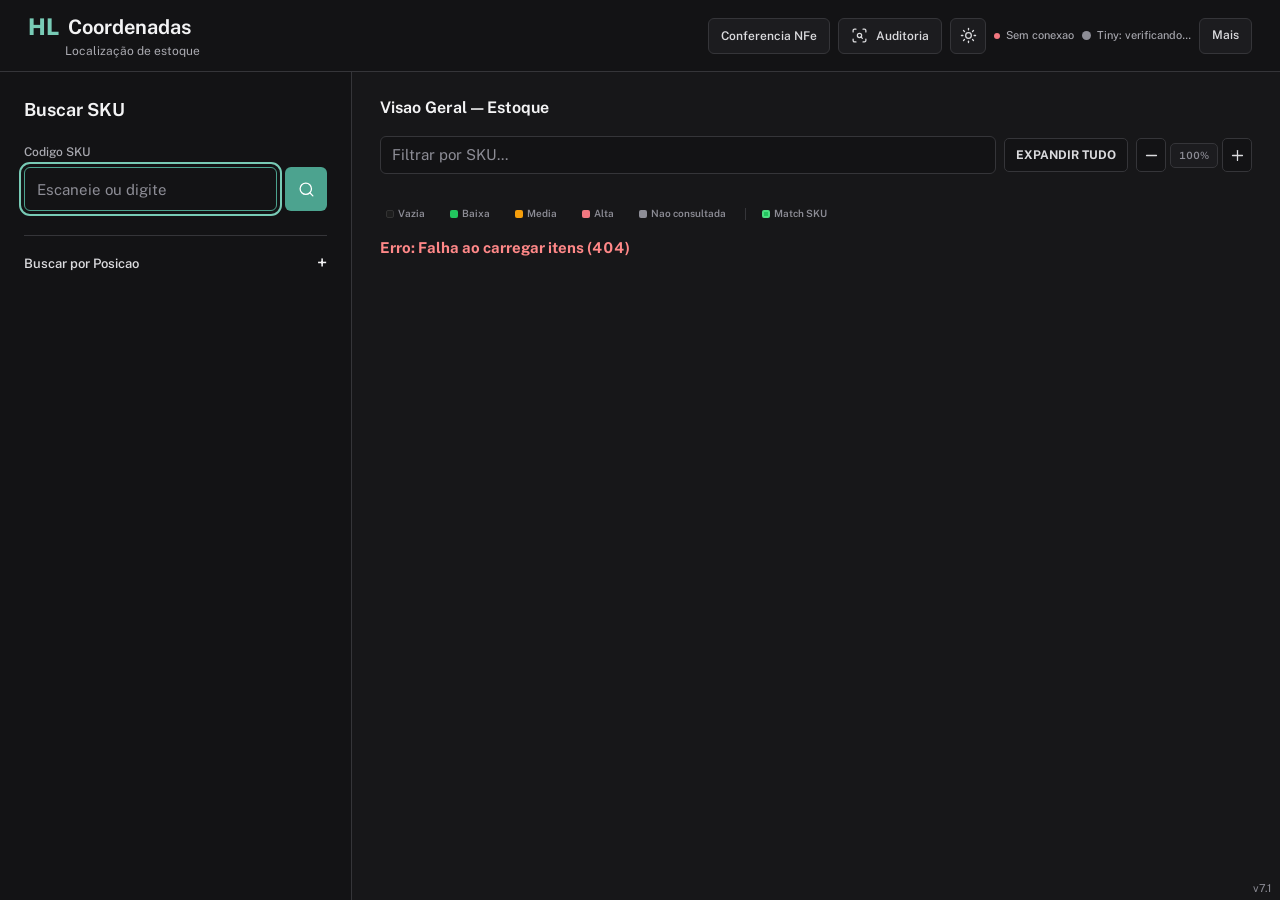
==== commit 831cb58c: "fix(v7.1): automate unit occupancy and correct heatmap feedback" ====
--- a/HL_COORDENADAS_v7.html
+++ b/HL_COORDENADAS_v7.html
@@ -1637,9 +1637,10 @@
 .heatmap-mode-switch select { background:var(--preto3); color:var(--branco); border:1px solid var(--cinza4); border-radius:6px; padding:8px; font:inherit; }
 #salesMapStatus { color:var(--cinza2); font-size:12px; overflow-wrap:anywhere; }
 </style>
-<link rel="stylesheet" href="/ui/v7.css">
+<link rel="stylesheet" href="/ui/v7.css?v=7.1">
 <script src="/ui/vendor/lucide.js" defer></script>
-<script src="/ui/v7.js" defer></script>
+<script src="/ui/warehouse-metrics.js?v=7.1"></script>
+<script src="/ui/v7.js?v=7.1" defer></script>
 </head>
 <body>
 
@@ -1668,7 +1669,7 @@
         <a class="btn-header mobile-module" href="http://127.0.0.1:8770/" target="_blank" rel="noopener">Conferencia NFe</a>
         <button class="btn-header mobile-module" id="btnAuditoriaMobile">Auditoria</button>
         <a class="btn-header" id="btnHeatmap" href="/?view=heatmap" target="_blank" rel="noopener">MAPA DE CALOR</a>
-        <a class="btn-header" href="/?view=sales" target="_blank" rel="noopener">MAPA DE VENDAS</a>
+        <a class="btn-header" id="btnSalesMap" href="/?view=sales" target="_blank" rel="noopener">MAPA DE VENDAS</a>
         <button class="btn-header" id="btnHistorico">Historico rapido</button>
         <button class="btn-header" id="btnSyncErp" title="Le as posicoes atuais do Supabase e atualiza somente o Tiny. Nao apaga nem substitui dados no Supabase.">Atualizar Tiny</button>
         <button class="btn-header" id="btnLogTiny">Log Tiny</button>
@@ -1677,6 +1678,7 @@
         <button class="btn-header" id="btnAutorizarTiny">Autorizar Tiny</button>
         <button class="btn-header" id="btnBackupHeader">Baixar Backup</button>
         <button class="btn-header" id="btnEstrutura">Gerenciar Estrutura</button>
+        <label class="motion-option"><span>Animacoes</span><input id="motionToggle" type="checkbox" role="switch" aria-label="Animacoes"></label>
       </div>
     </details>
   </div>
@@ -1724,7 +1726,8 @@
     </div>
   </div>
   <div class="heatmap-shell">
-    <div class="heatmap-mode-switch"><select id="heatmapMetrica" aria-label="Tipo de mapa"><option value="ocupacao">Ocupacao por caixa</option><option value="vendas">Vendas por caixa</option></select><span id="salesMapStatus" role="status"></span></div>
+    <div class="heatmap-mode-switch"><select id="heatmapMetrica" aria-label="Tipo de mapa"><option value="ocupacao">Ocupacao por unidades</option><option value="skus">Quantidade de SKUs</option><option value="vendas">Vendas por caixa</option></select><span id="salesMapStatus" role="status"></span></div>
+    <div class="heatmap-scale" id="heatmapColorScale"><span>0</span><i></i><span id="heatmapScaleMax"></span></div>
     <div id="heatmapStats" class="heatmap-stats"></div>
     <div class="heatmap-rankings">
       <div class="heatmap-ranking"><h2 id="heatmapSetoresTitulo">Setores com mais SKUs</h2><div id="heatmapSetores" class="heatmap-rank-list"></div></div>
@@ -1857,15 +1860,7 @@
             <option value="D">D</option>
           </select>
         </div>
-        <div>
-          <label for="nivelInput">Ocupacao</label>
-          <select id="nivelInput" class="select-nivel">
-            <option value="pouca" class="opt-pouca">Pouca</option>
-            <option value="media" class="opt-media">Media</option>
-            <option value="quase" class="opt-quase">Quase cheia</option>
-            <option value="vazio" class="opt-vazio">Vazia</option>
-          </select>
-        </div>
+        <input type="hidden" id="nivelInput" value="pouca">
       </div>
 
       <button class="btn-editar-sku" id="btnEditarSku" style="display:none;">Editar codigo SKU</button>
@@ -1899,14 +1894,15 @@
         <div class="leg-dot" style="background:#1e1e1e;border:1px solid #333;"></div> Vazia
       </div>
       <div class="leg-item leg-filtro" data-nivel="pouca" onclick="toggleFiltroNivel('pouca')" title="Clique para filtrar caixas com pouca ocupação">
-        <div class="leg-dot" style="background:#22c55e;"></div> Pouca
+        <div class="leg-dot" style="background:#22c55e;"></div> Baixa
       </div>
       <div class="leg-item leg-filtro" data-nivel="media" onclick="toggleFiltroNivel('media')" title="Clique para filtrar caixas com ocupação média">
         <div class="leg-dot" style="background:#f59e0b;"></div> Media
       </div>
       <div class="leg-item leg-filtro" data-nivel="quase" onclick="toggleFiltroNivel('quase')" title="Clique para filtrar caixas quase cheias">
-        <div class="leg-dot" style="background:var(--erro);"></div> Quase cheia
+        <div class="leg-dot" style="background:var(--erro);"></div> Alta
       </div>
+      <div class="leg-item leg-filtro" data-nivel="desconhecida" onclick="toggleFiltroNivel('desconhecida')"><div class="leg-dot" style="background:var(--cinza3)"></div> Nao consultada</div>
       <div class="leg-sep"></div>
       <div class="leg-item leg-filtro leg-match-sku" id="legMatchSku" onclick="toggleFiltroMatchSku()" title="Clique para realçar caixas com SKU buscado">
         <div class="leg-dot" style="background:#22c55e;border:2px solid #4ade80;"></div> Match SKU
@@ -3529,6 +3525,7 @@
 let painelExpandidoTudo = false;
 let drawerAberto = null;   // { el, wrap, caixaNome, cel, ladoKey }
 let painelZoom = 1.0;
+let ocupacaoReferencia = 1;
 const skusSelecionadosPainel = new Set();
 const ZOOM_MIN = 0.5;
 const ZOOM_MAX = 2.0;
@@ -3537,9 +3534,10 @@
 // Niveis de ocupacao: mapeamento
 const NIVEL_INFO = {
   vazio:  { label: "Vazia",       cls: "nivel-vazio" },
-  pouca:  { label: "Pouca",       cls: "nivel-pouca" },
+  desconhecida: {label:"Nao consultada",cls:"nivel-desconhecida"},
+  pouca:  { label: "Baixa",       cls: "nivel-pouca" },
   media:  { label: "Media",       cls: "nivel-media" },
-  quase:  { label: "Quase cheia", cls: "nivel-quase" }
+  quase:  { label: "Alta", cls: "nivel-quase" }
 };
 
 function parseSortKey(v) { return parseInt(String(v).replace(/\D/g,'')) || 0; }
@@ -3584,13 +3582,42 @@
   return typeof v === "object" ? (v.caixas || 0) : v;
 }
 
-// Nível dominante de uma caixa/lado (o mais alto dentre os SKUs)
+// Ocupacao relativa pela soma das unidades consultadas.
 function nivelDominante(items) {
-  const ord = ["quase","media","pouca","vazio"];
-  for (const n of ord) {
-    if (items.some(r => (r.nivel || "pouca") === n)) return n;
-  }
-  return "vazio";
+  const q = WarehouseMetrics.inventory(items);
+  return WarehouseMetrics.level(q.complete?q.units:null,ocupacaoReferencia);
+}
+
+function pintarOcupacaoCaixas() {
+  const grupos = WarehouseMetrics.boxes(painelDados);
+  ocupacaoReferencia = WarehouseMetrics.reference(grupos);
+  const light = document.documentElement.dataset.theme === 'light';
+  document.querySelectorAll('.caixa-cel').forEach(cell=>{
+    const q = grupos.get(WarehouseMetrics.key(cell.dataset)) || WarehouseMetrics.inventory([]);
+    const level = WarehouseMetrics.level(q.complete?q.units:null,ocupacaoReferencia);
+    cell.dataset.nivel = level;
+    cell.dataset.occupancy = 'true';
+    cell.style.setProperty('--occupancy-color',q.complete&&q.total?WarehouseMetrics.color(q.units,ocupacaoReferencia,false,light).border:'var(--cinza4)');
+    const count = cell.querySelector('.caixa-unidades');
+    if(count)count.textContent=q.complete?`${numeroInsights(q.units)} un.`:'— un.';
+    cell.title=`${cell.dataset.setor}-${cell.dataset.prateleira}${cell.dataset.caixa} · ${q.total} SKU(s) · ${q.complete?numeroInsights(q.units)+' unidades disponiveis':q.known+'/'+q.total+' SKUs com estoque consultado'}\nEscala relativa por unidades; referencia: ${numeroInsights(ocupacaoReferencia)} un.`;
+  });
+  const setores = new Map();
+  painelDados.forEach(row=>{
+    if(!setores.has(row.setor))setores.set(row.setor,[]);
+    setores.get(row.setor).push(row);
+  });
+  const totais = new Map([...setores].map(([setor,rows])=>[setor,WarehouseMetrics.inventory(rows)]));
+  const referencia = WarehouseMetrics.reference(totais);
+  document.querySelectorAll('.setor-bloco').forEach(bloco=>{
+    const q=totais.get(bloco.dataset.setorKey)||WarehouseMetrics.inventory([]);
+    const bar=bloco.querySelector('.setor-ocp-bar'),fill=bar?.firstElementChild;
+    if(!fill)return;
+    fill.style.width=q.complete?`${WarehouseMetrics.ratio(q.units,referencia)*100}%`:'0%';
+    fill.style.background=q.complete?WarehouseMetrics.color(q.units,referencia,false,light).border:'var(--cinza4)';
+    bar.title=q.complete?`${numeroInsights(q.units)} unidades; escala relativa ao setor com ${numeroInsights(referencia)} un.`:`Estoque parcial: ${q.known}/${q.total} SKUs consultados`;
+  });
+  aplicarFiltroNivelVisual();
 }
 
 // Cor do nível para a barra lateral do setor
@@ -3648,6 +3675,7 @@
   if (!wrap) return;
   if (!append) wrap.innerHTML = "";
   drawerAberto = null;
+  ocupacaoReferencia = WarehouseMetrics.reference(WarehouseMetrics.boxes(rows));
 
   const filtroSku = (el("painelFiltroSku")?.value || "").trim().toUpperCase();
   const rowsFiltrados = rows;
@@ -3669,29 +3697,11 @@
       const pratOrdenadas = Object.keys(pratObj).sort((a,b) => parseSortKey(a) - parseSortKey(b));
 
       let skusSetor = 0;
-      let ladosTotais = 0;
       pratOrdenadas.forEach(p =>
         Object.values(pratObj[p]).forEach(caixaLados => {
-          Object.values(caixaLados).forEach(arr => { skusSetor += arr.length; ladosTotais++; });
+          Object.values(caixaLados).forEach(arr => { skusSetor += arr.length; });
         })
       );
-
-      // Barra de ocupação do setor: baseada em nível médio
-      let setorPct = 0, setorPctCls = "";
-      if (ladosTotais > 0) {
-        let somaNivel = 0;
-        pratOrdenadas.forEach(p =>
-          Object.values(pratObj[p]).forEach(caixaLados =>
-            Object.values(caixaLados).forEach(arr => {
-              const n = nivelDominante(arr);
-              somaNivel += n === "quase" ? 3 : n === "media" ? 2 : n === "pouca" ? 1 : 0;
-            })
-          )
-        );
-        const media = somaNivel / ladosTotais;
-        setorPct = Math.round((media / 3) * 100);
-        setorPctCls = media >= 2.5 ? "cheio" : media >= 1.5 ? "quase" : "";
-      }
 
       let caixasSetor = 0;
       pratOrdenadas.forEach(p => caixasSetor += Object.keys(pratObj[p]).length);
@@ -3715,7 +3725,7 @@
             <span class="setor-badge">${skusSetor} SKU(s)</span>
           </div>
         </div>
-        <div class="setor-ocp-bar"><div class="setor-ocp-fill ${setorPctCls}" style="width:${setorPct}%"></div></div>
+        <div class="setor-ocp-bar"><div class="setor-ocp-fill" style="width:0%"></div></div>
         <div class="setor-corpo"></div>
       `;
 
@@ -3805,51 +3815,10 @@
           const caixaRotulo = `${setor}-${pratKey}${caixaNome}`;
           topo.innerHTML = `<span class="caixa-cel-nome ${corNomeCls}">${caixaRotulo}</span>`;
 
-          // Área de lados
-          const ladosDiv = document.createElement("div");
-          ladosDiv.className = "caixa-lados";
-
-          if (vazia) {
-            // Caixa sem dados: mostra faixa única vazia
-            const faixa = document.createElement("div");
-            faixa.className = "lado-faixa";
-            faixa.innerHTML = `
-              <span class="lado-nivel-bar nivel-vazio"></span>
-              <span class="lado-nivel-txt">—</span>
-            `;
-            ladosDiv.appendChild(faixa);
-          } else if (simples) {
-            // Só lado A: faixa simples com barra de nível grande
-            const ladoReal = ladosPresentes[0] || "";
-            const items = ladosObj[ladoReal] || [];
-            const nivel = nivelDominante(items);
-            const nInfo = NIVEL_INFO[nivel] || NIVEL_INFO.vazio;
-            const faixa = document.createElement("div");
-            faixa.className = "lado-faixa";
-            faixa.innerHTML = `
-              <span class="lado-nivel-bar ${nInfo.cls}"></span>
-              <span class="lado-nivel-txt">${items.length} SKU</span>
-            `;
-            ladosDiv.appendChild(faixa);
-          } else {
-            // Múltiplos lados: faixas empilhadas A em cima
-            ladosPresentes.forEach(lado => {
-              const items = ladosObj[lado] || [];
-              const nivel = nivelDominante(items);
-              const nInfo = NIVEL_INFO[nivel] || NIVEL_INFO.vazio;
-              const faixa = document.createElement("div");
-              faixa.className = "lado-faixa";
-              faixa.innerHTML = `
-                <span class="lado-letra">${labelLado(lado)}</span>
-                <span class="lado-nivel-bar ${nInfo.cls}"></span>
-                <span class="lado-nivel-txt">${items.length}</span>
-              `;
-              ladosDiv.appendChild(faixa);
-            });
-          }
-
           cel.appendChild(topo);
-          cel.appendChild(ladosDiv);
+          const unidades = document.createElement('span');
+          unidades.className = 'caixa-unidades';
+          cel.appendChild(unidades);
 
           cel.addEventListener("click", ev => {
             ev.stopPropagation();
@@ -3882,14 +3851,14 @@
   });
 
   // Re-aplicar filtros de nível e match-sku após renderizar
-  aplicarFiltroNivelVisual();
+  pintarOcupacaoCaixas();
   if (filtroMatchSkuAtivo) {
     const wrapMain = document.getElementById("painelZoomWrap");
     if (wrapMain) wrapMain.classList.add("painel-match-sku-ativo");
   }
 }
 
-function montarHtmlDrawer(caixaNome, andar, setor, pratKey, ladosObj, ladosPresentes, modoEdit) {
+function montarHtmlDrawer(caixaNome, andar, setor, pratKey, ladosObj, ladosPresentes) {
   const posBase = `${setor}-${pratKey}${caixaNome}`;
   const totalSkusCaixa = ladosPresentes.reduce((s,l) => s + (ladosObj[l] || []).length, 0);
 
@@ -3926,7 +3895,7 @@
           }).join("");
 
       return `
-        <div class="drawer-lado-secao">
+        <div class="drawer-lado-secao" data-lado="${escapeHtmlAttr(lado)}">
           <div class="drawer-lado-header">
             <span class="drawer-lado-letra">LADO ${labelLado(lado)}</span>
             <span class="drawer-lado-nivel ${nInfo.cls}">${nInfo.label}</span>
@@ -3937,120 +3906,24 @@
     }).join("");
   }
 
-  let editHtml = "";
-  if (modoEdit) {
-    if (ladosPresentes.length === 0) {
-      editHtml = `<div style="font-size:11px;color:var(--cinza3);margin-top:8px;padding:8px;border:1px dashed var(--cinza4);border-radius:6px;">Caixa vazia &mdash; cadastre SKUs para definir ocupacao.</div>`;
-    } else {
-      const safeId = posBase.replace(/[^a-z0-9]/gi, '_');
-      const ladasRows = ladosPresentes.map(lado => {
-        const items = ladosObj[lado] || [];
-        const nivelAtual = nivelDominante(items);
-        return `<div class="drawer-edit-lado-row">
-          <span class="drawer-edit-lado-tag">Lado ${labelLado(lado)}</span>
-          <select class="drawer-edit-select opt-sel-${nivelAtual}"
-                  data-lado="${lado}"
-                  data-setor="${setor}" data-prat="${pratKey}" data-caixa="${caixaNome}"
-                  onchange="this.className='drawer-edit-select opt-sel-'+this.value">
-            <option value="pouca" ${nivelAtual==='pouca'?'selected':''}>Pouca</option>
-            <option value="media" ${nivelAtual==='media'?'selected':''}>Media</option>
-            <option value="quase" ${nivelAtual==='quase'?'selected':''}>Quase cheia</option>
-            <option value="vazio" ${nivelAtual==='vazio'?'selected':''}>Vazia</option>
-          </select>
-        </div>`;
-      }).join("");
-
-      editHtml = `<div class="drawer-edit-bar">
-        <span class="drawer-edit-label">Editar ocupacao</span>
-        ${ladasRows}
-        <div style="display:flex;gap:6px;width:100%;margin-top:4px;align-items:center;">
-          <button class="drawer-edit-btn" onclick="salvarOcupacaoCaixa(this)">Salvar</button>
-          <span class="drawer-edit-msg" id="drawerEditMsg_${safeId}"></span>
-        </div>
-      </div>`;
-    }
-  }
-
-  const editBadge = modoEdit
-    ? `<span class="drawer-badge drawer-edit-hint ativo" onclick="toggleDrawerEdit()" title="Fechar editor">✏ Editando — clique para fechar</span>`
-    : `<span class="drawer-badge drawer-edit-hint" onclick="toggleDrawerEdit()" title="Editar ocupação desta caixa">✏ Editar ocupação</span>`;
+  const units = WarehouseMetrics.inventory(Object.values(ladosObj).flat());
 
   return `
     <div class="drawer-cabecalho">
       <span class="drawer-titulo">${posBase}</span>
       <div class="drawer-badges">
         <span class="drawer-badge">${totalSkusCaixa} SKU(s) total</span>
-        ${editBadge}
+        <span class="drawer-badge drawer-unidades">${units.complete?numeroInsights(units.units)+' un.':'Unidades nao consultadas'}</span>
       </div>
       <div class="drawer-insights-toolbar">
         <span class="box-insights-meta"></span>
         <span class="box-insights-status" role="status">Lendo cache local...</span>
         <span class="box-insights-error"></span>
-        <button class="btn-header insight-refresh" title="Atualizar resumo de vendas">Atualizar</button>
+        <button class="btn-header insight-refresh" title="Consultar estoque e atualizar unidades compartilhadas">Atualizar</button>
       </div>
     </div>
     ${secoesHtml}
-    ${editHtml}
   `;
-}
-
-async function salvarOcupacaoCaixa(btn) {
-  const bar = btn.closest(".drawer-edit-bar");
-  const selects = bar.querySelectorAll(".drawer-edit-select");
-  const msgEl = bar.querySelector(".drawer-edit-msg");
-  btn.disabled = true;
-  btn.textContent = "Salvando...";
-  msgEl.className = "drawer-edit-msg";
-  msgEl.textContent = "";
-
-  try {
-    for (const sel of selects) {
-      const { setor, prat, caixa, lado } = sel.dataset;
-      const novoNivel = sel.value;
-      const params = new URLSearchParams({
-        setor: `eq.${setor}`,
-        prateleira: `eq.${prat}`,
-        caixa: `eq.${caixa}`,
-        lado: `eq.${lado}`
-      });
-      const r = await fetch(
-        `${SUPABASE_URL}/rest/v1/${TABELA}?${params}`,
-        {
-          method: "PATCH",
-          headers: { ...headers, "Prefer": "return=minimal" },
-          body: JSON.stringify({ nivel: novoNivel })
-        }
-      );
-      if (!r.ok) throw new Error(await r.text() || r.statusText);
-    }
-
-    msgEl.textContent = "Salvo!";
-    msgEl.className = "drawer-edit-msg ok";
-    btn.textContent = "Salvo";
-
-    setTimeout(() => carregarPainelSetores(), 700);
-  } catch(e) {
-    msgEl.textContent = "Erro: " + e.message;
-    msgEl.className = "drawer-edit-msg erro";
-    btn.disabled = false;
-    btn.textContent = "Salvar";
-  }
-}
-
-// Chamada pelo badge "✏ Editar ocupação" dentro do drawer
-function toggleDrawerEdit() {
-  if (!drawerAberto) return;
-  const { el: drawer, caixaNome, _andar, _setor, _pratKey, _ladosObj, _ladosPresentes } = drawerAberto;
-  const insightsToolbar = drawer.querySelector('.drawer-insights-toolbar');
-  drawerAberto.modoEdit = !drawerAberto.modoEdit;
-  drawer.innerHTML = montarHtmlDrawer(
-    caixaNome,
-    drawerAberto._andar, drawerAberto._setor, drawerAberto._pratKey,
-    drawerAberto._ladosObj, drawerAberto._ladosPresentes,
-    drawerAberto.modoEdit
-  );
-  if (insightsToolbar) drawer.querySelector('.drawer-insights-toolbar').replaceWith(insightsToolbar);
-  if (drawer._insightData) renderInsightsLinhas(drawer, drawer._insightData);
 }
 
 function abrirDrawerCaixa(cel, drawer, drawerWrap, caixaNome, pratKey, pratNum, andar, setor, ladosObj, ladosPresentes) {
@@ -4070,10 +3943,11 @@
   }
 
   cel.classList.add("expandida");
-  drawer.innerHTML = montarHtmlDrawer(caixaNome, andar, setor, pratKey, ladosObj, ladosPresentes, false);
+  drawer.innerHTML = montarHtmlDrawer(caixaNome, andar, setor, pratKey, ladosObj, ladosPresentes);
   drawerWrap.classList.add("aberto");
+  window.HL_UI?.reveal(drawer);
   drawerAberto = {
-    el: drawer, wrap: drawerWrap, caixaNome, cel, modoEdit: false,
+    el: drawer, wrap: drawerWrap, caixaNome, cel,
     _andar: andar, _setor: setor, _pratKey: pratKey,
     _ladosObj: ladosObj, _ladosPresentes: ladosPresentes
   };
@@ -4246,6 +4120,7 @@
 
 function toggleSetor(blocoDiv) {
   blocoDiv.classList.toggle("expandido");
+  if(blocoDiv.classList.contains('expandido'))window.HL_UI?.reveal(blocoDiv.querySelector('.setor-corpo'));
   if (drawerAberto) {
     drawerAberto.wrap.classList.remove("aberto");
     if (drawerAberto.cel) drawerAberto.cel.classList.remove("expandida");
@@ -4745,7 +4620,10 @@
     nome.textContent = p.nome || p.sku;
     nome.title = p.nome || p.sku;
     const estoque = row.querySelector('.drawer-sku-stock');
-    estoque.querySelector('strong').textContent = p.disponivel == null ? '—' : numeroInsights(p.disponivel);
+    const figure=estoque.querySelector('strong');
+    if(p.disponivel==null)figure.textContent='—';
+    else if(window.HL_UI)window.HL_UI.number(figure,p.disponivel,numeroInsights);
+    else figure.textContent=numeroInsights(p.disponivel);
     estoque.classList.toggle('zero-stock', p.disponivel === 0);
     const vendas = row.querySelector('.drawer-sku-sales');
     vendas.querySelector('strong').textContent = p.vendas == null ? '—' : (p.historico_completo ? '' : '≥') + p.vendas;
@@ -4753,8 +4631,25 @@
   });
 }
 
+function integrarOcupacao(data) {
+  const saved=data.ocupacao;
+  if(!saved?.salvo)return;
+  const bySku=new Map(saved.itens.map(row=>[row.sku,row]));
+  for(const list of [painelDados,dadosCache,heatmapDados])for(const row of list){
+    const next=bySku.get(row.sku);
+    if(next&&WarehouseMetrics.key(row)===WarehouseMetrics.key(saved.posicao)&&(!row.unidades_atualizadas_em||row.unidades_atualizadas_em<=next.unidades_atualizadas_em)){
+      row.unidades_estoque=next.unidades_estoque;
+      row.unidades_atualizadas_em=next.unidades_atualizadas_em;
+    }
+  }
+  pintarOcupacaoCaixas();
+  if(MODO_HEATMAP)renderHeatmap(heatmapDados,true);
+}
+
 async function abrirInsightsCaixa(host, posicao, skus, inline = false) {
   skus = [...new Set(skus.filter(Boolean))];
+  const match=posicao.match(/^(\d+S)-(P\d+)(C\d+)$/);
+  const position=match?{setor:match[1],prateleira:match[2],caixa:match[3]}:null;
   const token = {};
   host._insightToken = token;
   const atual = () => host.isConnected && host._insightToken === token && host.querySelector(inline ? '.drawer-insights-toolbar' : '.box-insights');
@@ -4771,9 +4666,18 @@
   const buttons = (inline ? host.querySelector('.drawer-insights-toolbar') : host).querySelectorAll('button');
   const show = data => {
     if (!atual()) return;
+    integrarOcupacao(data);
     if (inline) {
       host._insightData = data;
       renderInsightsLinhas(host, data);
+      if(data.ocupacao?.salvo){
+        host.querySelector('.drawer-unidades').textContent=`${numeroInsights(data.ocupacao.unidades)} un.`;
+        host.querySelectorAll('.drawer-lado-secao').forEach(section=>{
+          const info=NIVEL_INFO[nivelDominante(drawerAberto?._ladosObj[section.dataset.lado]||[])];
+          const badge=section.querySelector('.drawer-lado-nivel');
+          badge.textContent=info.label;badge.className='drawer-lado-nivel '+info.cls;
+        });
+      }
     } else content.innerHTML = renderInsightsTabela(data);
     const meta = host.querySelector('.box-insights-meta');
     meta.textContent = 'Vendas · resumo compartilhado';
@@ -4781,7 +4685,8 @@
     if (data.erro_compartilhado) error.textContent = data.erro_compartilhado;
   };
   const api = async acao => {
-    const r = await fetch(erpUrl('/box-insights'), {method: 'POST', headers: {'Content-Type':'application/json'}, body: JSON.stringify({skus, acao})});
+    if(acao==='atualizar'&&!position)throw new Error('Coordenada da caixa invalida.');
+    const r = await fetch(erpUrl('/box-insights'), {method: 'POST', headers: {'Content-Type':'application/json'}, body: JSON.stringify({skus, acao,...(acao==='atualizar'?{posicao:position}:{})})});
     const data = await r.json();
     if (!r.ok || !data.ok) throw new Error(data.erro || 'Falha ao consultar caixa');
     return data;
@@ -4804,7 +4709,8 @@
         if (job.status === 'concluido') {
           show(job.dados);
           error.textContent = (job.erros || []).join(' | ');
-          status.textContent = '';
+          status.textContent = job.dados.ocupacao?.salvo?`${numeroInsights(job.dados.ocupacao.unidades)} un. salvas`:'';
+          if(job.dados.ocupacao?.salvo)window.HL_UI?.success(host);
           break;
         }
       }
@@ -4847,6 +4753,7 @@
           caixa,
           posicao: `${setor}-${prateleira}${caixa}`,
           quantidade: itens.length,
+          estoque: WarehouseMetrics.inventory(itens),
           vendas: [...new Set(itens.map(r => String(r.sku).toUpperCase()))].reduce((n,sku) => n + (heatmapVendas.get(sku)?.vendas || 0), 0),
           conhecidas: [...new Set(itens.map(r => String(r.sku).toUpperCase()))].filter(sku => heatmapVendas.has(sku)).length,
           completa: itens.length > 0 && itens.every(r => heatmapVendas.has(String(r.sku).toUpperCase()))
@@ -4874,9 +4781,13 @@
     return;
   }
   const vendas = mapaVendasAtivo();
-  const valor = c => vendas ? c.vendas : c.quantidade;
-  const maximo = Math.max(1, ...caixas.map(valor));
+  const unidades = el('heatmapMetrica').value === 'ocupacao';
+  const valor = c => vendas ? c.vendas : unidades ? c.estoque.units : c.quantidade;
+  const completas=caixas.filter(c=>vendas?c.completa:unidades?c.estoque.complete:true);
+  const maximo = Math.max(0, ...completas.map(valor));
   const temaClaro = document.documentElement.dataset.theme === "light";
+  el('heatmapColorScale').dataset.sales=String(vendas);
+  el('heatmapScaleMax').textContent=`${numeroInsights(maximo)} ${vendas?'vendas':unidades?'un.':'SKUs'}`;
   const grupos = {};
   filtradas.forEach(c => {
     if (!grupos[c.setor]) grupos[c.setor] = [];
@@ -4893,14 +4804,16 @@
       if (vendas && !c.conhecidas) {
         return `<div class="heatmap-cell" role="button" tabindex="0" aria-expanded="false" data-posicao="${escapeHtmlAttr(c.posicao)}" style="--heat-border:var(--cinza4);--heat-bg:var(--preto3);"><strong>${escapeHtmlAttr(c.posicao)}</strong><b>—</b><span>Sem resumo</span></div>`;
       }
-      const proporcao = valor(c) / maximo;
-      const hue = Math.round(120 * (1 - proporcao));
-      const borda = `hsl(${hue} 78% ${temaClaro ? 38 : 52}%)`;
-      const fundo = `hsl(${hue} 72% 45% / ${temaClaro ? ".15" : ".18"})`;
-      return `<div class="heatmap-cell" role="button" tabindex="0" aria-expanded="false" data-posicao="${escapeHtmlAttr(c.posicao)}" style="--heat-border:${borda};--heat-bg:${fundo};" title="${c.quantidade} SKU(s)"><strong>${escapeHtmlAttr(c.posicao)}</strong><b>${vendas && !c.completa ? '≥' : ''}${numeroInsights(valor(c))}</b><span>${vendas ? (c.completa ? 'vendas' : `${c.conhecidas}/${c.quantidade} SKUs · parcial`) : 'SKU(s)'}</span></div>`;
+      if(unidades&&!c.estoque.complete){
+        return `<div class="heatmap-cell" role="button" tabindex="0" aria-expanded="false" data-posicao="${escapeHtmlAttr(c.posicao)}" style="--heat-border:var(--cinza4);--heat-bg:var(--preto3)"><strong>${escapeHtmlAttr(c.posicao)}</strong><b>—</b><span>${c.estoque.known}/${c.quantidade} SKUs consultados</span></div>`;
+      }
+      const cores = WarehouseMetrics.color(valor(c),maximo,vendas,temaClaro);
+      const completa=!vendas||c.completa;
+      const borda=completa?cores.border:'var(--cinza4)',fundo=completa?cores.background:'var(--preto3)';
+      return `<div class="heatmap-cell" role="button" tabindex="0" aria-expanded="false" data-posicao="${escapeHtmlAttr(c.posicao)}" style="--heat-border:${borda};--heat-bg:${fundo};" title="${c.quantidade} SKU(s) · escala linear de 0 a ${numeroInsights(maximo)}"><strong>${escapeHtmlAttr(c.posicao)}</strong><b>${vendas && !c.completa ? '≥' : ''}${numeroInsights(valor(c))}</b><span>${vendas ? (c.completa ? 'vendas' : `${c.conhecidas}/${c.quantidade} SKUs · parcial`) : unidades?'unidades':'SKU(s)'}</span></div>`;
     }).join("");
     return `<section class="heatmap-sector" style="--setor-cor:${setorVisual.cor};">
-      <div class="heatmap-sector-title"><strong>SETOR ${escapeHtmlAttr(setor)}</strong><span>${numeroInsights(total)} ${vendas ? 'vendas' : 'SKU(s)'} em ${lista.length} caixa(s)</span></div>
+      <div class="heatmap-sector-title"><strong>SETOR ${escapeHtmlAttr(setor)}</strong><span>${lista.some(c=>c.quantidade>0&&(vendas?!c.completa:unidades?!c.estoque.complete:false))?'≥ ':''}${numeroInsights(total)} ${vendas ? 'vendas' : unidades?'unidades':'SKU(s)'} em ${lista.length} caixa(s)</span></div>
       <div class="heatmap-grid">${celulas}</div>
       <div class="box-insights-host"></div>
     </section>`;
@@ -4920,25 +4833,35 @@
     cell.addEventListener('click', abrir);
     cell.addEventListener('keydown', e => { if (e.key === 'Enter' || e.key === ' ') { e.preventDefault(); abrir(); } });
   });
-}
-
-function renderHeatmap(rows) {
+  window.HL_UI?.reveal(alvo);
+}
+
+function renderHeatmap(rows,keepBox=false) {
+  const openCell=keepBox?el('heatmapMapa').querySelector('[aria-expanded="true"]'):null;
+  const openPosition=openCell?.dataset.posicao;
+  const openHost=openCell?.closest('.heatmap-sector').querySelector('.box-insights-host');
   heatmapDados = rows;
   const caixas = caixasParaHeatmap(rows);
   const vendas = mapaVendasAtivo();
-  const valor = c => vendas ? c.vendas : c.quantidade;
-  const unidade = vendas ? 'vendas' : 'SKU(s)';
-  el('heatmapView').querySelector('h1').textContent = vendas ? 'Mapa de calor de vendas' : 'Mapa de calor do estoque';
-  el('heatmapView').querySelector('.heatmap-head p').textContent = vendas ? 'Saidas com valor positivo dos SKUs atuais de cada caixa' : 'Distribuicao de SKUs por setor, prateleira e caixa';
+  const unidades=el('heatmapMetrica').value==='ocupacao';
+  const valor = c => vendas ? c.vendas : unidades?c.estoque.units:c.quantidade;
+  const unidade = vendas ? 'vendas' : unidades?'un.':'SKU(s)';
+  el('heatmapView').querySelector('h1').textContent = vendas ? 'Mapa de calor de vendas' : unidades?'Ocupacao por unidades':'Mapa de calor de SKUs';
+  el('heatmapView').querySelector('.heatmap-head p').textContent = vendas ? 'Saidas com valor positivo dos SKUs atuais de cada caixa' : unidades?'Unidades disponiveis por setor, prateleira e caixa':'Distribuicao de SKUs por setor, prateleira e caixa';
   document.title = vendas ? 'Mapa de vendas - HL Coordenadas' : 'Mapa de calor - HL Coordenadas';
-  el('heatmapSetoresTitulo').textContent = vendas ? 'Setores com mais vendas' : 'Setores com mais SKUs';
-  el('heatmapMaisTitulo').textContent = vendas ? 'Caixas mais vendidas' : 'Caixas com mais SKUs';
-  el('heatmapMenosTitulo').textContent = vendas ? 'Caixas menos vendidas' : 'Caixas com menos SKUs';
+  el('heatmapSetoresTitulo').textContent = vendas ? 'Setores com mais vendas' : unidades?'Setores com mais unidades':'Setores com mais SKUs';
+  el('heatmapMaisTitulo').textContent = vendas ? 'Caixas mais vendidas' : unidades?'Caixas com mais unidades':'Caixas com mais SKUs';
+  el('heatmapMenosTitulo').textContent = vendas ? 'Caixas menos vendidas' : unidades?'Caixas com menos unidades':'Caixas com menos SKUs';
   const setoresMap = new Map();
-  caixas.forEach(c => setoresMap.set(c.setor, (setoresMap.get(c.setor) || 0) + valor(c)));
-  const setores = [...setoresMap.entries()].map(([setor, quantidade]) => ({ setor, quantidade }))
+  caixas.forEach(c => {
+    const setor=setoresMap.get(c.setor)||{setor:c.setor,quantidade:0,completa:true};
+    setor.quantidade+=valor(c);
+    setor.completa&&=vendas?(c.quantidade===0||c.completa):unidades?c.estoque.complete:true;
+    setoresMap.set(c.setor,setor);
+  });
+  const setores = [...setoresMap.values()]
     .sort((a,b) => b.quantidade - a.quantidade || parseSortKey(a.setor) - parseSortKey(b.setor));
-  const elegiveis = vendas ? caixas.filter(c => c.completa) : caixas;
+  const elegiveis = vendas ? caixas.filter(c => c.completa) : unidades?caixas.filter(c=>c.estoque.complete):caixas;
   const ocupadas = elegiveis.filter(c => c.quantidade > 0);
   const mais = [...ocupadas].sort((a,b) => valor(b) - valor(a) || a.posicao.localeCompare(b.posicao)).slice(0, 10);
   const menos = [...elegiveis].sort((a,b) => valor(a) - valor(b) || a.posicao.localeCompare(b.posicao)).slice(0, 10);
@@ -4956,8 +4879,12 @@
     const total = known.reduce((n,s) => n + heatmapVendas.get(s).vendas, 0);
     el('heatmapStats').innerHTML = `<div class="heatmap-stat"><span>Vendas dos SKUs atuais</span><strong>${numeroInsights(total)}</strong></div><div class="heatmap-stat"><span>SKUs com resumo</span><strong>${known.length}/${unicos.length}</strong></div><div class="heatmap-stat"><span>Caixas completas</span><strong>${elegiveis.length}/${caixas.length}</strong></div><div class="heatmap-stat"><span>Mais vendida</span><strong>${escapeHtmlAttr(mais[0]?.posicao || '—')}</strong></div><div class="heatmap-stat"><span>Menos vendida</span><strong>${escapeHtmlAttr(menos[0]?.posicao || '—')}</strong></div>`;
     el('salesMapStatus').textContent = `${known.length}/${unicos.length} SKUs com resumo. Ranking: caixas com todos os SKUs consultados. Soma das saidas por SKU; nao e contagem de pedidos unicos.`;
+  } else if(unidades){
+    const known=caixas.filter(c=>c.estoque.complete),total=known.reduce((n,c)=>n+c.estoque.units,0);
+    el('heatmapStats').innerHTML=`<div class="heatmap-stat"><span>Unidades consultadas</span><strong>${numeroInsights(total)}</strong></div><div class="heatmap-stat"><span>Caixas completas</span><strong>${known.length}/${caixas.length}</strong></div><div class="heatmap-stat"><span>SKUs cadastrados</span><strong>${rows.length}</strong></div><div class="heatmap-stat"><span>Maior ocupacao</span><strong>${escapeHtmlAttr(mais[0]?.posicao||'—')}</strong></div><div class="heatmap-stat"><span>Menor ocupacao</span><strong>${escapeHtmlAttr(menos[0]?.posicao||'—')}</strong></div>`;
+    el('salesMapStatus').textContent='Escala relativa por unidades disponiveis. Caixas incompletas nao entram no ranking.';
   } else el('salesMapStatus').textContent = '';
-  el("heatmapSetores").innerHTML = rankingHeatmap(setores.slice(0, 10), i => `Setor ${i.setor}`, i => i.quantidade, unidade);
+  el("heatmapSetores").innerHTML = rankingHeatmap(setores.filter(i=>i.completa).slice(0, 10), i => `Setor ${i.setor}`, i => i.quantidade, unidade);
   el("heatmapMais").innerHTML = rankingHeatmap(mais, i => i.posicao, valor, unidade);
   el("heatmapMenos").innerHTML = rankingHeatmap(menos, i => i.posicao, valor, unidade);
 
@@ -4965,9 +4892,13 @@
   const selecionado = filtro.value;
   filtro.innerHTML = `<option value="">Todos os setores</option>` + setores
     .slice().sort((a,b) => parseSortKey(a.setor) - parseSortKey(b.setor))
-    .map(i => `<option value="${escapeHtmlAttr(i.setor)}">Setor ${escapeHtmlAttr(i.setor)} (${i.quantidade})</option>`).join("");
+    .map(i => `<option value="${escapeHtmlAttr(i.setor)}">Setor ${escapeHtmlAttr(i.setor)} (${i.completa?'':'≥ '}${numeroInsights(i.quantidade)})</option>`).join("");
   if ([...filtro.options].some(o => o.value === selecionado)) filtro.value = selecionado;
   renderMapaCaixasHeatmap(caixas, filtro.value);
+  if(openHost&&openPosition){
+    const replacement=[...el('heatmapMapa').querySelectorAll('.heatmap-cell')].find(cell=>cell.dataset.posicao===openPosition);
+    if(replacement){replacement.setAttribute('aria-expanded','true');replacement.closest('.heatmap-sector').querySelector('.box-insights-host').replaceWith(openHost);}
+  }
 }
 
 async function carregarHeatmap() {
@@ -5106,6 +5037,6 @@
   setInterval(manterProjetoAtivo, SEIS_HORAS_MS);
 }
 </script>
-<small class="version-corner">v7.0</small>
+<small class="version-corner">v7.1</small>
 </body>
 </html>
--- a/ui/v7.css
+++ b/ui/v7.css
@@ -26,6 +26,8 @@
 .header-menu-pop{background:var(--preto2);border:1px solid var(--cinza4);padding:6px;width:248px;box-shadow:0 12px 36px #0003;gap:3px;animation:v7-menu 140ms var(--ease)}
 .header-menu-pop .btn-header{background:transparent;border-color:transparent;justify-content:flex-start;font-weight:500;font-size:12px}
 .header-menu-pop .btn-header:hover{background:var(--preto4)}
+.motion-option{display:flex;align-items:center;justify-content:space-between;min-height:36px;padding:7px 12px;border-top:1px solid var(--cinza4);font-size:12px;color:var(--cinza1);cursor:pointer}
+.motion-option input{accent-color:var(--roxo);width:17px;height:17px;cursor:pointer}
 .header-menu-pop .mobile-module{display:none}
 .theme-toggle{width:36px;padding:6px}
 #statusIndicator,#statusErpIndicator{font-size:11px;font-weight:450;gap:6px}
@@ -73,12 +75,33 @@
 .caixa-cel.simples .caixa-lados{padding:0 6px 9px;gap:6px;flex:0}
 .caixa-cel:hover{background:var(--preto4)!important;transform:none}
 .caixa-cel-nome,.caixa-cel-cnt{font-size:12px;font-weight:600;color:var(--branco)}
+.caixa-cel[data-occupancy="true"]{border-color:var(--occupancy-color)!important;transition:border-color 350ms linear,background-color 200ms}
+.caixa-unidades{display:block;padding:0 6px 10px;text-align:center;font-size:11px;line-height:16px;color:var(--cinza2);white-space:nowrap;overflow:hidden;text-overflow:ellipsis;max-width:100%}
+.drawer-unidades{font-variant-numeric:tabular-nums;transform-origin:center}
+.nivel-desconhecida{background:var(--preto4);color:var(--cinza2);border-color:var(--cinza4)}
+.drawer-sku-stock,.drawer-sku-sales{min-width:104px;white-space:nowrap}
+.drawer-sku-stock strong{display:inline-block;min-width:8ch;text-align:right}
+.heatmap-cell{transition:border-color 350ms linear,background-color 350ms linear}
+.heatmap-scale{display:flex;align-items:center;gap:10px;max-width:350px;margin:-2px 0 22px;font-size:11px;color:var(--cinza2);font-variant-numeric:tabular-nums}
+.heatmap-scale i{height:5px;flex:1;background:linear-gradient(90deg,hsl(120 68% 45%),hsl(60 68% 45%),hsl(0 68% 45%));border-radius:2px}
+.heatmap-scale[data-sales="true"] i{background:linear-gradient(90deg,hsl(0 68% 45%),hsl(60 68% 45%),hsl(120 68% 45%))}
+#header,#colunaEsq,#colunaDir{animation:hl-enter 320ms cubic-bezier(.16,1,.3,1)}
+#modalOverlay.visivel #modalBox{animation:hl-enter 260ms cubic-bezier(.16,1,.3,1)}
+.insight-refresh:disabled{position:relative}
+.insight-refresh:disabled::before{content:"";width:12px;height:12px;display:inline-block;border:1.5px solid currentColor;border-right-color:transparent;border-radius:50%;margin-right:7px;vertical-align:-2px;animation:hl-spin 800ms linear infinite}
+@keyframes hl-enter{from{opacity:.2;transform:translateY(8px)}to{opacity:1;transform:translateY(0)}}
+@keyframes hl-spin{to{transform:rotate(360deg)}}
 .caixa-drawer{background:var(--preto3);border-radius:6px;border:1px solid var(--cinza4);box-shadow:none;padding:16px}
 .drawer-titulo{font-size:15px;color:var(--branco);font-weight:600}
 .drawer-sku-row{padding:9px 8px;font-size:13px;background:transparent!important;border-bottom:1px solid var(--cinza4);min-height:40px}
 .drawer-sku-row:hover{background:var(--preto4)!important}
 .drawer-sku-meta{font-size:11px;color:var(--cinza2)}
 .drawer-badge,.drawer-edit-btn{background:var(--preto4)!important;color:var(--cinza1)!important;border-color:var(--cinza4)!important;border-radius:4px!important}
+.setor-ocp-bar{background:var(--cinza4)}
+:root[data-theme="light"] .drawer-lado-nivel.nivel-vazio{background:var(--preto4);color:var(--cinza2)}
+:root[data-theme="light"] .drawer-lado-nivel.nivel-pouca{background:#e6f5ec;color:#166534!important}
+:root[data-theme="light"] .drawer-lado-nivel.nivel-media{background:#fff5d6;color:#854d0e!important}
+:root[data-theme="light"] .drawer-lado-nivel.nivel-quase{background:#fbe9ec;color:#9f2336!important}
 .drawer-sku-name{font-weight:400;color:var(--cinza1)}
 .drawer-sku-stock small,.drawer-sku-sales small{font-size:11px}
 .drawer-insights-toolbar{padding:8px 0 12px;gap:10px;flex-wrap:wrap}
@@ -107,6 +130,7 @@
 .heatmap-cell b{font-size:22px;font-weight:550}
 .heatmap-cell span{font-size:11px}
 .heatmap-sector-title{padding:12px 0 10px 12px}
+.heatmap-sector-title strong{background:var(--setor-cor);color:#fff;padding:4px 6px;border-radius:3px}
 .heatmap-empty,.audit-empty{background:var(--preto2);border:1px solid var(--cinza4);border-radius:6px}
 .box-insights-name{font-size:13px}
 .box-insights-item summary{padding:10px 4px}
@@ -124,5 +148,6 @@
 @media(min-width:1650px){#main{grid-template-columns:380px minmax(0,1fr)}#colunaEsq{padding:28px}#colunaDir{padding:28px 40px}}
 @media(max-width:1150px){#header{padding:0 18px}#main{grid-template-columns:310px minmax(0,1fr)}#colunaEsq{padding:20px}#colunaDir{padding:20px}#statusErpIndicator{display:none}.drawer-sku-row{grid-template-columns:15px max-content minmax(60px,1fr) auto auto}.drawer-sku-meta{grid-column:2/-1}.audit-event{grid-template-columns:130px 110px 1fr}}
 @media(max-width:760px){html,body{overflow:auto}#header{height:64px;padding:0 16px;gap:8px}#header h1{font-size:17px;white-space:nowrap}#header-sub{display:none}#header-dir{gap:5px}#header-dir .module-link{display:none}#header-dir>.btn-header{padding:6px;font-size:11px}#header-dir>.btn-header#btnAuditoria{display:none}#main{display:flex;flex-direction:column;height:auto;min-height:calc(100dvh - 64px)}#colunaEsq{padding:20px;border-right:0;border-bottom:1px solid var(--cinza4);overflow:visible}#colunaDir{padding:20px 16px 32px;overflow:visible;min-height:360px}#colunaEsq .position-panel{display:none}#cardFormulario{margin-bottom:8px}.setor-cabecalho{padding:13px 10px}.setor-stat{font-size:11px}.setor-label{font-size:12px}.audit-shell,.heatmap-shell{width:calc(100% - 32px)}.audit-status-grid{grid-template-columns:1fr}.audit-event{grid-template-columns:110px 1fr}.audit-event .detail{grid-column:1/-1}.audit-search{grid-template-columns:1fr}.heatmap-head{padding:16px;position:relative}.heatmap-head h1{font-size:20px}.heatmap-actions{flex-wrap:wrap}.heatmap-stats{grid-template-columns:repeat(2,minmax(0,1fr))}.heatmap-stat{padding:12px}.heatmap-stat:last-child{grid-column:1/-1}.heatmap-stat:first-child{padding-left:12px}.heatmap-ranking h2{font-size:14px}.heatmap-cell{min-height:74px}.drawer-sku-row{grid-template-columns:15px max-content minmax(45px,1fr);gap:8px}.drawer-sku-stock{grid-column:2}.drawer-sku-sales{grid-column:3}.drawer-sku-meta{grid-column:2/-1}.header-menu-pop{width:240px}.version-corner{right:6px;font-size:11px}}
-@media(prefers-reduced-motion:reduce){*,*::before,*::after{animation:none!important;transition:none!important;scroll-behavior:auto!important}}
+:root[data-motion="off"] *,:root[data-motion="off"] *::before,:root[data-motion="off"] *::after{animation:none!important;transition:none!important;scroll-behavior:auto!important}
+@media(prefers-reduced-motion:reduce){:root:not([data-motion="on"]) *,:root:not([data-motion="on"]) *::before,:root:not([data-motion="on"]) *::after{animation:none!important;transition:none!important;scroll-behavior:auto!important}}
 @media(max-width:760px){#header-esq{display:block;min-width:0}#header-dir{margin-left:auto}.header-menu-pop .mobile-module{display:flex}}
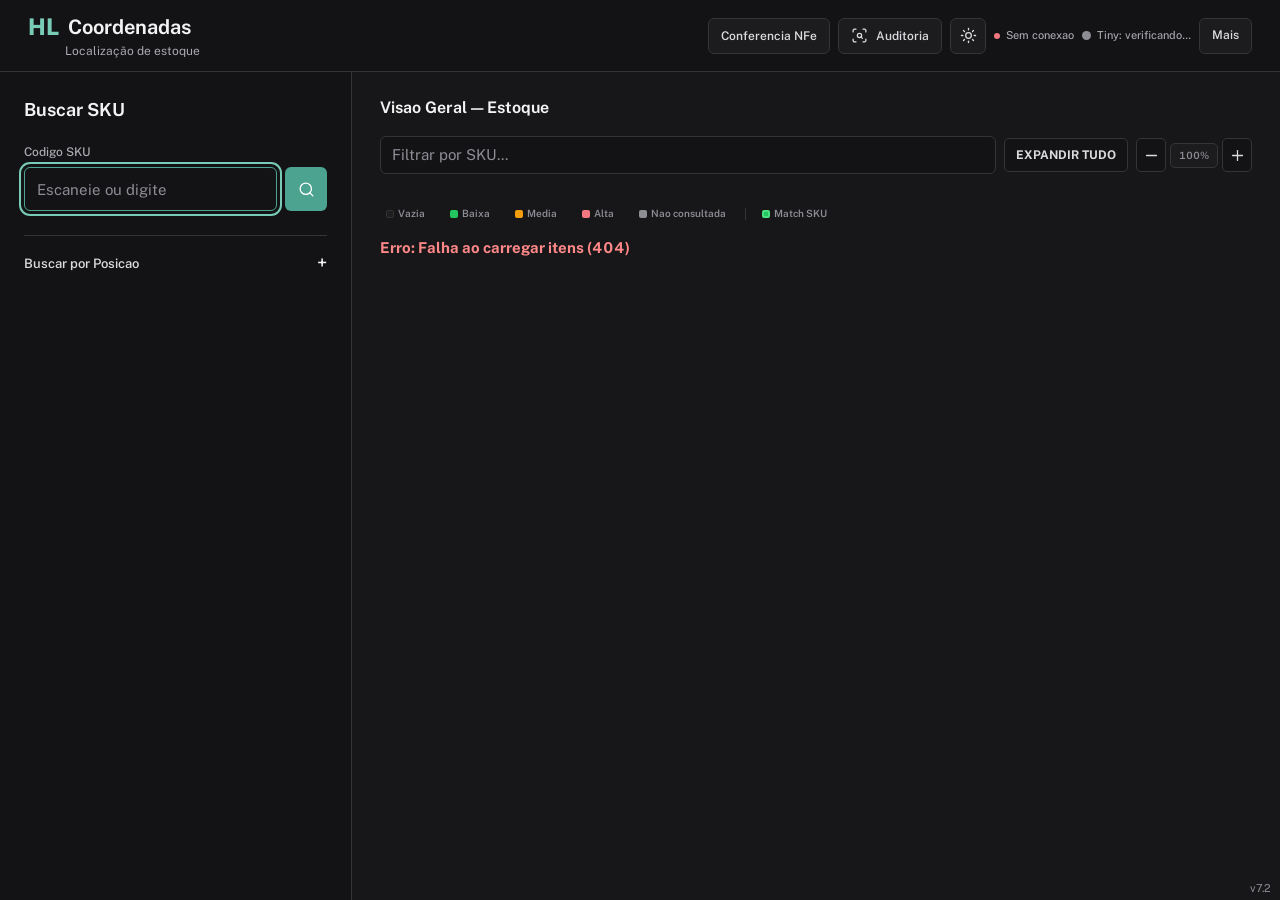
==== commit 28f0b0c3: "feat(warehouse): add shared box locks and bulk unit refresh" ====
--- a/HL_COORDENADAS_v7.html
+++ b/HL_COORDENADAS_v7.html
@@ -1637,10 +1637,10 @@
 .heatmap-mode-switch select { background:var(--preto3); color:var(--branco); border:1px solid var(--cinza4); border-radius:6px; padding:8px; font:inherit; }
 #salesMapStatus { color:var(--cinza2); font-size:12px; overflow-wrap:anywhere; }
 </style>
-<link rel="stylesheet" href="/ui/v7.css?v=7.1">
+<link rel="stylesheet" href="/ui/v7.css?v=7.2">
 <script src="/ui/vendor/lucide.js" defer></script>
 <script src="/ui/warehouse-metrics.js?v=7.1"></script>
-<script src="/ui/v7.js?v=7.1" defer></script>
+<script src="/ui/v7.js?v=7.2" defer></script>
 </head>
 <body>
 
@@ -1690,6 +1690,12 @@
   <progress id="invoiceImportProgress" max="100" value="0" aria-label="Progresso da consulta de logs"></progress>
   <div id="invoiceImportCount">0 SKUs</div>
   <div id="invoiceImportStatus" role="status"></div>
+  <section id="salesPublicationLogs" hidden aria-label="Logs de publicacao de vendas">
+    <div id="salesPublicationCounts" role="status"></div>
+    <input id="salesLogSku" type="search" placeholder="Filtrar logs por SKU" aria-label="Filtrar logs de vendas por SKU">
+    <div id="salesLogRows" role="log" aria-label="Eventos de vendas"></div>
+    <small>Ultimos 100 eventos da execucao. Sucesso significa confirmacao da gravacao pelo Supabase.</small>
+  </section>
   <div class="invoice-import-actions">
     <button class="btn-header" id="btnPausarImportacao" hidden>Pausar</button>
     <button class="btn-header" id="btnIniciarImportacao">Consultar logs e publicar</button>
@@ -1722,10 +1728,12 @@
       <button class="btn-header" id="btnAtualizarHeatmap">Atualizar</button>
       <button class="btn-header" id="btnImportarNotasHeatmap">Importar notas</button>
       <button class="btn-header" id="btnResumoVendasHeatmap">Atualizar vendas</button>
+      <button class="btn-header" id="btnAtualizarUnidades">Atualizar todas as unidades</button>
       <button class="btn-header" id="btnFecharHeatmap">Fechar</button>
     </div>
   </div>
   <div class="heatmap-shell">
+    <div class="units-update-bar"><span id="unitsUpdatedAt"></span><span id="unitsRefreshStatus" role="status"></span></div>
     <div class="heatmap-mode-switch"><select id="heatmapMetrica" aria-label="Tipo de mapa"><option value="ocupacao">Ocupacao por unidades</option><option value="skus">Quantidade de SKUs</option><option value="vendas">Vendas por caixa</option></select><span id="salesMapStatus" role="status"></span></div>
     <div class="heatmap-scale" id="heatmapColorScale"><span>0</span><i></i><span id="heatmapScaleMax"></span></div>
     <div id="heatmapStats" class="heatmap-stats"></div>
@@ -3459,12 +3467,19 @@
   setMsg("msgSalvar", "Salvando...", "info");
 
   let posicaoAnterior = "";
+  let anterior=null;
   try {
     const ant = await apiBuscarPorSku(skuAtual);
+    anterior=ant[0]||null;
     if (ant.length) posicaoAnterior = montarPosicao(ant[0]);
   } catch(e) {}
 
   try {
+    await carregarBloqueios();
+    if(caixasBloqueadas.get(WarehouseMetrics.key(corpo))?.bloqueada && (!anterior || WarehouseMetrics.key(anterior)!==WarehouseMetrics.key(corpo))){
+      feedbackCaixaBloqueada(corpo);
+      return;
+    }
     const { bloqueios } = await verificarDuplicidades(corpo);
     if (bloqueios.length) {
       setMsg("msgSalvar", bloqueios[0], "erro");
@@ -3513,6 +3528,7 @@
     el("skuBusca").focus();
 
   } catch(e) {
+    if(String(e.message).includes('CAIXA_BLOQUEADA')){feedbackCaixaBloqueada(corpo);return;}
     setMsg("msgSalvar", "Erro ao salvar: " + e.message, "erro");
   } finally {
     el("btnSalvar").disabled = false;
@@ -3522,6 +3538,52 @@
 // ===== PAINEL VISAO GERAL (LAYOUT PRATELEIRAS v2) =====
 
 let painelDados = [];
+let caixasBloqueadas=new Map();
+async function carregarBloqueios(){
+  const r=await fetch(erpUrl('/box-locks'),{cache:'no-store'}),data=await r.json();
+  if(!r.ok||!data.ok)throw new Error(data.erro||'Nao foi possivel confirmar os bloqueios de caixa.');
+  caixasBloqueadas=new Map(data.itens.map(row=>[WarehouseMetrics.key(row),row]));
+  pintarBloqueios();
+}
+function pintarBloqueios(){
+  document.querySelectorAll('.caixa-cel,.heatmap-cell').forEach(cell=>{
+    const m=cell.dataset.posicao?.match(/^(\d+S)-(P\d+)(C\d+)$/);
+    const position=m?{setor:m[1],prateleira:m[2],caixa:m[3]}:cell.dataset;
+    const blocked=!!caixasBloqueadas.get(WarehouseMetrics.key(position))?.bloqueada;
+    cell.dataset.locked=String(blocked);
+    cell.querySelector('.box-lock-indicator')?.remove();
+    if(blocked){
+      const icon=document.createElement('span');icon.className='box-lock-indicator';icon.title='Caixa bloqueada para novos SKUs';icon.setAttribute('aria-label',icon.title);icon.innerHTML='<i data-lucide="lock"></i>';cell.appendChild(icon);window.lucide?.createIcons({root:icon});
+    }
+  });
+}
+function feedbackCaixaBloqueada(position){
+  el('btnSalvar').after(el('msgSalvar'));
+  el('msgSalvar').setAttribute('role','status');
+  setMsg('msgSalvar',`Caixa ${position.setor}-${position.prateleira}${position.caixa} bloqueada. Nenhum SKU foi registrado. Desbloqueie a caixa ou escolha outra.`,'erro');
+  const target=el('main'),reduced=document.documentElement.dataset.motion==='off'||(document.documentElement.dataset.motion!=='on'&&matchMedia('(prefers-reduced-motion:reduce)').matches);
+  target.animate(reduced?[{opacity:.65},{opacity:1}]:[{transform:'translateX(0)'},{transform:'translateX(-7px)'},{transform:'translateX(7px)'},{transform:'translateX(-5px)'},{transform:'translateX(5px)'},{transform:'translateX(0)'}],{duration:360});
+  el('caixaInput').setAttribute('aria-invalid','true');
+}
+function controlesBloqueio(host,position){
+  if(!position)return;
+  const refresh=host.querySelector('.insight-refresh'),button=document.createElement('button');
+  button.className='btn-header box-lock-toggle';button.disabled=true;button.textContent='Bloqueio...';refresh.after(button);
+  let known=false;
+  const show=()=>{const blocked=!!caixasBloqueadas.get(WarehouseMetrics.key(position))?.bloqueada;button.innerHTML=`<i data-lucide="${blocked?'lock-keyhole':'lock-open'}"></i><span>${blocked?'Desbloquear':'Bloquear'}</span>`;button.setAttribute('aria-pressed',String(blocked));button.title=blocked?'Permitir novos SKUs nesta caixa':'Impedir novos SKUs nesta caixa';window.lucide?.createIcons({root:button});};
+  carregarBloqueios().then(()=>{known=true;show();button.disabled=false;}).catch(e=>{button.textContent='Bloqueio indisponivel';host.querySelector('.box-insights-error').textContent=e.message;});
+  button.addEventListener('click',async()=>{
+    if(!known)return;
+    button.disabled=true;
+    try{
+      const r=await fetch(erpUrl('/box-lock'),{method:'POST',headers:{'Content-Type':'application/json'},body:JSON.stringify({posicao:position,bloqueada:button.getAttribute('aria-pressed')!=='true'})}),data=await r.json();
+      if(!r.ok||!data.ok)throw new Error(data.erro||'Bloqueio nao confirmado.');
+      caixasBloqueadas.set(WarehouseMetrics.key(position),data.item);show();pintarBloqueios();
+      host.querySelector('.box-insights-error').textContent='';
+    }catch(e){host.querySelector('.box-insights-error').textContent=e.message;}
+    finally{button.disabled=false;}
+  });
+}
 let painelExpandidoTudo = false;
 let drawerAberto = null;   // { el, wrap, caixaNome, cel, ladoKey }
 let painelZoom = 1.0;
@@ -3618,6 +3680,7 @@
     bar.title=q.complete?`${numeroInsights(q.units)} unidades; escala relativa ao setor com ${numeroInsights(referencia)} un.`:`Estoque parcial: ${q.known}/${q.total} SKUs consultados`;
   });
   aplicarFiltroNivelVisual();
+  pintarBloqueios();
 }
 
 // Cor do nível para a barra lateral do setor
@@ -4663,7 +4726,8 @@
   const status = host.querySelector('.box-insights-status');
   const error = host.querySelector('.box-insights-error');
   const content = host.querySelector('.box-insights-content');
-  const buttons = (inline ? host.querySelector('.drawer-insights-toolbar') : host).querySelectorAll('button');
+  controlesBloqueio(host,position);
+  const buttons = (inline ? host.querySelector('.drawer-insights-toolbar') : host).querySelectorAll('button:not(.box-lock-toggle)');
   const show = data => {
     if (!atual()) return;
     integrarOcupacao(data);
@@ -4834,9 +4898,12 @@
     cell.addEventListener('keydown', e => { if (e.key === 'Enter' || e.key === ' ') { e.preventDefault(); abrir(); } });
   });
   window.HL_UI?.reveal(alvo);
+  pintarBloqueios();
 }
 
 function renderHeatmap(rows,keepBox=false) {
+  const stamps=rows.map(r=>r.unidades_atualizadas_em).filter(Boolean).sort((a,b)=>Date.parse(a)-Date.parse(b));
+  el('unitsUpdatedAt').textContent=stamps.length?`Unidades: ultima consulta ${formatarDataHora(stamps.at(-1))} · mais antiga ${formatarDataHora(stamps[0])}`:'Unidades ainda nao consultadas';
   const openCell=keepBox?el('heatmapMapa').querySelector('[aria-expanded="true"]'):null;
   const openPosition=openCell?.dataset.posicao;
   const openHost=openCell?.closest('.heatmap-sector').querySelector('.box-insights-host');
@@ -4901,8 +4968,9 @@
   }
 }
 
-async function carregarHeatmap() {
-  el("heatmapMapa").innerHTML = `<div class="heatmap-empty">Lendo estoque compartilhado...</div>`;
+async function carregarHeatmap(silent=false) {
+  const preserve=silent===true;
+  if(!preserve)el("heatmapMapa").innerHTML = `<div class="heatmap-empty">Lendo estoque compartilhado...</div>`;
   el("btnAtualizarHeatmap").disabled = true;
   try {
     const rows = await apiListarTudo();
@@ -4912,7 +4980,7 @@
       if (!response.ok || !data.ok) throw new Error(data.erro || 'Falha ao ler resumo de vendas');
       heatmapVendas = new Map(data.itens.map(r => [String(r.sku).toUpperCase(),r]));
     }
-    renderHeatmap(rows);
+    renderHeatmap(rows,preserve);
   } catch (e) {
     el("heatmapMapa").innerHTML = `<div class="heatmap-empty">Falha ao carregar: ${escapeHtmlAttr(e.message)}</div>`;
   } finally {
@@ -4944,16 +5012,46 @@
 el("btnTema").addEventListener("click", alternarTema);
 el("btnTemaHeatmap").addEventListener("click", alternarTema);
 el("btnAtualizarHeatmap").addEventListener("click", carregarHeatmap);
+let unitsPollTimer=null;
+let unitsLastProgress='';
+async function acompanharUnidades(start=false){
+  clearTimeout(unitsPollTimer);
+  const button=el('btnAtualizarUnidades');button.disabled=true;
+  try{
+    const r=await fetch(erpUrl('/units-refresh'),start?{method:'POST',headers:{'Content-Type':'application/json'},body:'{}'}:{cache:'no-store'}),data=await r.json();
+    if(!r.ok||!data.ok)throw new Error(data.erro||'Falha ao atualizar unidades.');
+    const done=data.status==='concluido',key=`${data.salvas}:${data.status}`;
+    el('unitsRefreshStatus').textContent=`${data.total!=null?`${data.atual||0}/${data.total} caixas · `:''}${data.mensagem||''}${data.ultimo_lote_completo_em?' · Ultimo lote completo neste PC: '+formatarDataHora(data.ultimo_lote_completo_em):''}${data.erros?.length?' · '+data.erros.slice(-2).join(' | '):''}`;
+    button.textContent=data.ativo?'Atualizando unidades...':'Atualizar todas as unidades';
+    button.disabled=!!data.ativo;
+    if(!data.ativo&&data.salvas&&key!==unitsLastProgress){unitsLastProgress=key;await carregarHeatmap(true);}
+    if(data.ativo)unitsPollTimer=setTimeout(()=>acompanharUnidades(),2500);
+  }catch(e){el('unitsRefreshStatus').textContent=e.message;button.disabled=false;}
+}
+el('btnAtualizarUnidades').addEventListener('click',()=>acompanharUnidades(true));
 el("btnFecharHeatmap").addEventListener("click", () => window.close());
 el("heatmapFiltroSetor").addEventListener("change", () => renderMapaCaixasHeatmap(caixasParaHeatmap(heatmapDados), el("heatmapFiltroSetor").value));
 let importPollTimer = null;
 let importRequestPending = false;
 let importLastProgress = '';
+let salesLogEvents=[];
+function renderSalesLogs(){
+  const host=el('salesLogRows'),filter=el('salesLogSku').value.trim().toUpperCase();
+  const bottom=host.scrollHeight-host.scrollTop-host.clientHeight<40;
+  host.innerHTML=salesLogEvents.filter(e=>!filter||String(e.sku).includes(filter)).map(e=>`<div class="sales-log-row" data-level="${escapeHtmlAttr(e.nivel)}"><time>${escapeHtmlAttr(formatarDataHora(e.hora))}</time><strong>${escapeHtmlAttr(e.sku||'LOTE')}</strong><span>${escapeHtmlAttr(e.mensagem)}</span></div>`).join('')||'<div class="sales-log-empty">Nenhum evento de vendas.</div>';
+  if(bottom)host.scrollTop=host.scrollHeight;
+}
+el('salesLogSku').addEventListener('input',renderSalesLogs);
 function renderImportacao(data) {
   const percentage = data.total ? (data.atual || 0) / data.total * 100 : 0;
   el('invoiceImportProgress').value = percentage;
   el('invoiceImportCount').textContent = `${numeroInsights(data.atual || 0)} / ${data.total == null ? '—' : numeroInsights(data.total)} SKUs · ${numeroInsights(percentage)}%`;
   el('invoiceImportStatus').textContent = (data.erros || []).slice(-3).join(' | ') || data.mensagem || (data.publicador ? 'Pronto para consultar os logs e publicar o resumo' : 'Somente leitura. Configure vendas_publicador.json no PC autorizado.');
+  el('salesPublicationLogs').hidden=!data.publicador;
+  el('invoiceImportDialog').classList.toggle('publisher-logs',!!data.publicador);
+  el('salesPublicationCounts').textContent=`${numeroInsights(data.publicados||0)} confirmados no Supabase · ${numeroInsights(data.falhas||0)} falhas · ${data.ativo?'EM ANDAMENTO':data.resultado||data.status||'PRONTO'}`;
+  salesLogEvents=data.logs||[];
+  renderSalesLogs();
   el('btnIniciarImportacao').hidden = data.ativo;
   el('btnPausarImportacao').hidden = !data.ativo;
   el('btnPausarImportacao').disabled = data.status === 'pausando' || importRequestPending;
@@ -5008,6 +5106,7 @@
 el("bpPrateleira").addEventListener("change", atualizarBpCaixas);
 el("setorInput").addEventListener("change", atualizarPrateleiras);
 el("prateleiraInput").addEventListener("change", atualizarCaixas);
+el('caixaInput').addEventListener('change',()=>el('caixaInput').removeAttribute('aria-invalid'));
 document.querySelectorAll("[data-operador]").forEach(btn => {
   btn.addEventListener("click", () => selecionarOperador(btn.dataset.operador));
 });
@@ -5023,12 +5122,14 @@
 carregarEstrutura().then(() => {
   if (MODO_HEATMAP) {
     carregarHeatmap();
+    acompanharUnidades();
   } else {
     atualizarSetores();
     atualizarBpSetores();
     carregarPainelSetores();
   }
 });
+carregarBloqueios().catch(()=>{});
 if (!MODO_HEATMAP) {
   verificarAvisoKeepalive();
   manterProjetoAtivo();
@@ -5037,6 +5138,6 @@
   setInterval(manterProjetoAtivo, SEIS_HORAS_MS);
 }
 </script>
-<small class="version-corner">v7.1</small>
+<small class="version-corner">v7.2</small>
 </body>
 </html>
--- a/ui/v7.css
+++ b/ui/v7.css
@@ -28,6 +28,26 @@
 .header-menu-pop .btn-header:hover{background:var(--preto4)}
 .motion-option{display:flex;align-items:center;justify-content:space-between;min-height:36px;padding:7px 12px;border-top:1px solid var(--cinza4);font-size:12px;color:var(--cinza1);cursor:pointer}
 .motion-option input{accent-color:var(--roxo);width:17px;height:17px;cursor:pointer}
+#invoiceImportDialog.publisher-logs{width:850px;max-height:88dvh;overflow:auto}
+#salesPublicationCounts{font-size:14px;font-weight:600;margin-bottom:12px}
+#salesLogSku{width:100%;margin-bottom:10px}
+#salesLogRows{max-height:340px;overflow:auto;border-block:1px solid var(--cinza4);font-size:12px}
+.sales-log-row{display:grid;grid-template-columns:130px 100px minmax(0,1fr);gap:10px;padding:10px 0;border-bottom:1px solid var(--cinza4);overflow-wrap:anywhere}
+.sales-log-row time{color:var(--cinza2);font-variant-numeric:tabular-nums}
+.sales-log-row[data-level="sucesso"] span{color:var(--verde,#299964)}
+.sales-log-row[data-level="erro"] span{color:var(--erro)}
+#salesPublicationLogs small{display:block;color:var(--cinza2);margin:10px 0 16px;font-size:11px}
+.units-update-bar{display:flex;flex-direction:column;gap:5px;margin-bottom:14px;color:var(--cinza2);font-size:12px;overflow-wrap:anywhere}
+.heatmap-actions{flex-wrap:wrap;justify-content:flex-end}
+.box-lock-toggle{display:inline-flex;align-items:center;gap:6px;white-space:nowrap}
+.box-lock-toggle svg{width:14px;height:14px;flex:none}
+.box-lock-toggle[aria-pressed="true"]{color:var(--erro);border-color:var(--erro)}
+.caixa-cel,.heatmap-cell{position:relative}
+.box-lock-indicator{position:absolute;right:3px;top:3px;color:var(--cinza1);display:flex;pointer-events:none}
+.box-lock-indicator svg{width:12px;height:12px}
+@media(max-width:760px){.heatmap-head{flex-wrap:wrap}.heatmap-actions{justify-content:flex-start}}
+.sales-log-empty{padding:20px 0;color:var(--cinza2)}
+@media(max-width:600px){.sales-log-row{grid-template-columns:1fr 1fr}.sales-log-row span{grid-column:1/-1}}
 .header-menu-pop .mobile-module{display:none}
 .theme-toggle{width:36px;padding:6px}
 #statusIndicator,#statusErpIndicator{font-size:11px;font-weight:450;gap:6px}
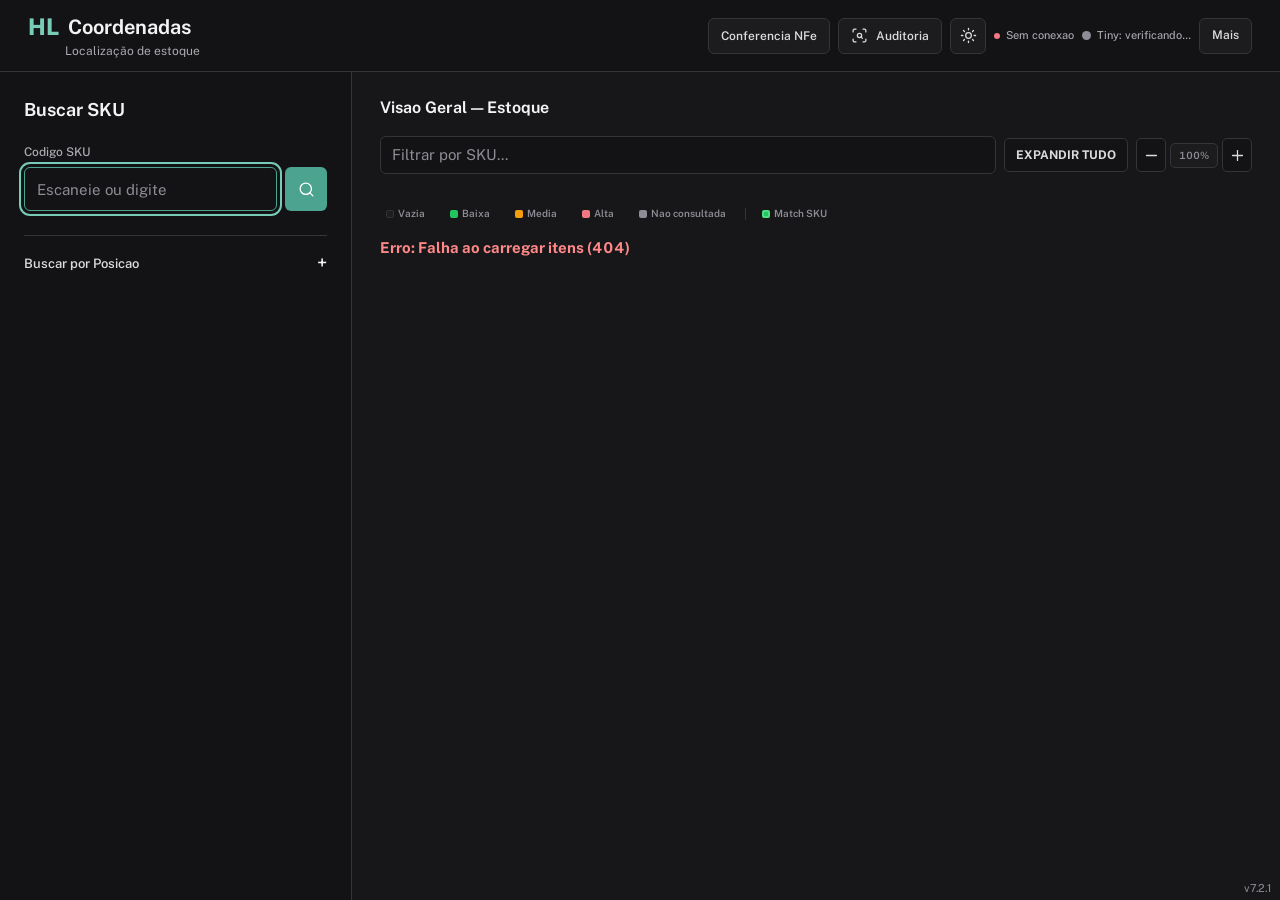
==== commit 07802453: "fix(sales): add sanitized SKU diagnostics for authorized PCs" ====
--- a/HL_COORDENADAS_v7.html
+++ b/HL_COORDENADAS_v7.html
@@ -1637,10 +1637,10 @@
 .heatmap-mode-switch select { background:var(--preto3); color:var(--branco); border:1px solid var(--cinza4); border-radius:6px; padding:8px; font:inherit; }
 #salesMapStatus { color:var(--cinza2); font-size:12px; overflow-wrap:anywhere; }
 </style>
-<link rel="stylesheet" href="/ui/v7.css?v=7.2">
+<link rel="stylesheet" href="/ui/v7.css?v=7.2.1">
 <script src="/ui/vendor/lucide.js" defer></script>
 <script src="/ui/warehouse-metrics.js?v=7.1"></script>
-<script src="/ui/v7.js?v=7.2" defer></script>
+<script src="/ui/v7.js?v=7.2.1" defer></script>
 </head>
 <body>
 
@@ -1692,6 +1692,8 @@
   <div id="invoiceImportStatus" role="status"></div>
   <section id="salesPublicationLogs" hidden aria-label="Logs de publicacao de vendas">
     <div id="salesPublicationCounts" role="status"></div>
+    <div class="sales-diagnostic-controls"><input id="salesDiagnosticSku" placeholder="SKU com erro, ex.: 003661" aria-label="SKU para diagnostico de vendas"><button class="btn-header" id="btnSalesDiagnostic">Baixar diagnostico</button></div>
+    <div id="salesDiagnosticStatus" role="status"></div>
     <input id="salesLogSku" type="search" placeholder="Filtrar logs por SKU" aria-label="Filtrar logs de vendas por SKU">
     <div id="salesLogRows" role="log" aria-label="Eventos de vendas"></div>
     <small>Ultimos 100 eventos da execucao. Sucesso significa confirmacao da gravacao pelo Supabase.</small>
@@ -5042,6 +5044,19 @@
   if(bottom)host.scrollTop=host.scrollHeight;
 }
 el('salesLogSku').addEventListener('input',renderSalesLogs);
+el('btnSalesDiagnostic').addEventListener('click',async()=>{
+  const button=el('btnSalesDiagnostic'),status=el('salesDiagnosticStatus');
+  const sku=el('salesDiagnosticSku').value.trim().toUpperCase();
+  if(!sku){status.textContent='Digite um SKU com erro.';return;}
+  button.disabled=true;status.textContent='Consultando amostra no Tiny; nenhuma venda sera publicada...';
+  try{
+    const r=await fetch(erpUrl('/sales-diagnostic'),{method:'POST',headers:{'Content-Type':'application/json'},body:JSON.stringify({sku})}),data=await r.json();
+    if(!r.ok||!data.ok)throw new Error(data.erro||'Diagnostico nao gerado.');
+    const url=URL.createObjectURL(new Blob([JSON.stringify(data.diagnostico,null,2)],{type:'application/json'}));
+    const link=document.createElement('a');link.href=url;link.download='diagnostico-vendas.json';link.click();setTimeout(()=>URL.revokeObjectURL(url),1000);
+    status.textContent='Diagnostico baixado. Envie o arquivo diagnostico-vendas.json nesta conversa.';
+  }catch(e){status.textContent=e.message;}finally{button.disabled=false;}
+});
 function renderImportacao(data) {
   const percentage = data.total ? (data.atual || 0) / data.total * 100 : 0;
   el('invoiceImportProgress').value = percentage;
@@ -5138,6 +5153,6 @@
   setInterval(manterProjetoAtivo, SEIS_HORAS_MS);
 }
 </script>
-<small class="version-corner">v7.2</small>
+<small class="version-corner">v7.2.1</small>
 </body>
 </html>
--- a/ui/v7.css
+++ b/ui/v7.css
@@ -47,6 +47,7 @@
 .box-lock-indicator svg{width:12px;height:12px}
 @media(max-width:760px){.heatmap-head{flex-wrap:wrap}.heatmap-actions{justify-content:flex-start}}
 .sales-log-empty{padding:20px 0;color:var(--cinza2)}
+.sales-diagnostic-controls{display:flex;gap:8px;flex-wrap:wrap;margin-bottom:8px}.sales-diagnostic-controls input{flex:1;min-width:180px}.sales-diagnostic-controls button{white-space:nowrap}#salesDiagnosticStatus{font-size:12px;color:var(--cinza2);margin-bottom:12px}
 @media(max-width:600px){.sales-log-row{grid-template-columns:1fr 1fr}.sales-log-row span{grid-column:1/-1}}
 .header-menu-pop .mobile-module{display:none}
 .theme-toggle{width:36px;padding:6px}
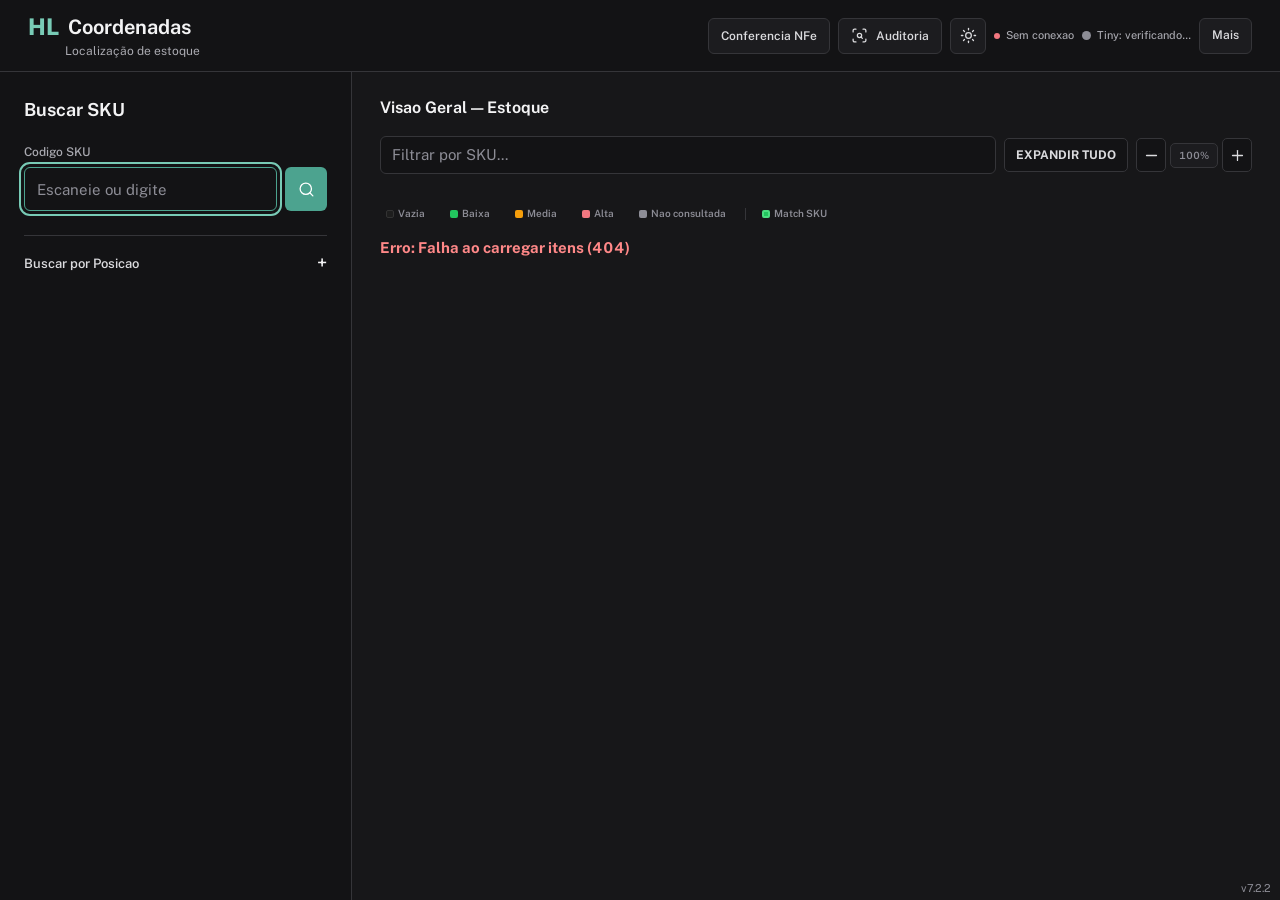
==== commit 05b7b492: "fix(sales): read preco from Tiny stock movement logs" ====
--- a/HL_COORDENADAS_v7.html
+++ b/HL_COORDENADAS_v7.html
@@ -5153,6 +5153,6 @@
   setInterval(manterProjetoAtivo, SEIS_HORAS_MS);
 }
 </script>
-<small class="version-corner">v7.2.1</small>
+<small class="version-corner">v7.2.2</small>
 </body>
 </html>
